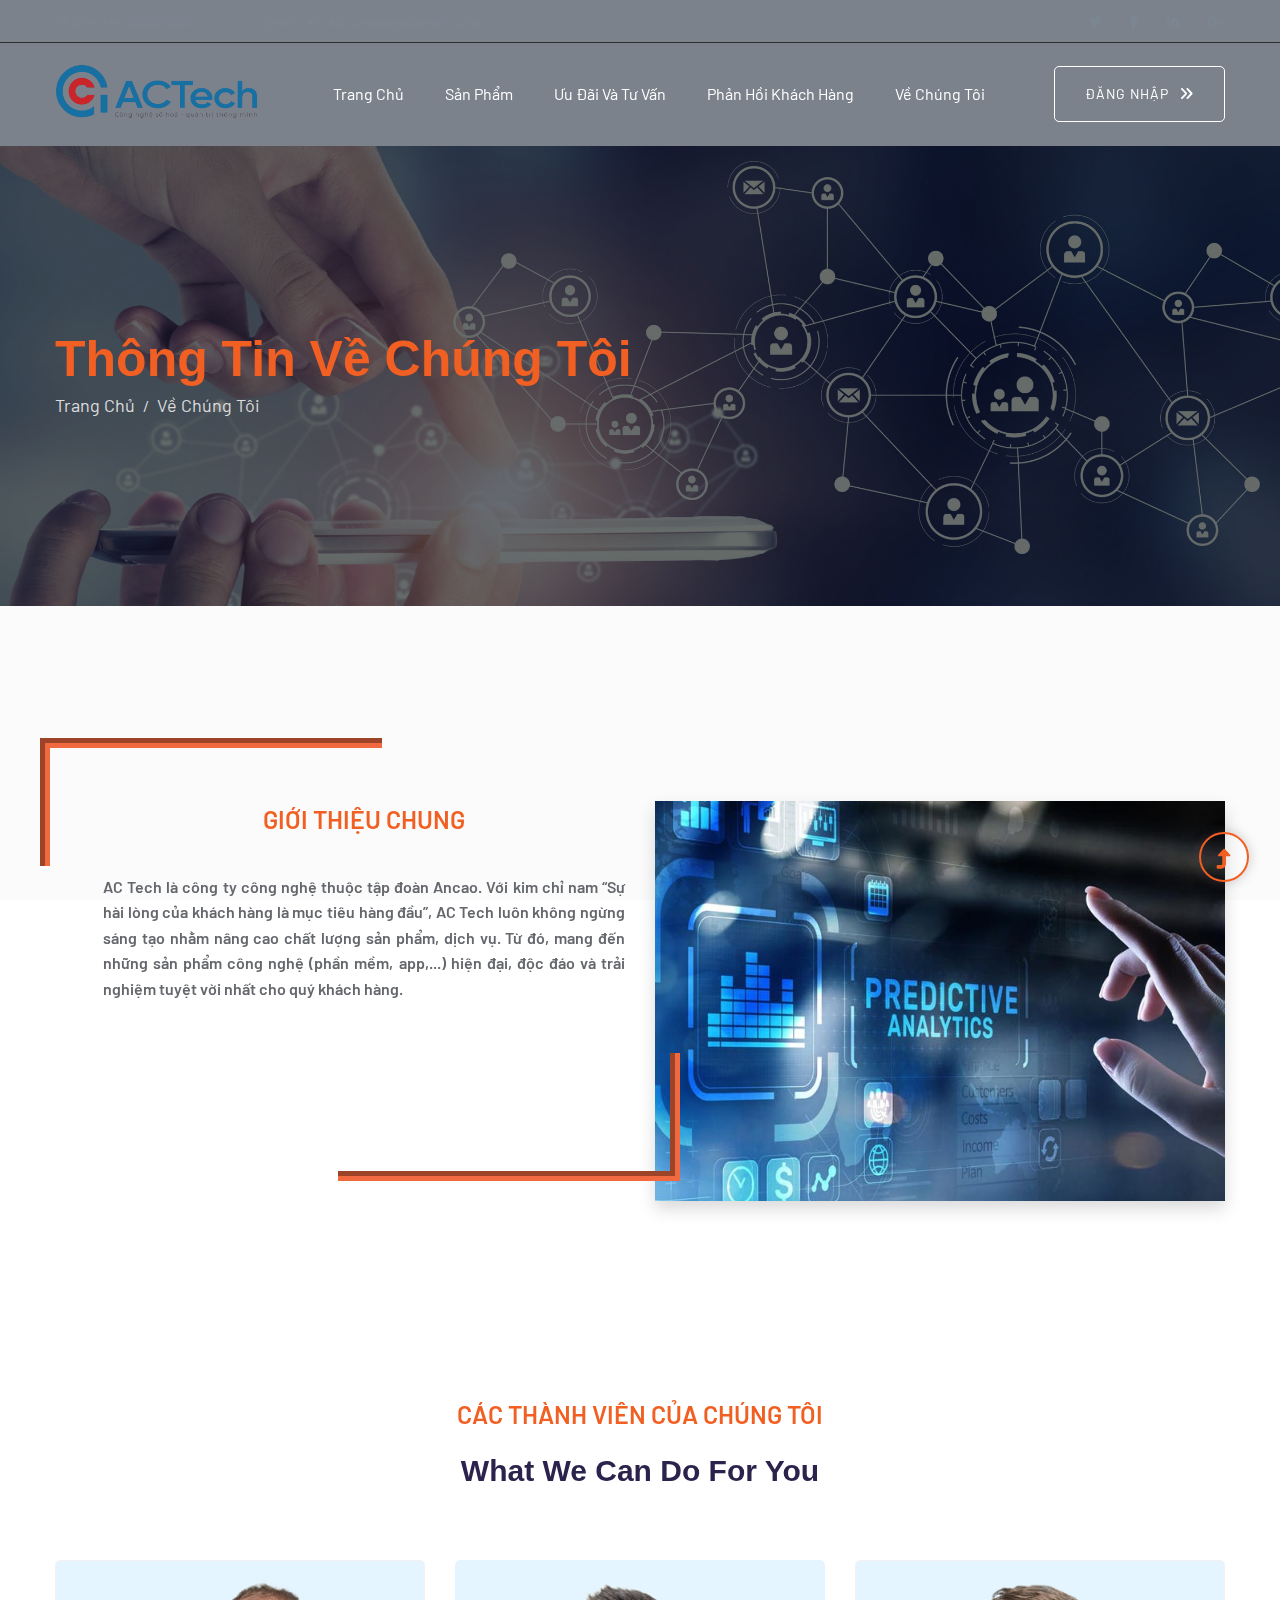
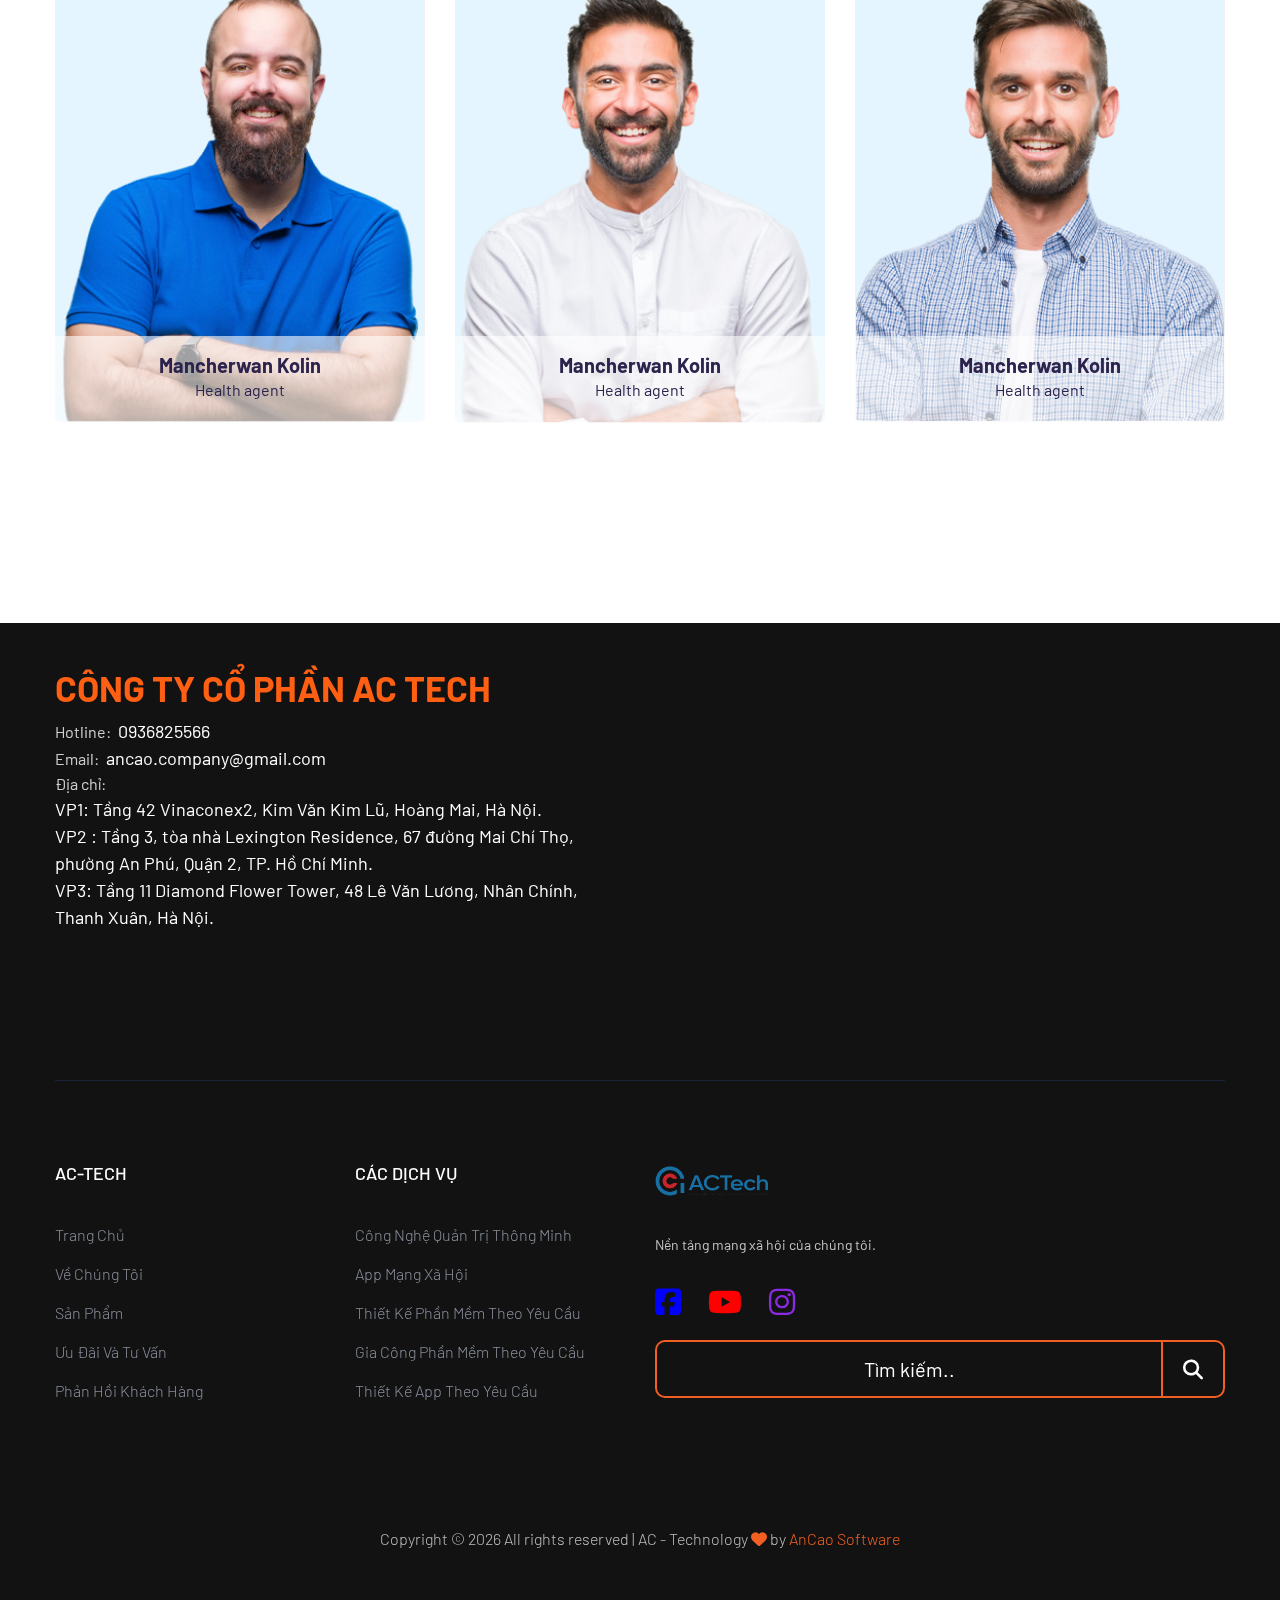
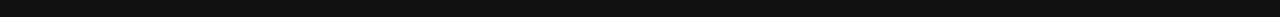
==== about.html @ 2e1b4f9d "First Commit" ====
<!doctype html>
<html class="no-js" lang="zxx">

<head>
    <meta charset="utf-8">
    <meta http-equiv="x-ua-compatible" content="ie=edge">
    <title>AC-TECH ABOUT US </title>
    <meta name="description" content="">
    <meta name="viewport" content="width=device-width, initial-scale=1">
    <link rel="manifest" href="site.webmanifest">
    <link rel="shortcut icon" type="image/x-icon" href="assets/img/logo ACTECH-01.ico">

    <!-- CSS here -->
    <link rel="stylesheet" href="assets/css/bootstrap.min.css">
    <link rel="stylesheet" href="assets/css/owl.carousel.min.css">
    <link rel="stylesheet" href="assets/css/slicknav.css">
    <link rel="stylesheet" href="assets/css/flaticon.css">
    <link rel="stylesheet" href="assets/css/animate.min.css">
    <link rel="stylesheet" href="assets/css/magnific-popup.css">
    <link rel="stylesheet" href="https://cdnjs.cloudflare.com/ajax/libs/font-awesome/6.1.0/css/all.min.css">
    <link rel="stylesheet" href="assets/css/themify-icons.css">
    <link rel="stylesheet" href="assets/css/slick.css">
    <link rel="stylesheet" href="assets/css/nice-select.css">
    <link rel="stylesheet" href="assets/css/style.css">
</head>

<body>
    <!--? Preloader Start -->
    <div id="preloader-active">
        <div class="preloader d-flex align-items-center justify-content-center">
            <div class="preloader-inner position-relative">
                <div class="preloader-circle"></div>
                <div class="preloader-img pere-text">
                    <img src="assets/img/logo/logo ACTECH-01.png" alt="">
                </div>
            </div>
        </div>
    </div>
    <!-- Preloader Start -->
    <header>
        <!-- Header Start -->
        <div class="header-area">
            <div class="main-header ">
                <div class="header-top d-none d-lg-block">
                    <div class="container">
                        <div class="col-xl-12">
                            <div class="row d-flex justify-content-between align-items-center">
                                <div class="header-info-left">
                                    <ul>
                                        <li>Phone: +84 936825566</li>
                                        <li>Email: ancao.company@gmail.com</li>
                                    </ul>
                                </div>
                                <div class="header-info-right">
                                    <ul class="header-social">
                                        <li><a href="#"><i class="fab fa-twitter"></i></a></li>
                                        <li><a href="#"><i class="fab fa-facebook-f"></i></a></li>
                                        <li><a href="#"><i class="fab fa-linkedin-in"></i></a></li>
                                        <li> <a href="#"><i class="fab fa-google-plus-g"></i></a></li>
                                    </ul>
                                </div>
                            </div>
                        </div>
                    </div>
                </div>
                <div class="header-bottom  header-sticky">
                    <div class="container">
                        <div class="row align-items-center">
                            <!-- Logo -->
                            <div class="col-xl-2 col-lg-2">
                                <div class="logo">
                                    <a href="index.html"><img src="assets/img/logo/logo ACTECH-02.png" alt=""
                                            width="120%"></a>
                                </div>
                            </div>
                            <div class="col-xl-10 col-lg-10">
                                <div class="menu-wrapper  d-flex align-items-center justify-content-end">
                                    <!-- Main-menu -->
                                    <div class="main-menu d-none d-lg-block">
                                        <nav>
                                            <ul id="navigation">
                                                <li><a href="index.html">Trang chủ</a></li>
                                                <li><a href="services.html">Sản phẩm</a>
                                                    <ul class="submenu">
                                                        <li><a href="#">Công nghệ quản trị thông minh</a></li>
                                                        <li><a href="#">Ứng dụng mạng xã hội</a></li>
                                                        <li><a href="#">Thiết kế phần mềm theo yêu cầu
                                                            </a></li>
                                                        <li><a href="#">Gia công phần mềm theo yêu cầu
                                                            </a></li>
                                                    </ul>
                                                </li>
                                                <li><a href="#">Ưu đãi và tư vấn</a></li>
                                                <li><a href="#">Phản hồi khách hàng</a></li>
                                                <li><a href="about.html">Về chúng tôi</a></li>
                                            </ul>
                                        </nav>
                                    </div>
                                    <!-- Header-btn -->
                                    <div class="header-right-btn d-none d-lg-block ml-20">
                                        <a href="#" class="btn header-btn">Đăng nhập<i
                                                class="fas fa-angle-double-right btn-arrow"></i></a>
                                    </div>
                                </div>
                            </div>
                            <!-- Mobile Menu -->
                            <div class="col-12">
                                <div class="mobile_menu d-block d-lg-none"></div>
                            </div>
                        </div>
                    </div>
                </div>
            </div>
        </div>
        <!-- Header End -->
    </header>
    <main>
        <!--? slider Area Start-->
        <div class="slider-area ">
            <div class="single-slider hero-overly slider-height2 d-flex align-items-center"
                data-background="assets/img/hero/about.jpg">
                <div class="container">
                    <div class="row">
                        <div class="col-xl-12">
                            <div class="hero-cap">
                                <h2>Thông tin về chúng tôi</h2>
                                <nav aria-label="breadcrumb">
                                    <ol class="breadcrumb">
                                        <li class="breadcrumb-item"><a href="index.html">Trang chủ</a></li>
                                        <li class="breadcrumb-item"><a href="#">Về chúng tôi</a></li>
                                    </ol>
                                </nav>
                            </div>
                        </div>
                    </div>
                </div>
            </div>
        </div>
        <!-- slider Area End-->
        <!--? About Area Start -->
        <div class="about-low-area section-padding-top">
            <div class="container text-center">
                <div class="row">
                    <div class="col-lg-6 col-md-12">
                        <div class="about-caption mb-50 pl-5">
                            <!-- Section Tittle -->
                            <div class="section-tittle mb-35">
                                <span class="outside-content">
                                    GIỚI THIỆU CHUNG
                                </span>
                            </div>
                            <p>AC Tech là công ty công nghệ thuộc tập đoàn Ancao.
                                Với kim chỉ nam “Sự hài lòng của khách hàng là mục tiêu hàng đầu”, AC Tech luôn không
                                ngừng sáng tạo nhằm nâng cao chất lượng sản phẩm, dịch vụ.
                                Từ đó, mang đến những sản phẩm công nghệ (phần mềm, app,...) hiện đại, độc đáo và trải
                                nghiệm tuyệt vời nhất cho quý khách hàng.
                            </p>
                        </div>
                    </div>
                    <div class="col-lg-6 col-md-12">
                        <!-- about-img -->
                        <div class="about-img">
                            <div class="about-font-img shadow">
                                <img src="assets/img/gallery/about2.png" alt="">
                            </div>
                        </div>
                    </div>
                </div>
            </div>
        </div>
        <!-- About Area End -->
    
        <!--Team Ara Start -->
        <div class="team-area section-padding30">
            <div class="container">
                <div class="row justify-content-center">
                    <div class="cl-xl-7 col-lg-8 col-md-10">
                        <!-- Section Tittle -->
                        <div class="section-tittle text-center mb-70">
                            <span>CÁC THÀNH VIÊN CỦA CHÚNG TÔI</span>
                            <h2>What We Can Do For You</h2>
                        </div>
                    </div>
                </div>
                <div class="row">
                    <div class="col-lg-4 col-md-4 col-sm-6">
                        <div class="single-team mb-30 text-center">
                            <div class="team-img">
                                <img src="assets/img/gallery/team1.png" alt="">
                                <div class="team-caption">
                                    <h3><a href="#">Mancherwan Kolin</a></h3>
                                    <p>Health agent</p>
                                    <!-- Blog Social -->
                                    <div class="team-social">
                                        <ul>
                                            <li><a href="#"><i class="fab fa-facebook-f"></i></a></li>
                                            <li><a href="#"><i class="fab fa-twitter"></i></a></li>
                                            <li><a href="#"><i class="fas fa-globe"></i></a></li>
                                            <li><a href="#"><i class="fab fa-instagram"></i></a></li>
                                        </ul>
                                    </div>
                                </div>
                            </div>
                        </div>
                    </div>
                    <div class="col-lg-4 col-md-4 col-sm-6">
                        <div class="single-team mb-30 text-center">
                            <div class="team-img">
                                <img src="assets/img/gallery/team2.png" alt="">
                                <div class="team-caption">
                                    <h3><a href="#">Mancherwan Kolin</a></h3>
                                    <p>Health agent</p>
                                    <!-- Blog Social -->
                                    <div class="team-social">
                                        <ul>
                                            <li><a href="#"><i class="fab fa-facebook-f"></i></a></li>
                                            <li><a href="#"><i class="fab fa-twitter"></i></a></li>
                                            <li><a href="#"><i class="fas fa-globe"></i></a></li>
                                            <li><a href="#"><i class="fab fa-instagram"></i></a></li>
                                        </ul>
                                    </div>
                                </div>
                            </div>
                        </div>
                    </div>
                    <div class="col-lg-4 col-md-4 col-sm-6">
                        <div class="single-team mb-30 text-center">
                            <div class="team-img">
                                <img src="assets/img/gallery/team3.png" alt="">
                                <div class="team-caption">
                                    <h3><a href="#">Mancherwan Kolin</a></h3>
                                    <p>Health agent</p>
                                    <!-- Blog Social -->
                                    <div class="team-social">
                                        <ul>
                                            <li><a href="#"><i class="fab fa-facebook-f"></i></a></li>
                                            <li><a href="#"><i class="fab fa-twitter"></i></a></li>
                                            <li><a href="#"><i class="fas fa-globe"></i></a></li>
                                            <li><a href="#"><i class="fab fa-instagram"></i></a></li>
                                        </ul>
                                    </div>
                                </div>
                            </div>
                        </div>
                    </div>
                </div>
            </div>
        </div>
        <!-- Team Ara End -->

    </main>
    <footer>
        <!--? Footer Start-->
        <div class="footer-area footer-bg">
            <div class="container">
                <div class="footer-top footer-padding">
                    <!-- footer Heading -->
                    <div class="footer-heading">
                        <div class="row">
                            <div class="col-xl-6 col-lg-8 col-md-8">
                                <p class="contact-number">
                                    CÔNG TY CỔ PHẦN AC TECH
                                </p>
                                <div class="address">
                                    <span>
                                       Hotline: 
                                    </span><a style="padding-left: 4px;"> 0936825566</a>
                                    <span><br>
                                        Email: 
                                    </span><a style="padding-left: 4px;"> ancao.company@gmail.com</a><br>
                                    <span>
                                        Địa chỉ: <br>
                                        
                                    </span><a>
                                        VP1: Tầng 42 Vinaconex2, Kim Văn Kim Lũ, Hoàng Mai, Hà Nội.
                                    </a><br>
                                    <a>
                                        VP2 : Tầng 3, tòa nhà Lexington Residence, 67 đường Mai Chí Thọ, phường An Phú, Quận 2, TP. Hồ Chí Minh.
                                    </a><br>
                                    <a>
                                        VP3: Tầng 11 Diamond Flower Tower, 48 Lê Văn Lương, Nhân Chính, Thanh Xuân, Hà Nội.
                                    </a>
                                </div>
                            </div>
                            <div class="col-xl-6 col-lg-8 col-md-8">
                                <iframe
                                    src="https://www.google.com/maps/embed?pb=!1m18!1m12!1m3!1d3725.490439268603!2d105.81883121590946!3d20.972968886028568!2m3!1f0!2f0!3f0!3m2!1i1024!2i768!4f13.1!3m3!1m2!1s0x3135adf663f31ed9%3A0x5112e1bddc759106!2sVinaconex%202!5e0!3m2!1svi!2s!4v1647679159446!5m2!1svi!2s"
                                    width="600" height="350" style="border:0;" allowfullscreen=""
                                    loading="lazy"></iframe>
                            </div>
                        </div>
                    </div>
                    <!-- Footer Menu -->
                    <div class="row d-flex justify-content-between">
                        <div class="col-6">
                            <div class="row">
                                <div class="col-6">
                                    <div class="single-footer-caption mb-50">
                                        <div class="footer-tittle">
                                            <h4>AC-TECH</h4>
                                            <ul>
                                                <li><a href="#">Trang chủ</a></li>
                                                <li><a href="#">Về chúng tôi</a></li>
                                                <li><a href="#">Sản phẩm</a></li>
                                                <li><a href="#">Ưu đãi và tư vấn</a></li>
                                                <li><a href="#">Phản hồi khách hàng</a></li>
                                            </ul>
                                        </div>
                                    </div>
                                </div>
                                <div class="col-6">
                                    <div class="single-footer-caption mb-50">
                                        <div class="footer-tittle">
                                            <h4>Các dịch vụ</h4>
                                            <ul>
                                                <li><a href="#"> Công nghệ quản trị thông minh</a></li>
                                                <li><a href="#"> App mạng xã hội</a></li>
                                                <li><a href="#"> Thiết kế phần mềm theo yêu cầu</a></li>
                                                <li><a href="#"> Gia công phần mềm theo yêu cầu</a></li>
                                                <li><a href="#"> Thiết kế app theo yêu cầu</a></li>
                                            </ul>
                                        </div>
                                    </div>
                                </div>
                            </div>
                        </div>
                        <div class="col-6">
                            <div class="single-footer-caption mb-50">
                                <!-- logo -->
                                <div class="footer-logo">
                                    <a href="index.html"><img src="assets/img/logo/logo ACTECH-02.png" width="20%"></a>
                                </div>
                                <div class="footer-tittle">
                                    <div class="footer-pera">
                                        <p class="info1">Nền tảng mạng xã hội của chúng tôi.</p>
                                    </div>
                                </div>
                                <!-- Footer Social -->
                                <div class="footer-social ">
                                    <a href="https://www.facebook.com/sai4ull"><i class="fa-brands fa-facebook-square" style="color: blue; font-size: 30px"></i></a>
                                    <a href="#"><i class="fab fa-youtube" style="color: red; font-size: 30px"></i></a>
                                    <a href="#"><i class="fab fa-instagram" style="color: blueviolet; font-size: 30px"></i></a>
                                </div>
                                <div class="search-box">
                                    <input type="text" class="search-input" placeholder="Tìm kiếm..">
                                    <button class="search-button">
                                      <i class="fas fa-search"></i>
                                    </button>
                                 </div>
                            </div>
                        </div>
                    </div>
                </div>
                <!-- Footer Bottom -->
                <div class="footer-bottom">
                    <div class="row d-flex align-items-center">
                        <div class="col-lg-12">
                            <div class="footer-copy-right text-center">
                                <p>
                                    <!-- Link back to Colorlib can't be removed. Template is licensed under CC BY 3.0. -->
                                    Copyright &copy;
                                    <script>document.write(new Date().getFullYear());</script> All rights reserved |
                                    AC - Technology  <i class="fa fa-heart" aria-hidden="true"></i> by <a
                                        href="#" target="_blank">AnCao Software</a>
                                    <!-- Link back to Colorlib can't be removed. Template is licensed under CC BY 3.0. -->
                                </p>
                            </div>
                        </div>
                    </div>
                </div>
            </div>
        </div>
        <!-- Footer End-->
    </footer>
    <!-- Scroll Up -->
    <div id="back-top">
        <a title="Go to Top" href="#"> <i class="fas fa-level-up-alt"></i></a>
    </div>

    <!-- JS here -->
    <!-- All JS Custom Plugins Link Here here -->
    <script src="./assets/js/vendor/modernizr-3.5.0.min.js"></script>
    <!-- Jquery, Popper, Bootstrap -->
    <script src="./assets/js/vendor/jquery-1.12.4.min.js"></script>
    <script src="./assets/js/popper.min.js"></script>
    <script src="./assets/js/bootstrap.min.js"></script>
    <!-- Jquery Mobile Menu -->
    <script src="./assets/js/jquery.slicknav.min.js"></script>

    <!-- Jquery Slick , Owl-Carousel Plugins -->
    <script src="./assets/js/owl.carousel.min.js"></script>
    <script src="./assets/js/slick.min.js"></script>
    <!-- One Page, Animated-HeadLin -->
    <script src="./assets/js/wow.min.js"></script>
    <script src="./assets/js/animated.headline.js"></script>
    <script src="./assets/js/jquery.magnific-popup.js"></script>

    <!-- Nice-select, sticky -->
    <script src="./assets/js/jquery.nice-select.min.js"></script>
    <script src="./assets/js/jquery.sticky.js"></script>

    <!-- contact js -->
    <script src="./assets/js/contact.js"></script>
    <script src="./assets/js/jquery.form.js"></script>
    <script src="./assets/js/jquery.validate.min.js"></script>
    <script src="./assets/js/mail-script.js"></script>
    <script src="./assets/js/jquery.ajaxchimp.min.js"></script>

    <!-- Jquery Plugins, main Jquery -->
    <script src="./assets/js/plugins.js"></script>
    <script src="./assets/js/main.js"></script>

</body>

</html>
---- assets/css/flaticon.css ----
/*
  	Flaticon icon font: Flaticon
  	Creation date: 07/04/2020 05:31
  	*/

@font-face {
  font-family: "Flaticon";
  src: url("../fonts/Flaticon.eot");
  src: url("../fonts/Flaticon.eot?#iefix") format("embedded-opentype"),
       url("../fonts/Flaticon.woff2") format("woff2"),
       url("../fonts/Flaticon.woff") format("woff"),
       url("../fonts/Flaticon.ttf") format("truetype"),
       url("../fonts/Flaticon.svg#Flaticon") format("svg");
  font-weight: normal;
  font-style: normal;
}

@media screen and (-webkit-min-device-pixel-ratio:0) {
  @font-face {
    font-family: "Flaticon";
    src: url("../fonts/Flaticon.svg#Flaticon") format("svg");
  }
}

[class^="flaticon-"]:before, [class*=" flaticon-"]:before,
[class^="flaticon-"]:after, [class*=" flaticon-"]:after {   
  font-family: Flaticon;
font-style: normal;
}

.flaticon-shipped:before { content: "\f100"; }
.flaticon-ship:before { content: "\f101"; }
.flaticon-plane:before { content: "\f102"; }
.flaticon-support:before { content: "\f103"; }
.flaticon-clock:before { content: "\f104"; }
.flaticon-place:before { content: "\f105"; }
---- assets/css/themify-icons.css ----
@font-face {
	font-family: 'themify';
	src:url('../fonts/themify.eot?-fvbane');


	src:url('../fonts/themify.eot?#iefix-fvbane') format('embedded-opentype'),
		url('../fonts/themify.woff?-fvbane') format('woff'),
		url('../fonts/themify.ttf?-fvbane') format('truetype'),
		url('../fonts/themify.svg?-fvbane#themify') format('svg');
	font-weight: normal;
	font-style: normal;
}

[class^="ti-"], [class*=" ti-"] {
	font-family: 'themify';
	speak: none;
	font-style: normal;
	font-weight: normal;
	font-variant: normal;
	text-transform: none;
	line-height: 1;

	/* Better Font Rendering =========== */
	-webkit-font-smoothing: antialiased;
	-moz-osx-font-smoothing: grayscale;
}

.ti-wand:before {
	content: "\e600";
}
.ti-volume:before {
	content: "\e601";
}
.ti-user:before {
	content: "\e602";
}
.ti-unlock:before {
	content: "\e603";
}
.ti-unlink:before {
	content: "\e604";
}
.ti-trash:before {
	content: "\e605";
}
.ti-thought:before {
	content: "\e606";
}
.ti-target:before {
	content: "\e607";
}
.ti-tag:before {
	content: "\e608";
}
.ti-tablet:before {
	content: "\e609";
}
.ti-star:before {
	content: "\e60a";
}
.ti-spray:before {
	content: "\e60b";
}
.ti-signal:before {
	content: "\e60c";
}
.ti-shopping-cart:before {
	content: "\e60d";
}
.ti-shopping-cart-full:before {
	content: "\e60e";
}
.ti-settings:before {
	content: "\e60f";
}
.ti-search:before {
	content: "\e610";
}
.ti-zoom-in:before {
	content: "\e611";
}
.ti-zoom-out:before {
	content: "\e612";
}
.ti-cut:before {
	content: "\e613";
}
.ti-ruler:before {
	content: "\e614";
}
.ti-ruler-pencil:before {
	content: "\e615";
}
.ti-ruler-alt:before {
	content: "\e616";
}
.ti-bookmark:before {
	content: "\e617";
}
.ti-bookmark-alt:before {
	content: "\e618";
}
.ti-reload:before {
	content: "\e619";
}
.ti-plus:before {
	content: "\e61a";
}
.ti-pin:before {
	content: "\e61b";
}
.ti-pencil:before {
	content: "\e61c";
}
.ti-pencil-alt:before {
	content: "\e61d";
}
.ti-paint-roller:before {
	content: "\e61e";
}
.ti-paint-bucket:before {
	content: "\e61f";
}
.ti-na:before {
	content: "\e620";
}
.ti-mobile:before {
	content: "\e621";
}
.ti-minus:before {
	content: "\e622";
}
.ti-medall:before {
	content: "\e623";
}
.ti-medall-alt:before {
	content: "\e624";
}
.ti-marker:before {
	content: "\e625";
}
.ti-marker-alt:before {
	content: "\e626";
}
.ti-arrow-up:before {
	content: "\e627";
}
.ti-arrow-right:before {
	content: "\e628";
}
.ti-arrow-left:before {
	content: "\e629";
}
.ti-arrow-down:before {
	content: "\e62a";
}
.ti-lock:before {
	content: "\e62b";
}
.ti-location-arrow:before {
	content: "\e62c";
}
.ti-link:before {
	content: "\e62d";
}
.ti-layout:before {
	content: "\e62e";
}
.ti-layers:before {
	content: "\e62f";
}
.ti-layers-alt:before {
	content: "\e630";
}
.ti-key:before {
	content: "\e631";
}
.ti-import:before {
	content: "\e632";
}
.ti-image:before {
	content: "\e633";
}
.ti-heart:before {
	content: "\e634";
}
.ti-heart-broken:before {
	content: "\e635";
}
.ti-hand-stop:before {
	content: "\e636";
}
.ti-hand-open:before {
	content: "\e637";
}
.ti-hand-drag:before {
	content: "\e638";
}
.ti-folder:before {
	content: "\e639";
}
.ti-flag:before {
	content: "\e63a";
}
.ti-flag-alt:before {
	content: "\e63b";
}
.ti-flag-alt-2:before {
	content: "\e63c";
}
.ti-eye:before {
	content: "\e63d";
}
.ti-export:before {
	content: "\e63e";
}
.ti-exchange-vertical:before {
	content: "\e63f";
}
.ti-desktop:before {
	content: "\e640";
}
.ti-cup:before {
	content: "\e641";
}
.ti-crown:before {
	content: "\e642";
}
.ti-comments:before {
	content: "\e643";
}
.ti-comment:before {
	content: "\e644";
}
.ti-comment-alt:before {
	content: "\e645";
}
.ti-close:before {
	content: "\e646";
}
.ti-clip:before {
	content: "\e647";
}
.ti-angle-up:before {
	content: "\e648";
}
.ti-angle-right:before {
	content: "\e649";
}
.ti-angle-left:before {
	content: "\e64a";
}
.ti-angle-down:before {
	content: "\e64b";
}
.ti-check:before {
	content: "\e64c";
}
.ti-check-box:before {
	content: "\e64d";
}
.ti-camera:before {
	content: "\e64e";
}
.ti-announcement:before {
	content: "\e64f";
}
.ti-brush:before {
	content: "\e650";
}
.ti-briefcase:before {
	content: "\e651";
}
.ti-bolt:before {
	content: "\e652";
}
.ti-bolt-alt:before {
	content: "\e653";
}
.ti-blackboard:before {
	content: "\e654";
}
.ti-bag:before {
	content: "\e655";
}
.ti-move:before {
	content: "\e656";
}
.ti-arrows-vertical:before {
	content: "\e657";
}
.ti-arrows-horizontal:before {
	content: "\e658";
}
.ti-fullscreen:before {
	content: "\e659";
}
.ti-arrow-top-right:before {
	content: "\e65a";
}
.ti-arrow-top-left:before {
	content: "\e65b";
}
.ti-arrow-circle-up:before {
	content: "\e65c";
}
.ti-arrow-circle-right:before {
	content: "\e65d";
}
.ti-arrow-circle-left:before {
	content: "\e65e";
}
.ti-arrow-circle-down:before {
	content: "\e65f";
}
.ti-angle-double-up:before {
	content: "\e660";
}
.ti-angle-double-right:before {
	content: "\e661";
}
.ti-angle-double-left:before {
	content: "\e662";
}
.ti-angle-double-down:before {
	content: "\e663";
}
.ti-zip:before {
	content: "\e664";
}
.ti-world:before {
	content: "\e665";
}
.ti-wheelchair:before {
	content: "\e666";
}
.ti-view-list:before {
	content: "\e667";
}
.ti-view-list-alt:before {
	content: "\e668";
}
.ti-view-grid:before {
	content: "\e669";
}
.ti-uppercase:before {
	content: "\e66a";
}
.ti-upload:before {
	content: "\e66b";
}
.ti-underline:before {
	content: "\e66c";
}
.ti-truck:before {
	content: "\e66d";
}
.ti-timer:before {
	content: "\e66e";
}
.ti-ticket:before {
	content: "\e66f";
}
.ti-thumb-up:before {
	content: "\e670";
}
.ti-thumb-down:before {
	content: "\e671";
}
.ti-text:before {
	content: "\e672";
}
.ti-stats-up:before {
	content: "\e673";
}
.ti-stats-down:before {
	content: "\e674";
}
.ti-split-v:before {
	content: "\e675";
}
.ti-split-h:before {
	content: "\e676";
}
.ti-smallcap:before {
	content: "\e677";
}
.ti-shine:before {
	content: "\e678";
}
.ti-shift-right:before {
	content: "\e679";
}
.ti-shift-left:before {
	content: "\e67a";
}
.ti-shield:before {
	content: "\e67b";
}
.ti-notepad:before {
	content: "\e67c";
}
.ti-server:before {
	content: "\e67d";
}
.ti-quote-right:before {
	content: "\e67e";
}
.ti-quote-left:before {
	content: "\e67f";
}
.ti-pulse:before {
	content: "\e680";
}
.ti-printer:before {
	content: "\e681";
}
.ti-power-off:before {
	content: "\e682";
}
.ti-plug:before {
	content: "\e683";
}
.ti-pie-chart:before {
	content: "\e684";
}
.ti-paragraph:before {
	content: "\e685";
}
.ti-panel:before {
	content: "\e686";
}
.ti-package:before {
	content: "\e687";
}
.ti-music:before {
	content: "\e688";
}
.ti-music-alt:before {
	content: "\e689";
}
.ti-mouse:before {
	content: "\e68a";
}
.ti-mouse-alt:before {
	content: "\e68b";
}
.ti-money:before {
	content: "\e68c";
}
.ti-microphone:before {
	content: "\e68d";
}
.ti-menu:before {
	content: "\e68e";
}
.ti-menu-alt:before {
	content: "\e68f";
}
.ti-map:before {
	content: "\e690";
}
.ti-map-alt:before {
	content: "\e691";
}
.ti-loop:before {
	content: "\e692";
}
.ti-location-pin:before {
	content: "\e693";
}
.ti-list:before {
	content: "\e694";
}
.ti-light-bulb:before {
	content: "\e695";
}
.ti-Italic:before {
	content: "\e696";
}
.ti-info:before {
	content: "\e697";
}
.ti-infinite:before {
	content: "\e698";
}
.ti-id-badge:before {
	content: "\e699";
}
.ti-hummer:before {
	content: "\e69a";
}
.ti-home:before {
	content: "\e69b";
}
.ti-help:before {
	content: "\e69c";
}
.ti-headphone:before {
	content: "\e69d";
}
.ti-harddrives:before {
	content: "\e69e";
}
.ti-harddrive:before {
	content: "\e69f";
}
.ti-gift:before {
	content: "\e6a0";
}
.ti-game:before {
	content: "\e6a1";
}
.ti-filter:before {
	content: "\e6a2";
}
.ti-files:before {
	content: "\e6a3";
}
.ti-file:before {
	content: "\e6a4";
}
.ti-eraser:before {
	content: "\e6a5";
}
.ti-envelope:before {
	content: "\e6a6";
}
.ti-download:before {
	content: "\e6a7";
}
.ti-direction:before {
	content: "\e6a8";
}
.ti-direction-alt:before {
	content: "\e6a9";
}
.ti-dashboard:before {
	content: "\e6aa";
}
.ti-control-stop:before {
	content: "\e6ab";
}
.ti-control-shuffle:before {
	content: "\e6ac";
}
.ti-control-play:before {
	content: "\e6ad";
}
.ti-control-pause:before {
	content: "\e6ae";
}
.ti-control-forward:before {
	content: "\e6af";
}
.ti-control-backward:before {
	content: "\e6b0";
}
.ti-cloud:before {
	content: "\e6b1";
}
.ti-cloud-up:before {
	content: "\e6b2";
}
.ti-cloud-down:before {
	content: "\e6b3";
}
.ti-clipboard:before {
	content: "\e6b4";
}
.ti-car:before {
	content: "\e6b5";
}
.ti-calendar:before {
	content: "\e6b6";
}
.ti-book:before {
	content: "\e6b7";
}
.ti-bell:before {
	content: "\e6b8";
}
.ti-basketball:before {
	content: "\e6b9";
}
.ti-bar-chart:before {
	content: "\e6ba";
}
.ti-bar-chart-alt:before {
	content: "\e6bb";
}
.ti-back-right:before {
	content: "\e6bc";
}
.ti-back-left:before {
	content: "\e6bd";
}
.ti-arrows-corner:before {
	content: "\e6be";
}
.ti-archive:before {
	content: "\e6bf";
}
.ti-anchor:before {
	content: "\e6c0";
}
.ti-align-right:before {
	content: "\e6c1";
}
.ti-align-left:before {
	content: "\e6c2";
}
.ti-align-justify:before {
	content: "\e6c3";
}
.ti-align-center:before {
	content: "\e6c4";
}
.ti-alert:before {
	content: "\e6c5";
}
.ti-alarm-clock:before {
	content: "\e6c6";
}
.ti-agenda:before {
	content: "\e6c7";
}
.ti-write:before {
	content: "\e6c8";
}
.ti-window:before {
	content: "\e6c9";
}
.ti-widgetized:before {
	content: "\e6ca";
}
.ti-widget:before {
	content: "\e6cb";
}
.ti-widget-alt:before {
	content: "\e6cc";
}
.ti-wallet:before {
	content: "\e6cd";
}
.ti-video-clapper:before {
	content: "\e6ce";
}
.ti-video-camera:before {
	content: "\e6cf";
}
.ti-vector:before {
	content: "\e6d0";
}
.ti-themify-logo:before {
	content: "\e6d1";
}
.ti-themify-favicon:before {
	content: "\e6d2";
}
.ti-themify-favicon-alt:before {
	content: "\e6d3";
}
.ti-support:before {
	content: "\e6d4";
}
.ti-stamp:before {
	content: "\e6d5";
}
.ti-split-v-alt:before {
	content: "\e6d6";
}
.ti-slice:before {
	content: "\e6d7";
}
.ti-shortcode:before {
	content: "\e6d8";
}
.ti-shift-right-alt:before {
	content: "\e6d9";
}
.ti-shift-left-alt:before {
	content: "\e6da";
}
.ti-ruler-alt-2:before {
	content: "\e6db";
}
.ti-receipt:before {
	content: "\e6dc";
}
.ti-pin2:before {
	content: "\e6dd";
}
.ti-pin-alt:before {
	content: "\e6de";
}
.ti-pencil-alt2:before {
	content: "\e6df";
}
.ti-palette:before {
	content: "\e6e0";
}
.ti-more:before {
	content: "\e6e1";
}
.ti-more-alt:before {
	content: "\e6e2";
}
.ti-microphone-alt:before {
	content: "\e6e3";
}
.ti-magnet:before {
	content: "\e6e4";
}
.ti-line-double:before {
	content: "\e6e5";
}
.ti-line-dotted:before {
	content: "\e6e6";
}
.ti-line-dashed:before {
	content: "\e6e7";
}
.ti-layout-width-full:before {
	content: "\e6e8";
}
.ti-layout-width-default:before {
	content: "\e6e9";
}
.ti-layout-width-default-alt:before {
	content: "\e6ea";
}
.ti-layout-tab:before {
	content: "\e6eb";
}
.ti-layout-tab-window:before {
	content: "\e6ec";
}
.ti-layout-tab-v:before {
	content: "\e6ed";
}
.ti-layout-tab-min:before {
	content: "\e6ee";
}
.ti-layout-slider:before {
	content: "\e6ef";
}
.ti-layout-slider-alt:before {
	content: "\e6f0";
}
.ti-layout-sidebar-right:before {
	content: "\e6f1";
}
.ti-layout-sidebar-none:before {
	content: "\e6f2";
}
.ti-layout-sidebar-left:before {
	content: "\e6f3";
}
.ti-layout-placeholder:before {
	content: "\e6f4";
}
.ti-layout-menu:before {
	content: "\e6f5";
}
.ti-layout-menu-v:before {
	content: "\e6f6";
}
.ti-layout-menu-separated:before {
	content: "\e6f7";
}
.ti-layout-menu-full:before {
	content: "\e6f8";
}
.ti-layout-media-right-alt:before {
	content: "\e6f9";
}
.ti-layout-media-right:before {
	content: "\e6fa";
}
.ti-layout-media-overlay:before {
	content: "\e6fb";
}
.ti-layout-media-overlay-alt:before {
	content: "\e6fc";
}
.ti-layout-media-overlay-alt-2:before {
	content: "\e6fd";
}
.ti-layout-media-left-alt:before {
	content: "\e6fe";
}
.ti-layout-media-left:before {
	content: "\e6ff";
}
.ti-layout-media-center-alt:before {
	content: "\e700";
}
.ti-layout-media-center:before {
	content: "\e701";
}
.ti-layout-list-thumb:before {
	content: "\e702";
}
.ti-layout-list-thumb-alt:before {
	content: "\e703";
}
.ti-layout-list-post:before {
	content: "\e704";
}
.ti-layout-list-large-image:before {
	content: "\e705";
}
.ti-layout-line-solid:before {
	content: "\e706";
}
.ti-layout-grid4:before {
	content: "\e707";
}
.ti-layout-grid3:before {
	content: "\e708";
}
.ti-layout-grid2:before {
	content: "\e709";
}
.ti-layout-grid2-thumb:before {
	content: "\e70a";
}
.ti-layout-cta-right:before {
	content: "\e70b";
}
.ti-layout-cta-left:before {
	content: "\e70c";
}
.ti-layout-cta-center:before {
	content: "\e70d";
}
.ti-layout-cta-btn-right:before {
	content: "\e70e";
}
.ti-layout-cta-btn-left:before {
	content: "\e70f";
}
.ti-layout-column4:before {
	content: "\e710";
}
.ti-layout-column3:before {
	content: "\e711";
}
.ti-layout-column2:before {
	content: "\e712";
}
.ti-layout-accordion-separated:before {
	content: "\e713";
}
.ti-layout-accordion-merged:before {
	content: "\e714";
}
.ti-layout-accordion-list:before {
	content: "\e715";
}
.ti-ink-pen:before {
	content: "\e716";
}
.ti-info-alt:before {
	content: "\e717";
}
.ti-help-alt:before {
	content: "\e718";
}
.ti-headphone-alt:before {
	content: "\e719";
}
.ti-hand-point-up:before {
	content: "\e71a";
}
.ti-hand-point-right:before {
	content: "\e71b";
}
.ti-hand-point-left:before {
	content: "\e71c";
}
.ti-hand-point-down:before {
	content: "\e71d";
}
.ti-gallery:before {
	content: "\e71e";
}
.ti-face-smile:before {
	content: "\e71f";
}
.ti-face-sad:before {
	content: "\e720";
}
.ti-credit-card:before {
	content: "\e721";
}
.ti-control-skip-forward:before {
	content: "\e722";
}
.ti-control-skip-backward:before {
	content: "\e723";
}
.ti-control-record:before {
	content: "\e724";
}
.ti-control-eject:before {
	content: "\e725";
}
.ti-comments-smiley:before {
	content: "\e726";
}
.ti-brush-alt:before {
	content: "\e727";
}
.ti-youtube:before {
	content: "\e728";
}
.ti-vimeo:before {
	content: "\e729";
}
.ti-twitter:before {
	content: "\e72a";
}
.ti-time:before {
	content: "\e72b";
}
.ti-tumblr:before {
	content: "\e72c";
}
.ti-skype:before {
	content: "\e72d";
}
.ti-share:before {
	content: "\e72e";
}
.ti-share-alt:before {
	content: "\e72f";
}
.ti-rocket:before {
	content: "\e730";
}
.ti-pinterest:before {
	content: "\e731";
}
.ti-new-window:before {
	content: "\e732";
}
.ti-microsoft:before {
	content: "\e733";
}
.ti-list-ol:before {
	content: "\e734";
}
.ti-linkedin:before {
	content: "\e735";
}
.ti-layout-sidebar-2:before {
	content: "\e736";
}
.ti-layout-grid4-alt:before {
	content: "\e737";
}
.ti-layout-grid3-alt:before {
	content: "\e738";
}
.ti-layout-grid2-alt:before {
	content: "\e739";
}
.ti-layout-column4-alt:before {
	content: "\e73a";
}
.ti-layout-column3-alt:before {
	content: "\e73b";
}
.ti-layout-column2-alt:before {
	content: "\e73c";
}
.ti-instagram:before {
	content: "\e73d";
}
.ti-google:before {
	content: "\e73e";
}
.ti-github:before {
	content: "\e73f";
}
.ti-flickr:before {
	content: "\e740";
}
.ti-facebook:before {
	content: "\e741";
}
.ti-dropbox:before {
	content: "\e742";
}
.ti-dribbble:before {
	content: "\e743";
}
.ti-apple:before {
	content: "\e744";
}
.ti-android:before {
	content: "\e745";
}
.ti-save:before {
	content: "\e746";
}
.ti-save-alt:before {
	content: "\e747";
}
.ti-yahoo:before {
	content: "\e748";
}
.ti-wordpress:before {
	content: "\e749";
}
.ti-vimeo-alt:before {
	content: "\e74a";
}
.ti-twitter-alt:before {
	content: "\e74b";
}
.ti-tumblr-alt:before {
	content: "\e74c";
}
.ti-trello:before {
	content: "\e74d";
}
.ti-stack-overflow:before {
	content: "\e74e";
}
.ti-soundcloud:before {
	content: "\e74f";
}
.ti-sharethis:before {
	content: "\e750";
}
.ti-sharethis-alt:before {
	content: "\e751";
}
.ti-reddit:before {
	content: "\e752";
}
.ti-pinterest-alt:before {
	content: "\e753";
}
.ti-microsoft-alt:before {
	content: "\e754";
}
.ti-linux:before {
	content: "\e755";
}
.ti-jsfiddle:before {
	content: "\e756";
}
.ti-joomla:before {
	content: "\e757";
}
.ti-html5:before {
	content: "\e758";
}
.ti-flickr-alt:before {
	content: "\e759";
}
.ti-email:before {
	content: "\e75a";
}
.ti-drupal:before {
	content: "\e75b";
}
.ti-dropbox-alt:before {
	content: "\e75c";
}
.ti-css3:before {
	content: "\e75d";
}
.ti-rss:before {
	content: "\e75e";
}
.ti-rss-alt:before {
	content: "\e75f";
}
---- assets/css/nice-select.css ----
.nice-select {
  -webkit-tap-highlight-color: transparent;
  background-color: #fff;
  border-radius: 5px;
  border: solid 1px #e8e8e8;
  box-sizing: border-box;
  clear: both;
  cursor: pointer;
  display: block;
  float: left;
  font-family: inherit;
  font-size: 14px;
  font-weight: normal;
  height: 42px;
  line-height: 40px;
  outline: none;
  padding-left: 18px;
  padding-right: 30px;
  position: relative;
  text-align: left !important;
  -webkit-transition: all 0.2s ease-in-out;
  transition: all 0.2s ease-in-out;
  -webkit-user-select: none;
     -moz-user-select: none;
      -ms-user-select: none;
          user-select: none;
  white-space: nowrap;
  width: auto; }
  .nice-select:hover {
    border-color: #dbdbdb; }
  .nice-select:active, .nice-select.open, .nice-select:focus {
    border-color: #999; }
  .nice-select:after {
    border-bottom: 2px solid #999;
    border-right: 2px solid #999;
    content: '';
    display: block;
    height: 5px;
    margin-top: -4px;
    pointer-events: none;
    position: absolute;
    right: 12px;
    top: 50%;
    -webkit-transform-origin: 66% 66%;
        -ms-transform-origin: 66% 66%;
            transform-origin: 66% 66%;
    -webkit-transform: rotate(45deg);
        -ms-transform: rotate(45deg);
            transform: rotate(45deg);
    -webkit-transition: all 0.15s ease-in-out;
    transition: all 0.15s ease-in-out;
    width: 5px; }
  .nice-select.open:after {
    -webkit-transform: rotate(-135deg);
        -ms-transform: rotate(-135deg);
            transform: rotate(-135deg); }
  .nice-select.open .list {
    opacity: 1;
    pointer-events: auto;
    -webkit-transform: scale(1) translateY(0);
        -ms-transform: scale(1) translateY(0);
            transform: scale(1) translateY(0); }
  .nice-select.disabled {
    border-color: #ededed;
    color: #999;
    pointer-events: none; }
    .nice-select.disabled:after {
      border-color: #cccccc; }
  .nice-select.wide {
    width: 100%; }
    .nice-select.wide .list {
      left: 0 !important;
      right: 0 !important; }
  .nice-select.right {
    float: right; }
    .nice-select.right .list {
      left: auto;
      right: 0; }
  .nice-select.small {
    font-size: 12px;
    height: 36px;
    line-height: 34px; }
    .nice-select.small:after {
      height: 4px;
      width: 4px; }
    .nice-select.small .option {
      line-height: 34px;
      min-height: 34px; }
  .nice-select .list {
    background-color: #fff;
    border-radius: 5px;
    box-shadow: 0 0 0 1px rgba(68, 68, 68, 0.11);
    box-sizing: border-box;
    margin-top: 4px;
    opacity: 0;
    overflow: hidden;
    padding: 0;
    pointer-events: none;
    position: absolute;
    top: 100%;
    left: 0;
    -webkit-transform-origin: 50% 0;
        -ms-transform-origin: 50% 0;
            transform-origin: 50% 0;
    -webkit-transform: scale(0.75) translateY(-21px);
        -ms-transform: scale(0.75) translateY(-21px);
            transform: scale(0.75) translateY(-21px);
    -webkit-transition: all 0.2s cubic-bezier(0.5, 0, 0, 1.25), opacity 0.15s ease-out;
    transition: all 0.2s cubic-bezier(0.5, 0, 0, 1.25), opacity 0.15s ease-out;
    z-index: 9; }
    .nice-select .list:hover .option:not(:hover) {
      background-color: transparent !important; }
  .nice-select .option {
    cursor: pointer;
    font-weight: 400;
    line-height: 40px;
    list-style: none;
    min-height: 40px;
    outline: none;
    padding-left: 18px;
    padding-right: 29px;
    text-align: left;
    -webkit-transition: all 0.2s;
    transition: all 0.2s; }
    .nice-select .option:hover, .nice-select .option.focus, .nice-select .option.selected.focus {
      background-color: #f6f6f6; }
    .nice-select .option.selected {
      font-weight: bold; }
    .nice-select .option.disabled {
      background-color: transparent;
      color: #999;
      cursor: default; }

.no-csspointerevents .nice-select .list {
  display: none; }

.no-csspointerevents .nice-select.open .list {
  display: block; }
---- assets/css/style.css ----
@import url("https://fonts.googleapis.com/css?family=Barlow:300, 400, 500, 600, 700, 800|Teko:300, 400, 500, 600, 700&display=swap");
    .white-bg {
    background: #ffffff;
}
.gray-bg {
    background: #f5f5f5;
}
.gray-bg {
    background: #f7f7fd;
}
.white-bg {
    background: #fff;
}
.black-bg {
    background: #16161a;
}
.theme-bg {
    background: #f15f22;
}
.brand-bg {
    background: #f1f4fa;
}
.testimonial-bg {
    background: #f9fafc;
}
.white-color {
    color: #fff;
}
.black-color {
    color: #16161a;
}
.theme-color {
    color: #f15f22;
}
.boxed-btn {
    background: #fff;
    color: #f15f22 !important;
    display: inline-block;
    padding: 18px 44px;
    font-family: "Teko", sans-serif;
    font-size: 14px;
    font-weight: 400;
    border: 0;
    border: 1px solid #f15f22;
    letter-spacing: 3px;
    text-align: center;
    color: #f15f22;
    text-transform: uppercase;
    cursor: pointer;
}
.boxed-btn:hover {
    background: #f15f22;
    color: #fff !important;
    border: 1px solid #f15f22;
}
.boxed-btn:focus {
    outline: none;
}
.boxed-btn.large-width {
    width: 220px;
}
[data-overlay] {
    position: relative;
    background-size: cover;
    background-repeat: no-repeat;
    background-position: center center;
}
[data-overlay]::before {
    position: absolute;
    left: 0;
    top: 0;
    right: 0;
    bottom: 0;
    content: ""}
[data-opacity="1"]::before {
    opacity: 0.1;
}
[data-opacity="2"]::before {
    opacity: 0.2;
}
[data-opacity="3"]::before {
    opacity: 0.3;
}
[data-opacity="4"]::before {
    opacity: 0.4;
}
[data-opacity="5"]::before {
    opacity: 0.5;
}
[data-opacity="6"]::before {
    opacity: 0.6;
}
[data-opacity="7"]::before {
    opacity: 0.7;
}
[data-opacity="8"]::before {
    opacity: 0.8;
}
[data-opacity="9"]::before {
    opacity: 0.9;
}
body {
    font-family: "Barlow", sans-serif;
    font-weight: normal;
    font-style: normal;
}
h1, h2, h3, h4, h5, h6 {
    font-family: "Teko", sans-serif;
    color: #2c234d;
    margin-top: 0px;
    font-style: normal;
    font-weight: 500;
    text-transform: normal;
}
p {
    font-family: "Barlow", sans-serif;
    color: #10285d;
    font-size: 16px;
    line-height: 30px;
    margin-bottom: 15px;
    font-weight: normal;
}
.bg-img-1 {
    background-image: url(../img/slider/slider-img-1.jpg);
}
.bg-img-2 {
    background-image: url(../img/background-img/bg-img-2.jpg);
}
.cta-bg-1 {
    background-image: url(../img/background-img/bg-img-3.jpg);
}
.img {
    max-width: 100%;
    -webkit-transition: all .3s ease-out 0s;
    -moz-transition: all .3s ease-out 0s;
    -ms-transition: all .3s ease-out 0s;
    -o-transition: all .3s ease-out 0s;
    transition: all .3s ease-out 0s;
}
.f-left {
    float: left;
}
.f-right {
    float: right;
}
.fix {
    overflow: hidden;
}
.clear {
    clear: both;
}
a, .button {
    -webkit-transition: all .3s ease-out 0s;
    -moz-transition: all .3s ease-out 0s;
    -ms-transition: all .3s ease-out 0s;
    -o-transition: all .3s ease-out 0s;
    transition: all .3s ease-out 0s;
}
a:focus, .button:focus {
    text-decoration: none;
    outline: none;
}
a {
    color: #635c5c;
}
a:hover {
    color: #fff;
}
a:focus, a:hover, .portfolio-cat a:hover, .footer -menu li a:hover {
    text-decoration: none;
}
a, button {
    color: #fff;
    outline: medium none;
}
button:focus, input:focus, input:focus, textarea, textarea:focus {
    outline: 0;
}
.uppercase {
    text-transform: uppercase;
}
input:focus::-moz-placeholder {
    opacity: 0;
    -webkit-transition: .4s;
    -o-transition: .4s;
    transition: .4s;
}
.capitalize {
    text-transform: capitalize;
}
h1 a, h2 a, h3 a, h4 a, h5 a, h6 a {
    color: inherit;
}
ul {
    margin: 0px;
    padding: 0px;
}
li {
    list-style: none;
}
hr {
    border-bottom: 1px solid #eceff8;
    border-top: 0 none;
    margin: 30px 0;
    padding: 0;
}
.theme-overlay {
    position: relative;
}
.theme-overlay::before {
    background: #1696e7 none repeat scroll 0 0;
    content: "";
    height: 100%;
    left: 0;
    opacity: 0.6;
    position: absolute;
    top: 0;
    width: 100%}
.overlay {
    position: relative;
    z-index: 0;
}
.overlay::before {
    position: absolute;
    content: "";
    top: 0;
    left: 0;
    width: 100%;
    height: 100%;
    z-index: -1;
}
.overlay2 {
    position: relative;
    z-index: 0;
}
.overlay2::before {
    position: absolute;
    content: "";
    background-color: #2E2200;
    top: 0;
    left: 0;
    width: 100%;
    height: 100%;
    z-index: -1;
    opacity: 0.5;
}
.section-padding {
    padding-top: 120px;
    padding-bottom: 120px;
}
.separator {
    border-top: 1px solid #f2f2f2;
}
.mb-90 {
    margin-bottom: 90px;
}
@media (max-width: 767px) {
    .mb-90 {
    margin-bottom: 30px;
}
}@media (min-width: 768px) and (max-width: 991px) {
    .mb-90 {
    margin-bottom: 45px;
}
}.owl-carousel .owl-nav div {
    background: rgba(255, 255, 255, 0.8) none repeat scroll 0 0;
    height: 40px;
    left: 20px;
    line-height: 40px;
    font-size: 22px;
    color: #646464;
    opacity: 1;
    visibility: visible;
    position: absolute;
    text-align: center;
    top: 50%;
    transform: translateY(-50%);
    transition: all 0.3s ease 0s;
    width: 40px;
}
.owl-carousel .owl-nav div.owl-next {
    left: auto;
    right: -30px;
}
.owl-carousel .owl-nav div.owl-next i {
    position: relative;
    right: 0;
    top: 1px;
}
.owl-carousel .owl-nav div.owl-prev i {
    position: relative;
    right: 1px;
    top: 0px;
}
.owl-carousel:hover .owl-nav div {
    opacity: 1;
    visibility: visible;
}
.owl-carousel:hover .owl-nav div:hover {
    color: #fff;
    background: #ff3500;
}
.btn {
    background: #000c2000;
    padding: 27px 44px;
    text-transform: uppercase;
    font-family: "Barlow", sans-serif;
    color: #fff;
    cursor: pointer;
    display: inline-block;
    font-size: 14px;
    border-radius: 5px;
    -moz-user-select: none;
    font-weight: 400;
    letter-spacing: 1px;
    line-height: 0;
    margin-bottom: 0;
    margin: 10px;
    cursor: pointer;
    transition: color 0.4s linear;
    position: relative;
    z-index: 1;
    border: 0;
    overflow: hidden;
    margin: 0;
    border: 1px solid #fff;
}
.btn::before {
    content: "";
    position: absolute;
    left: 0;
    top: 0;
    width: 101%;
    height: 101%;
    background: #e0581e;
    z-index: 1;
    border-radius: 5px;
    transition: transform 0.5s;
    transition-timing-function: ease;
    transform-origin: 0 0;
    transition-timing-function: cubic-bezier(0.5,  1.6,  0.4,  0.7);
    transform: scaleX(0);
    border-radius: 0;
}

.btn-style-black {
    border: 2px solid #000;
    color: #000;
    font-weight: 700;
}

.btn:hover::before {
    transform: scaleX(1);
    color: #fff !important;
    z-index: -1;
}
.btn.focus, .btn:focus {
    outline: 0;
    box-shadow: none;
}
.header-btn {
    padding: 20px 30px;
}

.btn-arrow {
    padding-left: 10px;
}
.submit-btn {
    width: 100%;
    background: #ff5f13;
    padding: 19px 44px;
    color: #fff;
    cursor: pointer;
    text-transform: uppercase;
    font-family: "Barlow", sans-serif;
    font-size: 14px;
    border-radius: 5px;
    border: 0;
}
.hero-btn {
    padding: 30px 38px;
}
hero-btn {
    padding: 30px 38px;
}
@media (max-width: 575px) {
    .btn.btn-black.f-right {
    float: left;
    margin-top: 20px;
}
}@media only screen and (min-width: 576px) and (max-width: 767px) {
    .btn.btn-black.f-right {
    float: left;
    margin-top: 20px;
}
}.submit-btn2 {
    background: #ec5b53;
    width: 100%;
    height: 60px;
    padding: 10px 20px;
    border: 0;
    color: #fff;
    text-transform: capitalize;
    cursor: pointer;
    font-size: 16px;
    border-radius: 0px;
}
.border-btn {
    border: 1px solid #e3c6c6;
    color: #464d65;
    background: none;
    border-radius: 5px;
    text-transform: capitalize;
    padding: 25px 57px;
    -moz-user-select: none;
    cursor: pointer;
    display: inline-block;
    font-size: 14px;
    font-weight: 500;
    letter-spacing: 1px;
    margin-bottom: 0;
    position: relative;
    transition: color 0.4s linear;
    position: relative;
    overflow: hidden;
    margin: 0;
}
@media (max-width: 575px) {
    .border-btn {
    display: none;
}
}.border-btn::before {
    border: 1px solid transparent;
    content: "";
    position: absolute;
    left: 0;
    top: 0;
    width: 101%;
    height: 101%;
    background: #f15f22;
    z-index: -1;
    transition: transform 0.5s;
    transition-timing-function: ease;
    transform-origin: 0 0;
    transition-timing-function: cubic-bezier(0.5,  1.6,  0.4,  0.7);
    transform: scaleY(0);
    border-radius: 0;
}
.border-btn:hover::before {
    transform: scaleY(1);
    border: 1px solid transparent;
}
.breadcrumb>.active {
    color: #888;
}
#scrollUp, #back-top {
    background: #f1602200;
    height: 50px;
    width: 50px;
    right: 31px;
    bottom: 18px;
    position: fixed;
    z-index: 10;
    color: #fff;
    font-size: 20px;
    text-align: center;
    border-radius: 50%;
    line-height: 48px;
    border: 2px solid #f15f22;
    box-shadow: 0 0 10px 3px rgba(108, 98, 98, 0.2);
}

#scrollUp, #back-top i {
    color: #f15f22;
}
@media (max-width: 575px) {
    #scrollUp, #back-top {
    right: 16px;
}
}#scrollUp a i, #back-top a i {
    display: block;
    line-height: 50px;
}
#scrollUp:hover {
    color: #fff;
}
.sticky-bar {
    left: 0;
    margin: auto;
    position: fixed;
    top: 0;
    width: 100%;
    -webkit-box-shadow: 0 10px 15px rgba(25, 25, 25, 0.1);
    box-shadow: 0 10px 15px rgba(25, 25, 25, 0.1);
    z-index: 9999;
    -webkit-animation: 300ms ease-in-out 0s normal none 1 running fadeInDown;
    animation: 300ms ease-in-out 0s normal none 1 running fadeInDown;
    -webkit-box-shadow: 0 10px 15px rgba(25, 25, 25, 0.1);
    background: #fff;
}
.mt-5 {
    margin-top: 5px;
}
.mt-10 {
    margin-top: 10px;
}
.mt-15 {
    margin-top: 15px;
}
.mt-20 {
    margin-top: 20px;
}
.mt-25 {
    margin-top: 25px;
}
.mt-30 {
    margin-top: 30px;
}
.mt-35 {
    margin-top: 35px;
}
.mt-40 {
    margin-top: 40px;
}
.mt-45 {
    margin-top: 45px;
}
.mt-50 {
    margin-top: 50px;
}
.mt-55 {
    margin-top: 55px;
}
.mt-60 {
    margin-top: 60px;
}
.mt-65 {
    margin-top: 65px;
}
.mt-70 {
    margin-top: 70px;
}
.mt-75 {
    margin-top: 75px;
}
.mt-80 {
    margin-top: 80px;
}
.mt-85 {
    margin-top: 85px;
}
.mt-90 {
    margin-top: 90px;
}
.mt-95 {
    margin-top: 95px;
}
.mt-100 {
    margin-top: 100px;
}
.mt-105 {
    margin-top: 105px;
}
.mt-110 {
    margin-top: 110px;
}
.mt-115 {
    margin-top: 115px;
}
.mt-120 {
    margin-top: 120px;
}
.mt-125 {
    margin-top: 125px;
}
.mt-130 {
    margin-top: 130px;
}
.mt-135 {
    margin-top: 135px;
}
.mt-140 {
    margin-top: 140px;
}
.mt-145 {
    margin-top: 145px;
}
.mt-150 {
    margin-top: 150px;
}
.mt-155 {
    margin-top: 155px;
}
.mt-160 {
    margin-top: 160px;
}
.mt-165 {
    margin-top: 165px;
}
.mt-170 {
    margin-top: 170px;
}
.mt-175 {
    margin-top: 175px;
}
.mt-180 {
    margin-top: 180px;
}
.mt-185 {
    margin-top: 185px;
}
.mt-190 {
    margin-top: 190px;
}
.mt-195 {
    margin-top: 195px;
}
.mt-200 {
    margin-top: 200px;
}
.mb-5 {
    margin-bottom: 5px;
}
.mb-10 {
    margin-bottom: 10px;
}
.mb-15 {
    margin-bottom: 15px;
}
.mb-20 {
    margin-bottom: 20px;
}
.mb-25 {
    margin-bottom: 25px;
}
.mb-30 {
    margin-bottom: 30px;
}
.mb-35 {
    margin-bottom: 35px;
}
.mb-40 {
    margin-bottom: 40px;
}
.mb-45 {
    margin-bottom: 45px;
}
.mb-50 {
    margin-bottom: 50px;
}
.mb-55 {
    margin-bottom: 55px;
}
.mb-60 {
    margin-bottom: 60px;
}
.mb-65 {
    margin-bottom: 65px;
}
.mb-70 {
    margin-bottom: 70px;
}
.mb-75 {
    margin-bottom: 75px;
}
.mb-80 {
    margin-bottom: 80px;
}
.mb-85 {
    margin-bottom: 85px;
}
.mb-90 {
    margin-bottom: 90px;
}
.mb-95 {
    margin-bottom: 95px;
}
.mb-100 {
    margin-bottom: 100px;
}
.mb-105 {
    margin-bottom: 105px;
}
.mb-110 {
    margin-bottom: 110px;
}
.mb-115 {
    margin-bottom: 115px;
}
.mb-120 {
    margin-bottom: 120px;
}
.mb-125 {
    margin-bottom: 125px;
}
.mb-130 {
    margin-bottom: 130px;
}
.mb-135 {
    margin-bottom: 135px;
}
.mb-140 {
    margin-bottom: 140px;
}
.mb-145 {
    margin-bottom: 145px;
}
.mb-150 {
    margin-bottom: 150px;
}
.mb-155 {
    margin-bottom: 155px;
}
.mb-160 {
    margin-bottom: 160px;
}
.mb-165 {
    margin-bottom: 165px;
}
.mb-170 {
    margin-bottom: 170px;
}
.mb-175 {
    margin-bottom: 175px;
}
.mb-180 {
    margin-bottom: 180px;
}
.mb-185 {
    margin-bottom: 185px;
}
.mb-190 {
    margin-bottom: 190px;
}
.mb-195 {
    margin-bottom: 195px;
}
.mb-200 {
    margin-bottom: 200px;
}
.ml-5 {
    margin-left: 5px;
}
.ml-10 {
    margin-left: 10px;
}
.ml-15 {
    margin-left: 15px;
}
.ml-20 {
    margin-left: 20px;
}
.ml-25 {
    margin-left: 25px;
}
.ml-30 {
    margin-left: 30px;
}
.ml-35 {
    margin-left: 35px;
}
.ml-40 {
    margin-left: 40px;
}
.ml-45 {
    margin-left: 45px;
}
.ml-50 {
    margin-left: 50px;
}
.ml-55 {
    margin-left: 55px;
}
.ml-60 {
    margin-left: 60px;
}
.ml-65 {
    margin-left: 65px;
}
.ml-70 {
    margin-left: 70px;
}
.ml-75 {
    margin-left: 75px;
}
.ml-80 {
    margin-left: 80px;
}
.ml-85 {
    margin-left: 85px;
}
.ml-90 {
    margin-left: 90px;
}
.ml-95 {
    margin-left: 95px;
}
.ml-100 {
    margin-left: 100px;
}
.ml-105 {
    margin-left: 105px;
}
.ml-110 {
    margin-left: 110px;
}
.ml-115 {
    margin-left: 115px;
}
.ml-120 {
    margin-left: 120px;
}
.ml-125 {
    margin-left: 125px;
}
.ml-130 {
    margin-left: 130px;
}
.ml-135 {
    margin-left: 135px;
}
.ml-140 {
    margin-left: 140px;
}
.ml-145 {
    margin-left: 145px;
}
.ml-150 {
    margin-left: 150px;
}
.ml-155 {
    margin-left: 155px;
}
.ml-160 {
    margin-left: 160px;
}
.ml-165 {
    margin-left: 165px;
}
.ml-170 {
    margin-left: 170px;
}
.ml-175 {
    margin-left: 175px;
}
.ml-180 {
    margin-left: 180px;
}
.ml-185 {
    margin-left: 185px;
}
.ml-190 {
    margin-left: 190px;
}
.ml-195 {
    margin-left: 195px;
}
.ml-200 {
    margin-left: 200px;
}
.mr-5 {
    margin-right: 5px;
}
.mr-10 {
    margin-right: 10px;
}
.mr-15 {
    margin-right: 15px;
}
.mr-20 {
    margin-right: 20px;
}
.mr-25 {
    margin-right: 25px;
}
.mr-30 {
    margin-right: 30px;
}
.mr-35 {
    margin-right: 35px;
}
.mr-40 {
    margin-right: 40px;
}
.mr-45 {
    margin-right: 45px;
}
.mr-50 {
    margin-right: 50px;
}
.mr-55 {
    margin-right: 55px;
}
.mr-60 {
    margin-right: 60px;
}
.mr-65 {
    margin-right: 65px;
}
.mr-70 {
    margin-right: 70px;
}
.mr-75 {
    margin-right: 75px;
}
.mr-80 {
    margin-right: 80px;
}
.mr-85 {
    margin-right: 85px;
}
.mr-90 {
    margin-right: 90px;
}
.mr-95 {
    margin-right: 95px;
}
.mr-100 {
    margin-right: 100px;
}
.mr-105 {
    margin-right: 105px;
}
.mr-110 {
    margin-right: 110px;
}
.mr-115 {
    margin-right: 115px;
}
.mr-120 {
    margin-right: 120px;
}
.mr-125 {
    margin-right: 125px;
}
.mr-130 {
    margin-right: 130px;
}
.mr-135 {
    margin-right: 135px;
}
.mr-140 {
    margin-right: 140px;
}
.mr-145 {
    margin-right: 145px;
}
.mr-150 {
    margin-right: 150px;
}
.mr-155 {
    margin-right: 155px;
}
.mr-160 {
    margin-right: 160px;
}
.mr-165 {
    margin-right: 165px;
}
.mr-170 {
    margin-right: 170px;
}
.mr-175 {
    margin-right: 175px;
}
.mr-180 {
    margin-right: 180px;
}
.mr-185 {
    margin-right: 185px;
}
.mr-190 {
    margin-right: 190px;
}
.mr-195 {
    margin-right: 195px;
}
.mr-200 {
    margin-right: 200px;
}
.pt-5 {
    padding-top: 5px;
}
.pt-10 {
    padding-top: 10px;
}
.pt-15 {
    padding-top: 15px;
}
.pt-20 {
    padding-top: 20px;
}
.pt-25 {
    padding-top: 25px;
}
.pt-30 {
    padding-top: 30px;
}
.pt-35 {
    padding-top: 35px;
}
.pt-40 {
    padding-top: 40px;
}
.pt-45 {
    padding-top: 45px;
}
.pt-50 {
    padding-top: 50px;
}
.pt-55 {
    padding-top: 55px;
}
.pt-60 {
    padding-top: 60px;
}
.pt-65 {
    padding-top: 65px;
}
.pt-70 {
    padding-top: 70px;
}
.pt-75 {
    padding-top: 75px;
}
.pt-80 {
    padding-top: 80px;
}
.pt-85 {
    padding-top: 85px;
}
.pt-90 {
    padding-top: 90px;
}
.pt-95 {
    padding-top: 95px;
}
.pt-100 {
    padding-top: 100px;
}
.pt-105 {
    padding-top: 105px;
}
.pt-110 {
    padding-top: 110px;
}
.pt-115 {
    padding-top: 115px;
}
.pt-120 {
    padding-top: 120px;
}
.pt-125 {
    padding-top: 125px;
}
.pt-130 {
    padding-top: 130px;
}
.pt-135 {
    padding-top: 135px;
}
.pt-140 {
    padding-top: 140px;
}
.pt-145 {
    padding-top: 145px;
}
.pt-150 {
    padding-top: 150px;
}
.pt-155 {
    padding-top: 155px;
}
.pt-160 {
    padding-top: 160px;
}
.pt-165 {
    padding-top: 165px;
}
.pt-170 {
    padding-top: 170px;
}
.pt-175 {
    padding-top: 175px;
}
.pt-180 {
    padding-top: 180px;
}
.pt-185 {
    padding-top: 185px;
}
.pt-190 {
    padding-top: 190px;
}
.pt-195 {
    padding-top: 195px;
}
.pt-200 {
    padding-top: 200px;
}
.pt-260 {
    padding-top: 260px;
}
.pb-5 {
    padding-bottom: 5px;
}
.pb-10 {
    padding-bottom: 10px;
}
.pb-15 {
    padding-bottom: 15px;
}
.pb-20 {
    padding-bottom: 20px;
}
.pb-25 {
    padding-bottom: 25px;
}
.pb-30 {
    padding-bottom: 30px;
}
.pb-35 {
    padding-bottom: 35px;
}
.pb-40 {
    padding-bottom: 40px;
}
.pb-45 {
    padding-bottom: 45px;
}
.pb-50 {
    padding-bottom: 50px;
}
.pb-55 {
    padding-bottom: 55px;
}
.pb-60 {
    padding-bottom: 60px;
}
.pb-65 {
    padding-bottom: 65px;
}
.pb-70 {
    padding-bottom: 70px;
}
.pb-75 {
    padding-bottom: 75px;
}
.pb-80 {
    padding-bottom: 80px;
}
.pb-85 {
    padding-bottom: 85px;
}
.pb-90 {
    padding-bottom: 90px;
}
.pb-95 {
    padding-bottom: 95px;
}
.pb-100 {
    padding-bottom: 100px;
}
.pb-105 {
    padding-bottom: 105px;
}
.pb-110 {
    padding-bottom: 110px;
}
.pb-115 {
    padding-bottom: 115px;
}
.pb-120 {
    padding-bottom: 120px;
}
.pb-125 {
    padding-bottom: 125px;
}
.pb-130 {
    padding-bottom: 130px;
}
.pb-135 {
    padding-bottom: 135px;
}
.pb-140 {
    padding-bottom: 140px;
}
.pb-145 {
    padding-bottom: 145px;
}
.pb-150 {
    padding-bottom: 150px;
}
.pb-155 {
    padding-bottom: 155px;
}
.pb-160 {
    padding-bottom: 160px;
}
.pb-165 {
    padding-bottom: 165px;
}
.pb-170 {
    padding-bottom: 170px;
}
.pb-175 {
    padding-bottom: 175px;
}
.pb-180 {
    padding-bottom: 180px;
}
.pb-185 {
    padding-bottom: 185px;
}
.pb-190 {
    padding-bottom: 190px;
}
.pb-195 {
    padding-bottom: 195px;
}
.pb-200 {
    padding-bottom: 200px;
}
.pl-5 {
    padding-left: 5px;
}
.pl-10 {
    padding-left: 10px;
}
.pl-15 {
    padding-left: 15px;
}
.pl-20 {
    padding-left: 20px;
}
.pl-25 {
    padding-left: 25px;
}
.pl-30 {
    padding-left: 30px;
}
.pl-35 {
    padding-left: 35px;
}
.pl-40 {
    padding-left: 40px;
}
.pl-45 {
    padding-left: 45px;
}
.pl-50 {
    padding-left: 50px;
}
.pl-55 {
    padding-left: 55px;
}
.pl-60 {
    padding-left: 60px;
}
.pl-65 {
    padding-left: 65px;
}
.pl-70 {
    padding-left: 70px;
}
.pl-75 {
    padding-left: 75px;
}
.pl-80 {
    padding-left: 80px;
}
.pl-85 {
    padding-left: 85px;
}
.pl-90 {
    padding-left: 90px;
}
.pl-95 {
    padding-left: 95px;
}
.pl-100 {
    padding-left: 100px;
}
.pl-105 {
    padding-left: 105px;
}
.pl-110 {
    padding-left: 110px;
}
.pl-115 {
    padding-left: 115px;
}
.pl-120 {
    padding-left: 120px;
}
.pl-125 {
    padding-left: 125px;
}
.pl-130 {
    padding-left: 130px;
}
.pl-135 {
    padding-left: 135px;
}
.pl-140 {
    padding-left: 140px;
}
.pl-145 {
    padding-left: 145px;
}
.pl-150 {
    padding-left: 150px;
}
.pl-155 {
    padding-left: 155px;
}
.pl-160 {
    padding-left: 160px;
}
.pl-165 {
    padding-left: 165px;
}
.pl-170 {
    padding-left: 170px;
}
.pl-175 {
    padding-left: 175px;
}
.pl-180 {
    padding-left: 180px;
}
.pl-185 {
    padding-left: 185px;
}
.pl-190 {
    padding-left: 190px;
}
.pl-195 {
    padding-left: 195px;
}
.pl-200 {
    padding-left: 200px;
}
.pr-5 {
    padding-right: 5px;
}
.pr-10 {
    padding-right: 10px;
}
.pr-15 {
    padding-right: 15px;
}
.pr-20 {
    padding-right: 20px;
}
.pr-25 {
    padding-right: 25px;
}
.pr-30 {
    padding-right: 30px;
}
.pr-35 {
    padding-right: 35px;
}
.pr-40 {
    padding-right: 40px;
}
.pr-45 {
    padding-right: 45px;
}
.pr-50 {
    padding-right: 50px;
}
.pr-55 {
    padding-right: 55px;
}
.pr-60 {
    padding-right: 60px;
}
.pr-65 {
    padding-right: 65px;
}
.pr-70 {
    padding-right: 70px;
}
.pr-75 {
    padding-right: 75px;
}
.pr-80 {
    padding-right: 80px;
}
.pr-85 {
    padding-right: 85px;
}
.pr-90 {
    padding-right: 90px;
}
.pr-95 {
    padding-right: 95px;
}
.pr-100 {
    padding-right: 100px;
}
.pr-105 {
    padding-right: 105px;
}
.pr-110 {
    padding-right: 110px;
}
.pr-115 {
    padding-right: 115px;
}
.pr-120 {
    padding-right: 120px;
}
.pr-125 {
    padding-right: 125px;
}
.pr-130 {
    padding-right: 130px;
}
.pr-135 {
    padding-right: 135px;
}
.pr-140 {
    padding-right: 140px;
}
.pr-145 {
    padding-right: 145px;
}
.pr-150 {
    padding-right: 150px;
}
.pr-155 {
    padding-right: 155px;
}
.pr-160 {
    padding-right: 160px;
}
.pr-165 {
    padding-right: 165px;
}
.pr-170 {
    padding-right: 170px;
}
.pr-175 {
    padding-right: 175px;
}
.pr-180 {
    padding-right: 180px;
}
.pr-185 {
    padding-right: 185px;
}
.pr-190 {
    padding-right: 190px;
}
.pr-195 {
    padding-right: 195px;
}
.pr-200 {
    padding-right: 200px;
}
.bounce-animate {
    animation-name: float-bob;
    animation-duration: 2s;
    animation-iteration-count: infinite;
    -moz-animation-name: float-bob;
    -moz-animation-duration: 2s;
    -moz-animation-iteration-count: infinite;
    -moz-animation-timing-function: linear;
    -ms-animation-name: float-bob;
    -ms-animation-duration: 2s;
    -ms-animation-iteration-count: infinite;
    -ms-animation-timing-function: linear;
    -o-animation-name: float-bob;
    -o-animation-duration: 2s;
    -o-animation-iteration-count: infinite;
    -o-animation-timing-function: linear;
}
@-webkit-keyframes float-bob {
    0% {
    -webkit-transform: translateY(-20px);
    transform: translateY(-20px);
}
50% {
    -webkit-transform: translateY(-10px);
    transform: translateY(-10px);
}
100% {
    -webkit-transform: translateY(-20px);
    transform: translateY(-20px);
}
}.heartbeat {
    animation: heartbeat 1s infinite alternate;
}
@-webkit-keyframes heartbeat {
    to {
    -webkit-transform: scale(1.03);
    transform: scale(1.03);
}
}.rotateme {
    -webkit-animation-name: rotateme;
    animation-name: rotateme;
    -webkit-animation-duration: 30s;
    animation-duration: 30s;
    -webkit-animation-iteration-count: infinite;
    animation-iteration-count: infinite;
    -webkit-animation-timing-function: linear;
    animation-timing-function: linear;
}
@keyframes rotateme {
    from {
    -webkit-transform: rotate(0deg);
    transform: rotate(0deg);
}
to {
    -webkit-transform: rotate(360deg);
    transform: rotate(360deg);
}
}@-webkit-keyframes rotateme {
    from {
    -webkit-transform: rotate(0deg);
}
to {
    -webkit-transform: rotate(360deg);
}
}.preloader {
    background-color: #f7f7f7;
    width: 100%;
    height: 100%;
    position: fixed;
    top: 0;
    left: 0;
    right: 0;
    bottom: 0;
    z-index: 999999;
    -webkit-transition: .6s;
    -o-transition: .6s;
    transition: .6s;
    margin: 0 auto;
}
.preloader .preloader-circle {
    width: 100px;
    height: 100px;
    position: relative;
    border-style: solid;
    border-width: 1px;
    border-top-color: #f15f22;
    border-bottom-color: transparent;
    border-left-color: transparent;
    border-right-color: transparent;
    z-index: 10;
    border-radius: 50%;
    -webkit-box-shadow: 0 1px 5px 0 rgba(35, 181, 185, 0.15);
    box-shadow: 0 1px 5px 0 rgba(35, 181, 185, 0.15);
    background-color: #fff;
    -webkit-animation: zoom 2000ms infinite ease;
    animation: zoom 2000ms infinite ease;
    -webkit-transition: .6s;
    -o-transition: .6s;
    transition: .6s;
}
.preloader .preloader-circle2 {
    border-top-color: #0078ff;
}
.preloader .preloader-img {
    position: absolute;
    top: 50%;
    z-index: 200;
    left: 0;
    right: 0;
    margin: 0 auto;
    text-align: center;
    display: inline-block;
    -webkit-transform: translateY(-50%);
    -ms-transform: translateY(-50%);
    transform: translateY(-50%);
    padding-top: 6px;
    -webkit-transition: .6s;
    -o-transition: .6s;
    transition: .6s;
}
.preloader .preloader-img img {
    max-width: 55px;
}
.preloader .pere-text strong {
    font-weight: 800;
    color: #dca73a;
    text-transform: uppercase;
}
@-webkit-keyframes zoom {
    0% {
    -webkit-transform: rotate(0deg);
    transform: rotate(0deg);
    -webkit-transition: .6s;
    -o-transition: .6s;
    transition: .6s;
}
100% {
    -webkit-transform: rotate(360deg);
    transform: rotate(360deg);
    -webkit-transition: .6s;
    -o-transition: .6s;
    transition: .6s;
}
}@keyframes zoom {
    0% {
    -webkit-transform: rotate(0deg);
    transform: rotate(0deg);
    -webkit-transition: .6s;
    -o-transition: .6s;
    transition: .6s;
}
100% {
    -webkit-transform: rotate(360deg);
    transform: rotate(360deg);
    -webkit-transition: .6s;
    -o-transition: .6s;
    transition: .6s;
}
}.section-padding2 {
    padding-top: 200px;
    padding-bottom: 200px;
}
@media only screen and (min-width: 1200px) and (max-width: 1600px) {
    .section-padding2 {
    padding-top: 200px;
    padding-bottom: 200px;
}
}@media only screen and (min-width: 992px) and (max-width: 1199px) {
    .section-padding2 {
    padding-top: 200px;
    padding-bottom: 200px;
}
}@media only screen and (min-width: 768px) and (max-width: 991px) {
    .section-padding2 {
    padding-top: 100px;
    padding-bottom: 100px;
}
}@media only screen and (min-width: 576px) and (max-width: 767px) {
    .section-padding2 {
    padding-top: 70px;
    padding-bottom: 70px;
}
}@media (max-width: 575px) {
    .section-padding2 {
    padding-top: 70px;
    padding-bottom: 70px;
}
}.pb-bottom {
    padding-bottom: 200px;
}
@media only screen and (min-width: 992px) and (max-width: 1199px) {
    .pb-bottom {
    padding-bottom: 200px;
}
}@media only screen and (min-width: 768px) and (max-width: 991px) {
    .pb-bottom {
    padding-bottom: 50px;
}
}@media only screen and (min-width: 576px) and (max-width: 767px) {
    .pb-bottom {
    padding-bottom: 10px;
}
}@media (max-width: 575px) {
    .pb-bottom {
    padding-bottom: 10px;
}
}.pb-top {
    padding-top: 200px;
}
@media only screen and (min-width: 768px) and (max-width: 991px) {
    .pb-top {
    padding-top: 70px;
}
}@media only screen and (min-width: 576px) and (max-width: 767px) {
    .pb-top {
    padding-top: 70px;
}
}@media (max-width: 575px) {
    .pb-top {
    padding-top: 70px;
}
}.testimonial-padding {
    padding-top: 190px;
    padding-bottom: 170px;
}
@media only screen and (min-width: 992px) and (max-width: 1199px) {
    .testimonial-padding {
    padding-top: 190px;
    padding-bottom: 170px;
}
}@media only screen and (min-width: 768px) and (max-width: 991px) {
    .testimonial-padding {
    padding-top: 70px;
    padding-bottom: 60px;
}
}@media only screen and (min-width: 576px) and (max-width: 767px) {
    .testimonial-padding {
    padding-top: 60px;
    padding-bottom: 40px;
}
}@media (max-width: 575px) {
    .testimonial-padding {
    padding-top: 60px;
    padding-bottom: 40px;
}
}.w-padding2 {
    padding-top: 130px;
    padding-bottom: 125px;
}
@media only screen and (min-width: 992px) and (max-width: 1199px) {
    .w-padding2 {
    padding-top: 130px;
    padding-bottom: 125px;
}
}@media only screen and (min-width: 768px) and (max-width: 991px) {
    .w-padding2 {
    padding-top: 100px;
    padding-bottom: 100px;
}
}@media only screen and (min-width: 576px) and (max-width: 767px) {
    .w-padding2 {
    padding-top: 70px;
    padding-bottom: 70px;
}
}@media (max-width: 575px) {
    .w-padding2 {
    padding-top: 70px;
    padding-bottom: 70px;
}
}

.section-padding30 {
    padding-top: 195px;
    padding-bottom: 170px;
}

.section-padding-top {
    padding-top: 195px;
}

@media only screen and (min-width: 1200px) and (max-width: 1600px) {
    .section-padding30 {
    padding-top: 195px;
    padding-bottom: 170px;
}
}@media only screen and (min-width: 992px) and (max-width: 1199px) {
    .section-padding30 {
    padding-top: 150px;
    padding-bottom: 110px;
}
}@media only screen and (min-width: 768px) and (max-width: 991px) {
    .section-padding30 {
    padding-top: 100px;
    padding-bottom: 70px;
}
}@media only screen and (min-width: 576px) and (max-width: 767px) {
    .section-padding30 {
    padding-top: 65px;
    padding-bottom: 30px;
}
}@media (max-width: 575px) {
    .section-padding30 {
    padding-top: 65px;
    padding-bottom: 30px;
}
}.padding-bottom {
    padding-bottom: 190px;
}
@media only screen and (min-width: 992px) and (max-width: 1199px) {
    .padding-bottom {
    padding-bottom: 100px;
}
}@media only screen and (min-width: 768px) and (max-width: 991px) {
    .padding-bottom {
    padding-bottom: 70px;
}
}@media only screen and (min-width: 576px) and (max-width: 767px) {
    .padding-bottom {
    padding-bottom: 70px;
}
}@media (max-width: 575px) {
    .padding-bottom {
    padding-bottom: 70px;
}
}.services-padding {
    padding-top: 145px;
    padding-bottom: 170px;
}
@media only screen and (min-width: 992px) and (max-width: 1199px) {
    .services-padding {
    padding-top: 145px;
    padding-bottom: 170px;
}
}@media only screen and (min-width: 768px) and (max-width: 991px) {
    .services-padding {
    padding-top: 100px;
    padding-bottom: 70px;
}
}@media only screen and (min-width: 576px) and (max-width: 767px) {
    .services-padding {
    padding-top: 65px;
    padding-bottom: 70px;
}
}@media (max-width: 575px) {
    .services-padding {
    padding-top: 65px;
    padding-bottom: 70px;
}
}.section-paddingt30 {
    padding-top: 195px;
    padding-bottom: 90px;
}
@media only screen and (min-width: 992px) and (max-width: 1199px) {
    .section-paddingt30 {
    padding-top: 150px;
    padding-bottom: 90px;
}
}@media only screen and (min-width: 768px) and (max-width: 991px) {
    .section-paddingt30 {
    padding-top: 100px;
    padding-bottom: 40px;
}
}@media only screen and (min-width: 576px) and (max-width: 767px) {
    .section-paddingt30 {
    padding-top: 65px;
    padding-bottom: 10px;
}
}@media (max-width: 575px) {
    .section-paddingt30 {
    padding-top: 65px;
    padding-bottom: 10px;
}
}.section-padding3 {
    padding-top: 150px;
    padding-bottom: 0;
}
@media only screen and (min-width: 992px) and (max-width: 1199px) {
    .section-padding3 {
    padding-top: 150px;
    padding-bottom: 0;
}
}@media only screen and (min-width: 768px) and (max-width: 991px) {
    .section-padding3 {
    padding-top: 60px;
    padding-bottom: 0;
}
}@media only screen and (min-width: 576px) and (max-width: 767px) {
    .section-padding3 {
    padding-top: 60px;
    padding-bottom: 0;
}
}@media (max-width: 575px) {
    .section-padding3 {
    padding-top: 60px;
    padding-bottom: 0;
}
}.footer-padding {
    padding-top: 50px;
    padding-bottom: 50px;
}
@media only screen and (min-width: 992px) and (max-width: 1199px) {
    .footer-padding {
    padding-top: 50px;
    padding-bottom: 50px;
}
}@media only screen and (min-width: 768px) and (max-width: 991px) {
    .footer-padding {
        padding-top: 50px;
        padding-bottom: 50px;
}
}@media only screen and (min-width: 576px) and (max-width: 767px) {
    .footer-padding {
    padding-top: 50px;
    padding-bottom: 0px;
}
}@media (max-width: 575px) {
    .footer-padding {
    padding-top: 50px;
    padding-bottom: 0px;
}
}@media (max-width: 575px) {
    .section-tittle {
    margin-bottom: 50px;
}
}@media only screen and (min-width: 576px) and (max-width: 767px) {
    .section-tittle {
    margin-bottom: 50px;
}
}.section-tittle span {
    font-size: 25px;
    display: block;
    color: #f15f22;
    font-weight: 600;
    text-transform: uppercase;
    margin-bottom: 17px;
}
.section-tittle h2 {
    font-size: 30px;
    display: block;
    font-weight: 600;
    text-transform: capitalize;
    line-height: 1.3;
    font-family: Arial, Helvetica, sans-serif;
}
@media only screen and (min-width: 992px) and (max-width: 1199px) {
    .section-tittle h2 {
    font-size: 42px;
}
}@media only screen and (min-width: 576px) and (max-width: 767px) {
    .section-tittle h2 {
    font-size: 31px;
}
}@media (max-width: 575px) {
    .section-tittle h2 {
    font-size: 30px;
    line-height: 1.6;
}
}.section-tittle p {
    color: #64676c;
    line-height: 1.6;
    margin-bottom: 35px;
    text-align: center;
    font-weight: 700;
    font-size: unset;
}
.section-tittle2 h2 {
    color: #fff;
}
.section-tittle2 p {
    color: #fff;
}
.section-bg {
    background-size: cover;
    background-repeat: no-repeat;
    background-position: center center;
}
.white-bg {
    background: #ffffff;
}
.gray-bg {
    background: #f5f5f5;
}
.gray-bg {
    background: #f7f7fd;
}
.white-bg {
    background: #fff;
}
.black-bg {
    background: #16161a;
}
.theme-bg {
    background: #f15f22;
}
.brand-bg {
    background: #f1f4fa;
}
.testimonial-bg {
    background: #f9fafc;
}
.white-color {
    color: #fff;
}
.black-color {
    color: #16161a;
}
.theme-color {
    color: #f15f22;
}
@media only screen and (min-width: 768px) and (max-width: 991px) {
    .header-area .header-bottom {
    padding: 15px 0px;
}
}@media only screen and (min-width: 576px) and (max-width: 767px) {
    .header-area .header-bottom {
    padding: 15px 0px;
}
}@media (max-width: 575px) {
    .header-area .header-bottom {
    padding: 15px 0px;
}
}.header-area {
    background: #000c20;
}
@media only screen and (min-width: 768px) and (max-width: 991px) {
    .header-area {
    box-shadow: 0 10px 15px rgba(25, 25, 25, 0.1);
}
}@media only screen and (min-width: 576px) and (max-width: 767px) {
    .header-area {
    box-shadow: 0 10px 15px rgba(25, 25, 25, 0.1);
}
}@media (max-width: 575px) {
    .header-area {
    box-shadow: 0 10px 15px rgba(25, 25, 25, 0.1);
}

.isActive {
    color: #f15f22 !important;
}

}.header-area .header-top {
    border-bottom: 1px solid #2d2d2d;
    padding: 9px 0px;
}
.header-area .header-top .header-info-left ul li {
    color: #7b8693;
    display: inline-block;
    margin-right: 70px;
    font-size: 14px;
}
.header-area .header-top .header-info-left ul li:last-child {
    margin-right: 0px;
}
.header-area .header-top .header-info-left ul li i {
    margin-right: 8px;
}
.header-area .header-top .header-info-right .header-social li {
    display: inline-block;
}
.header-area .header-top .header-info-right .header-social li a {
    color: #7b8693;
    font-size: 14px;
    padding-left: 25px;
}
.header-area .header-top .header-info-right .header-social li a:hover {
    color: #f15f22;
}
.main-header {
    position: relative;
    z-index: 3;
}
@media only screen and (min-width: 1200px) and (max-width: 1600px) {
    .main-header .main-menu {
    margin-right: 30px;
}
}.main-header .main-menu ul li {
    display: inline-block;
    position: relative;
    z-index: 1;
}
.main-header .main-menu ul li a {
    color: #fff;
    font-weight: 400;
    padding: 39px 19px;
    display: block;
    font-size: 16px;
    -webkit-transition: all .3s ease-out 0s;
    -moz-transition: all .3s ease-out 0s;
    -ms-transition: all .3s ease-out 0s;
    -o-transition: all .3s ease-out 0s;
    transition: all .3s ease-out 0s;
    text-transform: capitalize;
}
@media only screen and (min-width: 992px) and (max-width: 1199px) {
    .main-header .main-menu ul li a {
    padding: 39px 14px;
}
}.main-header .main-menu ul li:hover>a {
    color: #f15f22;
}
.main-header .main-menu ul ul.submenu {
    position: absolute;
    width: 300px;
    background: rgba(0, 12, 32, 0.8);
    left: 0;
    top: 90%;
    visibility: hidden;
    opacity: 0;
    box-shadow: 0 0 10px 3px rgba(0, 0, 0, 0.05);
    padding: 17px 0;
    border-top: 5px solid #f15f22;
    -webkit-transition: all .3s ease-out 0s;
    -moz-transition: all .3s ease-out 0s;
    -ms-transition: all .3s ease-out 0s;
    -o-transition: all .3s ease-out 0s;
    transition: all .3s ease-out 0s;
}
.main-header .main-menu ul ul.submenu>li {
    margin-left: 7px;
    display: block;
}
.main-header .main-menu ul ul.submenu>li>a {
    padding: 6px 10px !important;
    font-size: 16px;
    color: #fdfdfd;
}
.main-header .main-menu ul ul.submenu>li>a:hover {
    color: #f15f22;
    background: none;
    padding-left: 13px !important;
}
.main-header ul>li:hover>ul.submenu {
    visibility: visible;
    opacity: 1;
    top: 100%}
.header-transparent {
    position: absolute;
    top: 0;
    right: 0;
    left: 0;
    z-index: 9;
}
.header-area .header-top .header-info-right .header-social a i {
    -webkit-transition: all .4s ease-out 0s;
    -moz-transition: all .4s ease-out 0s;
    -ms-transition: all .4s ease-out 0s;
    -o-transition: all .4s ease-out 0s;
    transition: all .4s ease-out 0s;
    transform: rotateY(0deg);
    -webkit-transform: rotateY(0deg);
    -moz-transform: rotateY(0deg);
    -ms-transform: rotateY(0deg);
    -o-transform: rotateY(0deg);
}
.header-area .header-top .header-info-right .header-social a:hover i {
    transform: rotateY(180deg);
    -webkit-transform: rotateY(180deg);
    -moz-transform: rotateY(180deg);
    -ms-transform: rotateY(180deg);
    -o-transform: rotateY(180deg);
}
.header-sticky.sticky-bar {
    background: #000;
}
.header-sticky.sticky-bar.sticky .main-menu ul li a {
    padding: 20px 20px !important;
}
@media only screen and (min-width: 768px) and (max-width: 991px) {
    .header-sticky.sticky-bar.sticky {
    padding: 15px 0px;
}
}@media only screen and (min-width: 576px) and (max-width: 767px) {
    .header-sticky.sticky-bar.sticky {
    padding: 15px 0px;
}
}@media (max-width: 575px) {
    .header-sticky.sticky-bar.sticky {
    padding: 15px 0px;
}
}.mobile_menu {
    position: absolute;
    right: 0px;
    width: 100%;
    z-index: 99;
}
.mobile_menu .slicknav_menu {
    background: transparent;
    margin-top: 0px !important;
}
.mobile_menu .slicknav_menu .slicknav_btn {
    top: -34px;
}
.mobile_menu .slicknav_menu .slicknav_btn .slicknav_icon-bar {
    background-color: #f15f22 !important;
}
.mobile_menu .slicknav_menu .slicknav_nav {
    margin-top: 9px !important;
    box-shadow: 0 0 10px 3px rgba(141, 140, 140, 0.5);
}
.mobile_menu .slicknav_menu .slicknav_nav a:hover {
    background: transparent;
    color: #f15f22;
}
.mobile_menu .slicknav_menu .slicknav_nav a {
    font-size: 15px;
    padding: 7px 10px;
}
.mobile_menu .slicknav_menu .slicknav_nav .slicknav_item a {
    padding: 0 !important;
}
.slider-height {
    /* background-image: url(../img/hero/h1_hero.jpg);
    min-height: 1080px;
    background-repeat: no-repeat;
    background-position: center center;
    background-size: cover; */
}

.banner{
    width: 100%;
    height: 650px;
    background: rgba(165, 49, 49, 0);
    overflow: none;
}

.banner-video {
    display: block;
    width: 100%;
    z-index: -100;
    object-fit: cover;
}

.banner-btn {
    position: absolute;
    left: 50%;
    top: 60%;
    transform: translateX(-40%);
    text-align: center;
}

@media only screen and (min-width: 992px) and (max-width: 1199px) {
    .slider-height {
    min-height: 700px;
}
}@media only screen and (min-width: 768px) and (max-width: 991px) {
    .slider-height {
    min-height: 500px;
}
}@media only screen and (min-width: 576px) and (max-width: 767px) {
    .slider-height {
    min-height: 500px;
}
}@media (max-width: 575px) {
    .slider-height {
    min-height: 500px;
}
}.slider-height2 {
    background-image: url(../img/hero/hero2.jpg);
    min-height: 460px;
    background-repeat: no-repeat;
    background-size: cover;
}
@media only screen and (min-width: 768px) and (max-width: 991px) {
    .slider-height2 {
    min-height: 350px;
}
}@media only screen and (min-width: 576px) and (max-width: 767px) {
    .slider-height2 {
    min-height: 260px;
}
}@media (max-width: 575px) {
    .slider-height2 {
    min-height: 260px;
}
}@media only screen and (min-width: 576px) and (max-width: 767px) {
    .slider-area .hero__caption {
    padding-top: 50px;
}
}@media (max-width: 575px) {
    .slider-area .hero__caption {
    padding-top: 50px;
}
}.slider-area .hero__caption h1 {
    font-size: 95px;
    font-weight: 600;
    margin-bottom: 14px;
    color: #fff;
    line-height: 95px;
    text-transform: capitalize;
    margin-bottom: 40px;
    margin-left: 19px;
}
@media only screen and (min-width: 992px) and (max-width: 1199px) {
    .slider-area .hero__caption h1 {
    font-size: 60px;
    line-height: 1.2;
}
}@media only screen and (min-width: 768px) and (max-width: 991px) {
    .slider-area .hero__caption h1 {
    font-size: 50px;
    line-height: 1.2;
}
}@media only screen and (min-width: 576px) and (max-width: 767px) {
    .slider-area .hero__caption h1 {
    font-size: 35px;
    line-height: 1.2;
}
}@media (max-width: 575px) {
    .slider-area .hero__caption h1 {
    font-size: 32px;
    line-height: 1.2;
}
}.slider-area .hero__caption h1 span {
    color: #f15f22;
}
.slider-area form.search-box {
    display: flex;
    flex-wrap: wrap;
    border-radius: 50px;
    margin-bottom: 15px;
}
.slider-area form.search-box .input-form {
    width: 53%;
    position: relative;
    overflow: hidden;
}
@media only screen and (min-width: 576px) and (max-width: 767px) {
    .slider-area form.search-box .input-form {
    width: 66%}
}@media (max-width: 575px) {
    .slider-area form.search-box .input-form {
    width: 100%}
}.slider-area form.search-box .input-form input {
    height: 60px;
    width: 100%;
    color: #777777;
    font-size: 18px;
    font-weight: 400;
    padding: 9px 33px 9px 32px;
    border: none;
    border-top-left-radius: 5px;
    border-bottom-left-radius: 5px;
}
@media (max-width: 575px) {
    .slider-area form.search-box .input-form input {
    margin-bottom: 20px;
    border-top-left-radius: 0px;
    border-bottom-left-radius: 0px;
}
}@media only screen and (min-width: 576px) and (max-width: 767px) {
    .slider-area form.search-box .input-form input {
    padding: 9px 33px 9px 25px;
}
}.slider-area form.search-box .input-form input::placeholder {
    color: #616875;
}
@media (max-width: 575px) {
    .slider-area form.search-box .input-form input::placeholder {
    font-size: 13px;
}
}.slider-area form.search-box .search-form {
    width: 22%;
    overflow: hidden;
}
@media only screen and (min-width: 576px) and (max-width: 767px) {
    .slider-area form.search-box .search-form {
    width: 34%}
}@media (max-width: 575px) {
    .slider-area form.search-box .search-form {
    width: 100%}
}.slider-area form.search-box .search-form a {
    width: 100%;
    height: 60px;
    background: #ff5f13;
    font-size: 20px;
    line-height: 1;
    text-align: center;
    color: #fff;
    display: block;
    padding: 15px;
    border-radius: 0px;
    text-transform: uppercase;
    font-family: "Barlow", sans-serif;
    line-height: 1.2;
    line-height: 29px;
    font-size: 14px;
    font-weight: 700;
    letter-spacing: 0.03em;
    border-top-right-radius: 5px;
    border-bottom-right-radius: 5px;
}
@media (max-width: 575px) {
    .slider-area form.search-box .search-form a {
    border-top-right-radius: 0px;
    border-bottom-right-radius: 0px;
}
}.slider-area .hero-pera p {
    color: #fff;
    margin-bottom: 42px;
    font-size: 14px;
    font-style: italic;
    text-transform: uppercase;
}
.hero-overly {
    position: relative;
    z-index: 1;
}
.hero-overly::before {
    position: absolute;
    content: "";
    background-color: rgba(1, 10, 28, 0.6);
    width: 100%;
    height: 100%;
    left: 0;
    top: 0;
    bottom: 0;
    right: 0;
    z-index: -1;
    background-repeat: no-repeat;
}
.slider-area .hero-cap h2 {
    color: #f15f22;
    font-size: 50px;
    font-weight: 600;
    text-transform: capitalize;
    line-height: 1;
    font-family: Arial, Helvetica, sans-serif;
}
@media only screen and (min-width: 576px) and (max-width: 767px) {
    .slider-area .hero-cap h2 {
    font-size: 50px;
}
}@media (max-width: 575px) {
    .slider-area .hero-cap h2 {
    font-size: 35px;
}
}.slider-area .hero-cap .breadcrumb {
    background: none;
    padding: 0;
    margin: 0;
}
.slider-area .hero-cap .breadcrumb a {
    color: #dcdcdc;
    font-size: 18px;
    text-transform: capitalize;
}
.slider-area .hero-cap .breadcrumb-item+.breadcrumb-item::before {
    color: #dcdcdc;
}

.about-low-area .about-caption::after {
    content: " ";
    position: absolute;
    border-top-style: none;
    border-left-style: none;
    border-right-style: groove;
    border-bottom-style: groove;
    border-color: #f1693e;
    border-bottom-width: 10px;
    border-right-width: 10px;
    right: -40px;
    bottom: 20px;
    height: 32%;
    width: 57%;
    z-index: 2;
}

.about-low-area .about-caption::before {
    content: " ";
    position: absolute;
    border-top-style: groove;
    border-left-style: groove;
    border-right-style: none;
    border-bottom-style: none;
    border-color: #f1693e;
    border-top-width: 10px;
    border-left-width: 10px;
    left: 0px;
    top: -63px;
    height: 32%;
    width: 57%;
    z-index: 2;
}

.about-low-area .about-caption p {
    color: #64676c;
    line-height: 1.6;
    margin-bottom: 35px;
    text-align: justify;
    font-weight: 600;
    font-size: unset;
}
@media only screen and (min-width: 992px) and (max-width: 1199px) {
    .about-low-area .about-caption p {
    padding-right: 20px;
}

}@media only screen and (min-width: 576px) and (max-width: 767px) {
    .about-low-area .about-caption p {
    padding-right: 0px;
}

}
@media (max-width: 575px) {
    .about-low-area .about-caption p {
    padding-right: 0px;
}

}
.about-low-area .about-img {
    box-shadow: #111111;
}

.about-low-area .about-img .about-font-img img {
    width: 570px;
    height: 400px;
    object-fit: cover;
}
@media only screen and (min-width: 768px) and (max-width: 991px) {
    .about-low-area .about-img .about-font-img {
    position: unset;
}
}@media only screen and (min-width: 576px) and (max-width: 767px) {
    .about-low-area .about-img .about-font-img {
    position: unset;
}
}@media (max-width: 575px) {
    .about-low-area .about-img .about-font-img {
    position: unset;
}
}@media (max-width: 575px) {
    .about-low-area .about-img .about-font-img img {
    width: 100%}
}.about-low-area .about-img .about-back-img {
    position: absolute;
    top: -45px;
    right: 0;
    z-index: 0;
}
@media (max-width: 575px) {
    .about-low-area .about-img .about-back-img img {
    width: 90%}
}@media (max-width: 575px) {
    .about-caption {
    margin-bottom: 35px;
}
}@media (max-width: 575px) {
    .bg-height.pb-160 {
    padding-bottom: 100px;
}
}.our-info-area {
    background: #f9f9f9;
}
.our-info-area .single-info {
    display: flex;
    align-items: center;
}
.our-info-area .single-info .info-icon span {
    color: #f15f22;
    font-size: 44px;
    margin-bottom: 0;
    display: block;
}
.our-info-area .single-info .info-caption {
    padding-left: 20px;
}
.our-info-area .single-info .info-caption p {
    color: #677294;
    font-size: 16px;
    font-weight: 400;
    margin-bottom: 0;
}
.our-info-area .single-info .info-caption span {
    color: #2c234d;
    font-size: 20px;
    margin-bottom: 0px;
    display: block;
    font-weight: 600;
}
@media only screen and (min-width: 576px) and (max-width: 767px) {
    .our-info-area .single-info .info-caption span {
    font-size: 16px;
}

}.categories-area .single-cat {
    background-color: #176fa2;
    border: 1px solid #e1ebf7;
    border-radius: 6px;
    padding: 20px 10px;
    -webkit-transition: all .4s ease-out 0s;
    -moz-transition: all .4s ease-out 0s;
    -ms-transition: all .4s ease-out 0s;
    -o-transition: all .4s ease-out 0s;
    transition: all .4s ease-out 0s;
    position: relative;
    z-index: 1;
}

@media (max-width: 575px) {
    .categories-area .single-cat {
    padding: 20px 22px;
}
}.categories-area .single-cat::before {
    content: "";
    display: block;
    position: absolute;
    border-bottom: groove;
    border-left: groove;
    border-bottom-width: 10px;
    border-left-width: 10px;
    border-color: #f1693e;
    height: 100%;
    width: 80px;
    left: -15px;
    bottom: -15px;
    transition: .1s ease-out;
}
.categories-area .single-cat .cat-icon span {
    color: #f15f22;
    font-size: 50px;
    margin: 20px 0;
    display: block;
}
.categories-area .single-cat .cat-cap h5>a {
    color: #fff;
    font-size: 24px;
    font-weight: 700;
    margin-bottom: 21px;
    display: block;
    -webkit-transition: all .2s ease-out 0s;
    -moz-transition: all .2s ease-out 0s;
    -ms-transition: all .2s ease-out 0s;
    -o-transition: all .2s ease-out 0s;
    transition: all .2s ease-out 0s;
    font-family: "Barlow", sans-serif;
}
@media only screen and (min-width: 576px) and (max-width: 767px) {
    .categories-area .single-cat .cat-cap h5>a {
    font-size: 26px;
}
}@media (max-width: 575px) {
    .categories-area .single-cat .cat-cap h5>a {
    font-size: 26px;
}
}.categories-area .single-cat .cat-cap p {
    margin-bottom: 0;
    color: #fff;
    font-size: 16px;
    -webkit-transition: all .2s ease-out 0s;
    -moz-transition: all .2s ease-out 0s;
    -ms-transition: all .2s ease-out 0s;
    -o-transition: all .2s ease-out 0s;
    transition: all .2s ease-out 0s;
}
@media only screen and (min-width: 576px) and (max-width: 767px) {
    .categories-area .single-cat .cat-cap p {
    font-size: 15px;
}
}.categories-area .single-cat .cat-cap a {
    color: #1c165c;
    font-size: 16px;
    font-weight: 600;
    -webkit-transition: all .2s ease-out 0s;
    -moz-transition: all .2s ease-out 0s;
    -ms-transition: all .2s ease-out 0s;
    -o-transition: all .2s ease-out 0s;
    transition: all .2s ease-out 0s;
}
.categories-area .single-cat:hover::before {
    border-bottom: groove;
    border-left: groove;
    border-bottom-width: 10px;
    border-left-width: 10px;
    border-color: #f1693e;
    height: 80px;
    width: 100%;
    left: -15px;
    bottom: -15px;
    transition: .6s ease-out;
}

.categories-area .single-cat:hover .cat-icon span {
    color: #fff;
    font-size: 52px;
    transition: .2s ease-out;
}
.categories-area .single-cat:hover .cat-cap h5 {
    color: #f1693e !important;
}
.categories-area .single-cat:hover .cat-cap p {
    color: #fff;
}
.categories-area .single-cat:hover .cat-cap a {
    color: #f1693e !important;
}
.contact-form-area .contact-form-wrapper {
    background: #f5f5f5;
    padding: 80px;
    border-radius: 8px;
}
@media (max-width: 575px) {
    .contact-form-area .contact-form-wrapper {
    padding: 20px;
}
}@media only screen and (min-width: 576px) and (max-width: 767px) {
    .contact-form-area .contact-form-wrapper {
    padding: 30px;
}
}.contact-form-area .contact-form-wrapper form.contact-form input {
    height: 60px;
    width: 100%;
    color: #777777;
    font-size: 18px;
    font-weight: 400;
    padding: 9px 33px 9px 32px;
    border-radius: 5px;
    border: 1px solid #efebeb;
    background: #fff;
    margin-bottom: 20px;
}
@media (max-width: 575px) {
    .contact-form-area .contact-form-wrapper form.contact-form input {
    margin-bottom: 20px;
}
}@media only screen and (min-width: 576px) and (max-width: 767px) {
    .contact-form-area .contact-form-wrapper form.contact-form input {
    padding: 9px 33px 9px 25px;
    margin-bottom: 20px;
}
}.contact-form-area .contact-form-wrapper form.contact-form input::placeholder {
    color: #616875;
}
@media (max-width: 575px) {
    .contact-form-area .contact-form-wrapper form.contact-form input::placeholder {
    font-size: 14px;
}
}.contact-form-area .contact-form-wrapper form.contact-form .nice-select {
    width: 100%;
    height: 60px;
    background: #fff;
    padding: 11px 19px 11px 31px;
    line-height: 42px;
    border-radius: 5px;
    border: 1px solid #efebeb;
    background: #fff;
    color: #a6abb0;
    font-size: 17px;
    margin-bottom: 20px;
}
@media (max-width: 575px) {
    .contact-form-area .contact-form-wrapper form.contact-form .nice-select {
    margin-bottom: 20px;
    padding-left: 25px;
}
}@media only screen and (min-width: 576px) and (max-width: 767px) {
    .contact-form-area .contact-form-wrapper form.contact-form .nice-select {
    margin-bottom: 20px;
    padding-left: 25px;
}
}.contact-form-area .contact-form-wrapper form.contact-form .nice-select .list {
    width: 100%}
.contact-form-area .contact-form-wrapper form.contact-form .nice-select.open .list {
    width: 100%;
    border-radius: 0;
    border: 0;
}
.contact-form-area .contact-form-wrapper form.contact-form .nice-select::after {
    border-bottom: 1px solid #a9b6cd;
    border-right: 1px solid #a9b6cd;
    height: 12px;
    width: 12px;
    margin-top: -7px;
    right: 29px;
}
.contact-form-area .contact-form-wrapper form.contact-form .radio-wrapper {
    display: flex;
}
.contact-form-area .contact-form-wrapper form.contact-form .radio-wrapper>label {
    position: relative;
    bottom: -8px;
    color: #2c234d;
    font-weight: 700;
}
@media only screen and (min-width: 768px) and (max-width: 991px) {
    .contact-form-area .contact-form-wrapper form.contact-form .radio-wrapper {
    display: block;
}
}@media only screen and (min-width: 992px) and (max-width: 1199px) {
    .contact-form-area .contact-form-wrapper form.contact-form .radio-wrapper {
    display: block;
}
}@media only screen and (min-width: 576px) and (max-width: 767px) {
    .contact-form-area .contact-form-wrapper form.contact-form .radio-wrapper {
    display: block;
}
}@media (max-width: 575px) {
    .contact-form-area .contact-form-wrapper form.contact-form .radio-wrapper {
    display: block;
}
}.contact-form-area .contact-form-wrapper form.contact-form .radio-wrapper .select-radio .radio {
    margin: 0.5rem;
    display: inline-block;
}
.contact-form-area .contact-form-wrapper form.contact-form .radio-wrapper .select-radio .radio label {
    cursor: pointer;
    margin-left: -2px;
    font-size: 14px;
    color: #677294;
}
@media only screen and (min-width: 992px) and (max-width: 1199px) {
    .contact-form-area .contact-form-wrapper form.contact-form .radio-wrapper .select-radio .radio label {
    font-size: 15px;
}
}.contact-form-area .contact-form-wrapper form.contact-form .radio-wrapper .select-radio .radio input[type="radio"] {
    position: absolute;
    opacity: 0;
    cursor: pointer;
}
.contact-form-area .contact-form-wrapper form.contact-form .radio-wrapper .select-radio .radio input[type="radio"]+.radio-label:before {
    content: '';
    background: #f4f4f4;
    border-radius: 100%;
    border: 1px solid #b4b4b4;
    display: inline-block;
    width: 1.4em;
    height: 1.4em;
    position: relative;
    top: 3px;
    margin-right: 17px;
    vertical-align: top;
    cursor: pointer;
    text-align: center;
    transition: all 250ms ease;
}
.contact-form-area .contact-form-wrapper form.contact-form .radio-wrapper .select-radio .radio input[type="radio"]:checked+.radio-label:before {
    background-color: #f15f22;
    box-shadow: inset 0 0 0 4px #f4f4f4;
}
.contact-form-area .contact-form-wrapper form.contact-form .radio-wrapper .select-radio .radio input[type="radio"]:focus+.radio-label:before {
    outline: none;
    border-color: #f15f22;
}
.contact-form-area .contact-form-wrapper form.contact-form .radio-wrapper .select-radio .radio input[type="radio"]:disabled+.radio-label:before {
    box-shadow: inset 0 0 0 4px #f4f4f4;
    border-color: #b4b4b4;
    background: #b4b4b4;
}
.contact-form-area .contact-form-wrapper form.contact-form .radio-wrapper .select-radio .radio input[type="radio"]+.radio-label:empty:before {
    margin-right: 0;
}
.team-area .single-team .team-img {
    position: relative;
    overflow: hidden;
}
.team-area .single-team .team-img img {
    width: 100%}
.team-area .single-team .team-caption {
    position: absolute;
    bottom: -36px;
    background: rgba(255, 255, 255, 0.6);
    width: 100%;
    padding-top: 20px;
    padding-bottom: 30px;
    text-align: center;
    -webkit-transition: all .4s ease-out 0s;
    -moz-transition: all .4s ease-out 0s;
    -ms-transition: all .4s ease-out 0s;
    -o-transition: all .4s ease-out 0s;
    transition: all .4s ease-out 0s;
}
.team-area .single-team .team-caption h3 {
    margin-bottom: 3px;
    line-height: 13px;
    font-family: "Barlow", sans-serif;
}
.team-area .single-team .team-caption h3 a {
    color: #2c234d;
    font-weight: 700;
    font-size: 20px;
}
.team-area .single-team .team-caption h3 a:hover {
    color: #f15f22;
}
.team-area .single-team .team-caption p {
    color: #2c234d;
    font-size: 16px;
    margin: 0;
    padding: 0;
}
.team-area .single-team:hover .team-img .team-social a {
    transform: translateY(6px);
    opacity: 1;
    visibility: visible;
    color: #fff;
}
.team-area .single-team:hover .team-caption {
    background: #f15f22;
    bottom: 0;
}
.team-area .single-team:hover .team-caption h3 a {
    color: #fff;
}
.team-area .single-team:hover .team-caption p {
    color: #fff;
}
.team-social {
    bottom: 22px;
    left: 0;
    right: 0;
    text-align: center;
}
.team-social li {
    display: inline-block;
}
.team-social li a {
    color: #8ba4b1;
    font-size: 14px;
    margin: 0 12px;
    display: inline-block;
    -webkit-transform: .4s;
    -ms-transform: .4s;
    transform: .4s;
    transform: translateY(60px);
    opacity: 1;
    visibility: visible;
}
.team-social li a i {
    display: inline-block;
}
.team-social li:nth-child(1) a {
    transition-delay: 0.0s;
}
.team-social li:nth-child(2) a {
    transition-delay: 0.1s;
}
.team-social li:nth-child(3) a {
    transition-delay: 0.2s;
}
.team-social li:nth-child(4) a {
    transition-delay: 0.3s;
}
.testimonial-area .testimonial-caption .testimonial-top-cap svg {
    margin-bottom: 17px;
}
.testimonial-area .testimonial-caption .testimonial-top-cap p {
    color: #fff;
    font-weight: 500;
    line-height: 1.5;
    padding: 0 3px;
    margin-bottom: 50px;
    font-size: 16px;
}
@media only screen and (min-width: 768px) and (max-width: 991px) {
    .testimonial-area .testimonial-caption .testimonial-top-cap p {
    margin-bottom: 30px;
}
}@media (max-width: 575px) {
    .testimonial-area .testimonial-caption .testimonial-top-cap p {
    margin-bottom: 30px;
}
}.testimonial-area .testimonial-caption .testimonial-founder .founder-text {
    padding-left: 20px;
}
.testimonial-area .testimonial-caption .testimonial-founder .founder-text span {
    color: #fff;
    font-size: large;
    font-weight: 600;
}
.testimonial-area .testimonial-caption .testimonial-founder .founder-text p {
    color: #fff;
    font-weight: 500;
    line-height: 1.5;
    margin-bottom: 5px;
}
.h1-testimonial-active button.slick-arrow {
    position: absolute;
    right: 90px;
    border: 0;
    padding: 0;
    z-index: 2;
    height: 50px;
    width: 50px;
    line-height: 50px;
    border-radius: 6px;
    cursor: pointer;
    font-size: 20px;
    -webkit-transition: all .3s ease-out 0s;
    -moz-transition: all .3s ease-out 0s;
    -ms-transition: all .3s ease-out 0s;
    -o-transition: all .3s ease-out 0s;
    transition: all .3s ease-out 0s;
    color: #616373;
    background: none;
    margin: 0 auto;
    bottom: 0;
    border: 1px solid #616373;
}
.h1-testimonial-active button.slick-arrow:hover {
    border: 1px solid #f15f22;
    color: #f15f22;
}
.h1-testimonial-active button.slick-next {
    right: 31px;
}
.h1-testimonial-active button i {
    font-size: 13px;
    position: relative;
    top: -3px;
}
.slick-initialized .slick-slide {
    outline: 0;
}
.testimonial-form {
    padding: 50px;
    border-radius: 10px;
    background: #fff;
    padding: 50px;
    border-radius: 10px;
}
@media (max-width: 575px) {
    .testimonial-form {
    padding: 30px;
}
}.testimonial-form h3 {
    font-size: 26px;
    display: block;
    font-weight: 600;
    text-transform: capitalize;
    line-height: 1.3;
    margin-bottom: 30px;
    font-family: Arial, Helvetica, sans-serif;
}
.testimonial-form input {
    height: 60px;
    width: 100%;
    color: #777777;
    font-size: 18px;
    font-weight: 400;
    padding: 9px 33px 9px 32px;
    border-radius: 5px;
    border: 1px solid #efebeb;
    background: #fff;
    margin-bottom: 20px;
}
@media (max-width: 575px) {
    .testimonial-form input {
    margin-bottom: 20px;
}
}@media only screen and (min-width: 576px) and (max-width: 767px) {
    .testimonial-form input {
    padding: 9px 33px 9px 25px;
    margin-bottom: 20px;
}
}.testimonial-form input::placeholder {
    color: #616875;
}
@media (max-width: 575px) {
    .testimonial-form input::placeholder {
    font-size: 14px;
}
}.footer-area {
    background: #121212;
}
.footer-area .footer-heading {
    padding-bottom: 51px;
    margin-bottom: 82px;
    border-bottom: 1px solid #1a2537;
}
.footer-area .footer-heading .wantToWork-caption h2 {
    color: #fff;
    font-size: 36px;
    font-weight: 700;
    line-height: 1.2;
    font-family: "Barlow", sans-serif;
    margin: 0;
}

.footer-area .footer-heading .address span {
    color: #fff;
    opacity: .8;
}

.footer-area .footer-heading .address a {
   font-size: large;
   color: #fff;
}

.search-box{
    width: 100%;
    position: relative;
    display: flex;
    margin-top: 20px;
  
}
.search-input{
    width: 100%;
    padding: 10px;
    border: 2px solid #f15f22;
    border-radius:10px 0 0 10px ;
    border-right: none;
    outline: none;
    font-size: 20px;
    color: tomato;
    background: none;
}
.search-button{
   text-align: center;
  height: 58px;
  width: 70px;
  outline: none;
  cursor: pointer;
  border: 2px solid #f15f22;
   border-radius: 0 10px 10px 0 ;
  border-left: none;
  background: none;
  font-size: 20px;
  border-left: 2px solid #f15f22;
}

.search-input::placeholder {
    text-align: center;
    color: #fff;
}

@media only screen and (min-width: 768px) and (max-width: 991px) {
    .footer-area .footer-heading .wantToWork-caption h2 {
    font-size: 30px;
}
}@media (max-width: 575px) {
    .footer-area .footer-heading .wantToWork-caption h2 {
    font-size: 25px;
    margin-bottom: 20px;
}
}.footer-area .footer-heading .wantToWork-caption p {
    font-size: 18px;
}
.footer-area .footer-heading .contact-number {
    color: #ff5f13;
    font-size: 36px;
    font-weight: 700;
}
@media only screen and (min-width: 576px) and (max-width: 767px) {
    .footer-area .footer-heading .contact-number {
    float: left;
    margin-top: 30px;
}
}@media (max-width: 575px) {
    .footer-area .footer-heading .contact-number {
    float: left;
    margin-top: 20px;
    font-size: 30px;
}
}@media only screen and (min-width: 768px) and (max-width: 991px) {
    .footer-area .footer-heading .contact-number {
    float: left;
    margin-top: 30px;
}
}.footer-area .footer-top .single-footer-caption .footer-logo {
    margin-bottom: 30px;
}
.footer-area .footer-top .single-footer-caption .footer-pera .info1 {
    line-height: 1.8;
    margin-bottom: 30px;
    padding-right: 0;
    color: #c4c4c4;
    font-size: 14px;
}
@media only screen and (min-width: 992px) and (max-width: 1199px) {
    .footer-area .footer-top .single-footer-caption .footer-pera .info1 {
    padding-right: 0px;
}
}@media only screen and (min-width: 768px) and (max-width: 991px) {
    .footer-area .footer-top .single-footer-caption .footer-pera .info1 {
    padding-right: 0px;
}
}@media only screen and (min-width: 576px) and (max-width: 767px) {
    .footer-area .footer-top .single-footer-caption .footer-pera .info1 {
    padding-right: 0px;
}
}@media only screen and (min-width: 576px) and (max-width: 767px) {
    .footer-area .footer-top .single-footer-caption .footer-pera .info1 {
    padding-right: 0px;
}
}.footer-area .footer-top .single-footer-caption .footer-tittle h4 {
    color: #fff;
    font-family: "Barlow", sans-serif;
    font-size: 18px;
    margin-bottom: 38px;
    font-weight: 500;
    text-transform: uppercase;
}
.footer-area .footer-top .single-footer-caption .footer-tittle ul li {
    color: #bbbcbc;
    margin-bottom: 15px;
    text-transform: capitalize;
}
.footer-area .footer-top .single-footer-caption .footer-tittle ul li a {
    color: #868c98;
    font-weight: 300;
}
.footer-area .footer-top .single-footer-caption .footer-tittle ul li a:hover {
    color: #f15f22;
    padding-left: 5px;
}
.footer-area .footer-bottom {
    padding-bottom: 50px;
    padding-top: 20px;
}
.footer-area .footer-bottom .footer-copy-right p {
    color: #bbbcbc;
    font-weight: 300;
    font-size: 16px;
    line-height: 2;
    margin-bottom: 12px;
}
.footer-area .footer-bottom .footer-copy-right p i {
    color: #f15f22;
}
.footer-area .footer-bottom .footer-copy-right p a {
    color: #f15f22;
}
.footer-area .footer-social a {
    color: #848493;
    font-size: 18px;
    text-align: center;
    margin-left: 24px;
}
.footer-area .footer-social a:first-child {
    margin-left: 0px;
}
.footer-area .footer-social a:hover {
    color: #fff;
}
.hero-caption span {
    color: #fff;
    font-size: 16px;
    display: block;
    margin-bottom: 24px;
    font-weight: 600;
    padding-left: 95px;
    position: relative;
}
.hero-caption span::before {
    position: absolute;
    content: "";
    width: 75px;
    height: 3px;
    background: #f15f22;
    left: 0;
    top: 52%;
    transform: translateY(-50%);
}
.hero-caption h2 {
    color: #fff;
    font-size: 50px;
    font-weight: 700;
}
.home-blog-area .home-blog-single .blog-img {
    overflow: hidden;
    border-radius: 6px;
    margin-bottom: 30px;
}
.home-blog-area .home-blog-single .blog-img img {
    height: 300px;
    width: 100%;
    object-fit: cover;
    -webkit-transform: scale 1;
    -ms-transform: scale 1;
    transform: scale 1;
    transition: all 0.5s ease-out 0s;
}
.home-blog-area .home-blog-single .blog-caption .blog-date {
    background: #f5f5f5;
    padding: 14px 19px;
    display: block;
    float: left;
    overflow: hidden;
    border-radius: 6px;
}
@media only screen and (min-width: 768px) and (max-width: 991px) {
    .home-blog-area .home-blog-single .blog-caption .blog-date {
    padding: 8px 20px;
}
}@media only screen and (min-width: 576px) and (max-width: 767px) {
    .home-blog-area .home-blog-single .blog-caption .blog-date {
    padding: 8px 20px;
}
}@media (max-width: 575px) {
    .home-blog-area .home-blog-single .blog-caption .blog-date {
    padding: 8px 20px;
    float: unset;
    display: inline-block;
}
}.home-blog-area .home-blog-single .blog-caption .blog-date span {
    color: #f15f22;
    font-size: 32px;
    font-weight: 700;
    line-height: 1;
    margin: 0;
}
@media only screen and (min-width: 768px) and (max-width: 991px) {
    .home-blog-area .home-blog-single .blog-caption .blog-date span {
    font-size: 22px;
}
}@media only screen and (min-width: 576px) and (max-width: 767px) {
    .home-blog-area .home-blog-single .blog-caption .blog-date span {
    font-size: 22px;
}
}@media (max-width: 575px) {
    .home-blog-area .home-blog-single .blog-caption .blog-date span {
    font-size: 22px;
}
}.home-blog-area .home-blog-single .blog-caption .blog-date p {
    color: #111111;
    margin: 0;
    font-size: 14px;
    line-height: 1.1;
}
.home-blog-area .home-blog-single .blog-caption .blog-cap {
    margin-left: 100px;
}
@media (max-width: 575px) {
    .home-blog-area .home-blog-single .blog-caption .blog-cap {
    margin-left: 0px;
    margin-top: 10px;
}
}.home-blog-area .home-blog-single .blog-caption .blog-cap ul {
    margin-bottom: 10px;
}
.home-blog-area .home-blog-single .blog-caption .blog-cap ul li {
    display: inline-block;
    padding-right: 40px;
}
@media only screen and (min-width: 992px) and (max-width: 1199px) {
    .home-blog-area .home-blog-single .blog-caption .blog-cap ul li {
    padding-right: 14px;
}
}.home-blog-area .home-blog-single .blog-caption .blog-cap ul li:last-child {
    padding-right: 0px;
}
.home-blog-area .home-blog-single .blog-caption .blog-cap ul li a {
    color: #717b9b;
    font-size: 13px;
}
.home-blog-area .home-blog-single .blog-caption .blog-cap ul li a i {
    padding-right: 10px;
}
.home-blog-area .home-blog-single .blog-caption .blog-cap h3 a {
    color: #191d34;
    font-size: 16px;
    font-weight: 600;
    line-height: 1.4;
    margin-bottom: 20px;
    display: block;
    font-family: Arial, Helvetica, sans-serif;
}
.home-blog-area .home-blog-single .blog-caption .blog-cap h3 a:hover {
    color: #f15f22;
}
@media only screen and (min-width: 768px) and (max-width: 991px) {
    .home-blog-area .home-blog-single .blog-caption .blog-cap h3 a {
    font-size: 19px;
}
}@media only screen and (min-width: 576px) and (max-width: 767px) {
    .home-blog-area .home-blog-single .blog-caption .blog-cap h3 a {
    font-size: 19px;
}
}@media (max-width: 575px) {
    .home-blog-area .home-blog-single .blog-caption .blog-cap h3 a {
    font-size: 19px;
}
}.home-blog-single:hover .blog-img img {
    -webkit-transform: scale(1.1);
    -ms-transform: scale(1.1);
    transform: scale(1.1);
}
.latest-blog-area .area-heading {
    margin-bottom: 70px;
}
.blog_area a {
    color: "Teko", sans-serif !important;
    text-decoration: none;
    transition: .4s;
}
.blog_area a:hover, .blog_area a :hover {
    background: -webkit-linear-gradient(131deg,  #f15f22 0%,  #f15f22 99%);
    -webkit-background-clip: text;
    -webkit-text-fill-color: transparent;
    text-decoration: none;
    transition: .4s;
}
.single-blog {
    overflow: hidden;
    margin-bottom: 30px;
}
.single-blog:hover {
    box-shadow: 0px 10px 20px 0px rgba(42, 34, 123, 0.1);
}
.single-blog .thumb {
    overflow: hidden;
    position: relative;
}
.single-blog .thumb:after {
    content: '';
    position: absolute;
    left: 0;
    top: 0;
    width: 100%;
    height: 100%;
    background: #000;
    opacity: 0;
    -webkit-transition: all .3s ease-out 0s;
    -moz-transition: all .3s ease-out 0s;
    -ms-transition: all .3s ease-out 0s;
    -o-transition: all .3s ease-out 0s;
    transition: all .3s ease-out 0s;
}
.single-blog h4 {
    border-bottom: 1px solid #dfdfdf;
    padding-bottom: 34px;
    margin-bottom: 25px;
}
.single-blog a {
    font-size: 20px;
    font-weight: 600;
}
.single-blog .date {
    color: #666666;
    text-align: left;
    display: inline-block;
    font-size: 13px;
    font-weight: 300;
}
.single-blog .tag {
    text-align: left;
    display: inline-block;
    float: left;
    font-size: 13px;
    font-weight: 300;
    margin-right: 22px;
    position: relative;
}
.single-blog .tag:after {
    content: '';
    position: absolute;
    width: 1px;
    height: 10px;
    background: #acacac;
    right: -12px;
    top: 7px;
}
@media (max-width: 1199px) {
    .single-blog .tag {
    margin-right: 8px;
}
.single-blog .tag:after {
    display: none;
}
}.single-blog .likes {
    margin-right: 16px;
}
@media (max-width: 800px) {
    .single-blog {
    margin-bottom: 30px;
}
}.single-blog .single-blog-content {
    padding: 30px;
}
.single-blog .single-blog-content .meta-bottom p {
    font-size: 13px;
    font-weight: 300;
}
.single-blog .single-blog-content .meta-bottom i {
    color: #fdcb9e;
    font-size: 13px;
    margin-right: 7px;
}
@media (max-width: 1199px) {
    .single-blog .single-blog-content {
    padding: 15px;
}
}.single-blog:hover .thumb:after {
    opacity: .7;
    -webkit-transition: all .3s ease-out 0s;
    -moz-transition: all .3s ease-out 0s;
    -ms-transition: all .3s ease-out 0s;
    -o-transition: all .3s ease-out 0s;
    transition: all .3s ease-out 0s;
}
@media (max-width: 1199px) {
    .single-blog h4 {
    transition: all 300ms linear 0s;
    border-bottom: 1px solid #dfdfdf;
    padding-bottom: 14px;
    margin-bottom: 12px;
}
.single-blog h4 a {
    font-size: 18px;
}
}.full_image.single-blog {
    position: relative;
}
.full_image.single-blog .single-blog-content {
    position: absolute;
    left: 35px;
    bottom: 0;
    opacity: 0;
    visibility: hidden;
    -webkit-transition: all .3s ease-out 0s;
    -moz-transition: all .3s ease-out 0s;
    -ms-transition: all .3s ease-out 0s;
    -o-transition: all .3s ease-out 0s;
    transition: all .3s ease-out 0s;
}
@media (min-width: 992px) {
    .full_image.single-blog .single-blog-content {
    bottom: 100px;
}
}.full_image.single-blog h4 {
    -webkit-transition: all .3s ease-out 0s;
    -moz-transition: all .3s ease-out 0s;
    -ms-transition: all .3s ease-out 0s;
    -o-transition: all .3s ease-out 0s;
    transition: all .3s ease-out 0s;
    border-bottom: none;
    padding-bottom: 5px;
}
.full_image.single-blog a {
    font-size: 20px;
    font-weight: 600;
}
.full_image.single-blog .date {
    color: #fff;
}
.full_image.single-blog:hover .single-blog-content {
    opacity: 1;
    visibility: visible;
    -webkit-transition: all .3s ease-out 0s;
    -moz-transition: all .3s ease-out 0s;
    -ms-transition: all .3s ease-out 0s;
    -o-transition: all .3s ease-out 0s;
    transition: all .3s ease-out 0s;
}
.l_blog_item .l_blog_text .date {
    margin-top: 24px;
    margin-bottom: 15px;
}
.l_blog_item .l_blog_text .date a {
    font-size: 12px;
}
.l_blog_item .l_blog_text h4 {
    font-size: 18px;
    border-bottom: 1px solid #eeeeee;
    margin-bottom: 0px;
    padding-bottom: 20px;
    -webkit-transition: all .3s ease-out 0s;
    -moz-transition: all .3s ease-out 0s;
    -ms-transition: all .3s ease-out 0s;
    -o-transition: all .3s ease-out 0s;
    transition: all .3s ease-out 0s;
}
.l_blog_item .l_blog_text p {
    margin-bottom: 0px;
    padding-top: 20px;
}
.causes_slider .owl-dots {
    text-align: center;
    margin-top: 80px;
}
.causes_slider .owl-dots .owl-dot {
    height: 14px;
    width: 14px;
    background: #eeeeee;
    display: inline-block;
    margin-right: 7px;
}
.causes_slider .owl-dots .owl-dot:last-child {
    margin-right: 0px;
}
.causes_item {
    background: #fff;
}
.causes_item .causes_img {
    position: relative;
}
.causes_item .causes_img .c_parcent {
    position: absolute;
    bottom: 0px;
    width: 100%;
    left: 0px;
    height: 3px;
    background: rgba(255, 255, 255, 0.5);
}
.causes_item .causes_img .c_parcent span {
    width: 70%;
    height: 3px;
    position: absolute;
    left: 0px;
    bottom: 0px;
}
.causes_item .causes_img .c_parcent span:before {
    content: "75%";
    position: absolute;
    right: -10px;
    bottom: 0px;
    color: #fff;
    padding: 0px 5px;
}
.causes_item .causes_text {
    padding: 30px 35px 40px 30px;
}
.causes_item .causes_text h4 {
    font-size: 18px;
    font-weight: 600;
    margin-bottom: 15px;
    cursor: pointer;
}
.causes_item .causes_text p {
    font-size: 14px;
    line-height: 24px;
    font-weight: 300;
    margin-bottom: 0px;
}
.causes_item .causes_bottom a {
    width: 50%;
    border: 1px solid;
    text-align: center;
    float: left;
    line-height: 50px;
    color: #fff;
    font-size: 14px;
    font-weight: 500;
}
.causes_item .causes_bottom a+a {
    border-color: #eeeeee;
    background: #fff;
    font-size: 14px;
}
.latest_blog_area {
    background: #f9f9ff;
}
.single-recent-blog-post {
    margin-bottom: 30px;
}
.single-recent-blog-post .thumb {
    overflow: hidden;
}
.single-recent-blog-post .thumb img {
    transition: all 0.7s linear;
}
.single-recent-blog-post .details {
    padding-top: 30px;
}
.single-recent-blog-post .details .sec_h4 {
    line-height: 24px;
    padding: 10px 0px 13px;
    transition: all 0.3s linear;
}
.single-recent-blog-post .date {
    font-size: 14px;
    line-height: 24px;
    font-weight: 400;
}
.single-recent-blog-post:hover img {
    transform: scale(1.23) rotate(10deg);
}
.tags .tag_btn {
    font-size: 12px;
    font-weight: 500;
    line-height: 20px;
    border: 1px solid #eeeeee;
    display: inline-block;
    padding: 1px 18px;
    text-align: center;
}
.tags .tag_btn+.tag_btn {
    margin-left: 2px;
}
.blog_categorie_area {
    padding-top: 30px;
    padding-bottom: 30px;
}
@media (min-width: 900px) {
    .blog_categorie_area {
    padding-top: 80px;
    padding-bottom: 80px;
}
}@media (min-width: 1100px) {
    .blog_categorie_area {
    padding-top: 120px;
    padding-bottom: 120px;
}
}.categories_post {
    position: relative;
    text-align: center;
    cursor: pointer;
}
.categories_post img {
    max-width: 100%}
.categories_post .categories_details {
    position: absolute;
    top: 20px;
    left: 20px;
    right: 20px;
    bottom: 20px;
    background: rgba(34, 34, 34, 0.75);
    color: #fff;
    transition: all 0.3s linear;
    display: flex;
    align-items: center;
    justify-content: center;
}
.categories_post .categories_details h5 {
    margin-bottom: 0px;
    font-size: 18px;
    line-height: 26px;
    text-transform: uppercase;
    color: #fff;
    position: relative;
}
.categories_post .categories_details p {
    font-weight: 300;
    font-size: 14px;
    line-height: 26px;
    margin-bottom: 0px;
}
.categories_post .categories_details .border_line {
    margin: 10px 0px;
    background: #fff;
    width: 100%;
    height: 1px;
}
.categories_post:hover .categories_details {
    background: rgba(222, 99, 32, 0.85);
}
.blog_item {
    margin-bottom: 50px;
}
.blog_details {
    padding: 30px 0 20px 10px;
    box-shadow: 0px 10px 20px 0px rgba(221, 221, 221, 0.3);
}
@media (min-width: 768px) {
    .blog_details {
    padding: 60px 30px 35px 35px;
}
}.blog_details p {
    margin-bottom: 30px;
}
.blog_details a {
    color: #242b5e;
}
.blog_details a:hover {
    color: #ff5f13;
}
.blog_details h2 {
    font-size: 18px;
    font-weight: 600;
    margin-bottom: 8px;
}
@media (min-width: 768px) {
    .blog_details h2 {
    font-size: 24px;
    margin-bottom: 15px;
}
}.blog-info-link li {
    float: left;
    font-size: 14px;
}
.blog-info-link li a {
    color: #999999;
}
.blog-info-link li i, .blog-info-link li span {
    font-size: 13px;
    margin-right: 5px;
}
.blog-info-link li::after {
    content: "|";
    padding-left: 10px;
    padding-right: 10px;
}
.blog-info-link li:last-child::after {
    display: none;
}
.blog-info-link::after {
    content: "";
    display: block;
    clear: both;
    display: table;
}
.blog_item_img {
    position: relative;
}
.blog_item_img .blog_item_date {
    position: absolute;
    bottom: -10px;
    left: 10px;
    display: block;
    color: #fff;
    background-color: #f15f22;
    padding: 8px 15px;
    border-radius: 5px;
}
@media (min-width: 768px) {
    .blog_item_img .blog_item_date {
    bottom: -20px;
    left: 40px;
    padding: 13px 30px;
}
}.blog_item_img .blog_item_date h3 {
    font-size: 22px;
    font-weight: 600;
    color: #fff;
    margin-bottom: 0;
    line-height: 1.2;
}
@media (min-width: 768px) {
    .blog_item_img .blog_item_date h3 {
    font-size: 30px;
}
}.blog_item_img .blog_item_date p {
    font-size: 18px;
    margin-bottom: 0;
    color: #fff;
}
@media (min-width: 768px) {
    .blog_item_img .blog_item_date p {
    font-size: 18px;
}
}.blog_right_sidebar .widget_title {
    font-size: 20px;
    margin-bottom: 40px;
}
.blog_right_sidebar .widget_title::after {
    content: "";
    display: block;
    padding-top: 15px;
    border-bottom: 1px solid #f0e9ff;
}
.blog_right_sidebar .single_sidebar_widget {
    background: #fbf9ff;
    padding: 30px;
    margin-bottom: 30px;
}
.blog_right_sidebar .single_sidebar_widget .btn_1 {
    margin-top: 0px;
}
.blog_right_sidebar .search_widget .form-control {
    height: 50px;
    border-color: #f0e9ff;
    font-size: 13px;
    color: #999999;
    padding-left: 20px;
    border-radius: 0;
    border-right: 0;
}
.blog_right_sidebar .search_widget .form-control::placeholder {
    color: #999999;
}
.blog_right_sidebar .search_widget .form-control:focus {
    border-color: #f0e9ff;
    outline: 0;
    box-shadow: none;
}
.blog_right_sidebar .search_widget .input-group button {
    background: #f15f22;
    border-left: 0;
    border: 1px solid #f0e9ff;
    padding: 4px 15px;
    border-left: 0;
    cursor: pointer;
}
.blog_right_sidebar .search_widget .input-group button i {
    color: #fff;
}
.blog_right_sidebar .search_widget .input-group button span {
    font-size: 14px;
    color: #999999;
}
.blog_right_sidebar .newsletter_widget .form-control {
    height: 50px;
    border-color: #f0e9ff;
    font-size: 13px;
    color: #999999;
    padding-left: 20px;
    border-radius: 0;
}
.blog_right_sidebar .newsletter_widget .form-control::placeholder {
    color: #999999;
}
.blog_right_sidebar .newsletter_widget .form-control:focus {
    border-color: #f0e9ff;
    outline: 0;
    box-shadow: none;
}
.blog_right_sidebar .newsletter_widget .input-group button {
    background: #fff;
    border-left: 0;
    border: 1px solid #f0e9ff;
    padding: 4px 15px;
    border-left: 0;
}
.blog_right_sidebar .newsletter_widget .input-group button i, .blog_right_sidebar .newsletter_widget .input-group button span {
    font-size: 14px;
    color: #fff;
}
.blog_right_sidebar .post_category_widget .cat-list li {
    border-bottom: 1px solid #f0e9ff;
    transition: all 0.3s ease 0s;
    padding-bottom: 12px;
}
.blog_right_sidebar .post_category_widget .cat-list li:last-child {
    border-bottom: 0;
}
.blog_right_sidebar .post_category_widget .cat-list li a {
    font-size: 14px;
    line-height: 20px;
    color: #888888;
}
.blog_right_sidebar .post_category_widget .cat-list li a p {
    margin-bottom: 0px;
}
.blog_right_sidebar .post_category_widget .cat-list li+li {
    padding-top: 15px;
}
.blog_right_sidebar .popular_post_widget .post_item .media-body {
    justify-content: center;
    align-self: center;
    padding-left: 20px;
}
.blog_right_sidebar .popular_post_widget .post_item .media-body h3 {
    font-size: 16px;
    line-height: 20px;
    margin-bottom: 6px;
    transition: all 0.3s linear;
}
.blog_right_sidebar .popular_post_widget .post_item .media-body a:hover {
    color: #fff;
}
.blog_right_sidebar .popular_post_widget .post_item .media-body p {
    font-size: 14px;
    line-height: 21px;
    margin-bottom: 0px;
}
.blog_right_sidebar .popular_post_widget .post_item+.post_item {
    margin-top: 20px;
}
.blog_right_sidebar .tag_cloud_widget ul li {
    display: inline-block;
}
.blog_right_sidebar .tag_cloud_widget ul li a {
    display: inline-block;
    border: 1px solid #eeeeee;
    background: #fff;
    padding: 4px 20px;
    margin-bottom: 8px;
    margin-right: 3px;
    transition: all 0.3s ease 0s;
    color: #888888;
    font-size: 13px;
}
.blog_right_sidebar .tag_cloud_widget ul li a:hover {
    background: #f15f22;
    color: #fff !important;
    -webkit-text-fill-color: #fff;
    text-decoration: none;
    -webkit-transition: 0.5s;
    transition: 0.5s;
}
.blog_right_sidebar .instagram_feeds .instagram_row {
    display: flex;
    margin-right: -6px;
    margin-left: -6px;
}
.blog_right_sidebar .instagram_feeds .instagram_row li {
    width: 33.33%;
    float: left;
    padding-right: 6px;
    padding-left: 6px;
    margin-bottom: 15px;
}
.blog_right_sidebar .br {
    width: 100%;
    height: 1px;
    background: #eee;
    margin: 30px 0px;
}
.blog-pagination {
    margin-top: 80px;
}
.blog-pagination .page-link {
    font-size: 14px;
    position: relative;
    display: block;
    padding: 0;
    text-align: center;
    margin-left: -1px;
    line-height: 45px;
    width: 45px;
    height: 45px;
    border-radius: 0 !important;
    color: #8a8a8a;
    border: 1px solid #f0e9ff;
    margin-right: 10px;
}
.blog-pagination .page-link i, .blog-pagination .page-link span {
    font-size: 13px;
}
.blog-pagination .page-item.active .page-link {
    background-color: #fbf9ff;
    border-color: #f0e9ff;
    color: #888888;
}
.blog-pagination .page-item:last-child .page-link {
    margin-right: 0;
}
.single-post-area .blog_details {
    box-shadow: none;
    padding: 0;
}
.single-post-area .social-links {
    padding-top: 10px;
}
.single-post-area .social-links li {
    display: inline-block;
    margin-bottom: 10px;
}
.single-post-area .social-links li a {
    color: #cccccc;
    padding: 7px;
    font-size: 14px;
    transition: all 0.2s linear;
}
.single-post-area .blog_details {
    padding-top: 26px;
}
.single-post-area .blog_details p {
    margin-bottom: 20px;
    font-size: 15px;
}
.single-post-area .quote-wrapper {
    background: rgba(130, 139, 178, 0.1);
    padding: 15px;
    line-height: 1.733;
    color: #888888;
    font-style: italic;
    margin-top: 25px;
    margin-bottom: 25px;
}
@media (min-width: 768px) {
    .single-post-area .quote-wrapper {
    padding: 30px;
}
}.single-post-area .quotes {
    background: #fff;
    padding: 15px 15px 15px 20px;
    border-left: 2px solid;
}
@media (min-width: 768px) {
    .single-post-area .quotes {
    padding: 25px 25px 25px 30px;
}
}.single-post-area .arrow {
    position: absolute;
}
.single-post-area .arrow .lnr {
    font-size: 20px;
    font-weight: 600;
}
.single-post-area .thumb .overlay-bg {
    background: rgba(0, 0, 0, 0.8);
}
.single-post-area .navigation-top {
    padding-top: 15px;
    border-top: 1px solid #f0e9ff;
}
.single-post-area .navigation-top p {
    margin-bottom: 0;
}
.single-post-area .navigation-top .like-info {
    font-size: 14px;
}
.single-post-area .navigation-top .like-info i, .single-post-area .navigation-top .like-info span {
    font-size: 16px;
    margin-right: 5px;
}
.single-post-area .navigation-top .comment-count {
    font-size: 14px;
}
.single-post-area .navigation-top .comment-count i, .single-post-area .navigation-top .comment-count span {
    font-size: 16px;
    margin-right: 5px;
}
.single-post-area .navigation-top .social-icons li {
    display: inline-block;
    margin-right: 15px;
}
.single-post-area .navigation-top .social-icons li:last-child {
    margin: 0;
}
.single-post-area .navigation-top .social-icons li i, .single-post-area .navigation-top .social-icons li span {
    font-size: 14px;
    color: #999999;
}
.single-post-area .blog-author {
    padding: 40px 30px;
    background: #fbf9ff;
    margin-top: 50px;
}
@media (max-width: 600px) {
    .single-post-area .blog-author {
    padding: 20px 8px;
}
}.single-post-area .blog-author img {
    width: 90px;
    height: 90px;
    border-radius: 50%;
    margin-right: 30px;
}
@media (max-width: 600px) {
    .single-post-area .blog-author img {
    margin-right: 15px;
    width: 45px;
    height: 45px;
}
}.single-post-area .blog-author a {
    display: inline-block;
}
.single-post-area .blog-author a:hover {
    color: #ff5f13;
}
.single-post-area .blog-author p {
    margin-bottom: 0;
    font-size: 15px;
}
.single-post-area .blog-author h4 {
    font-size: 16px;
}
.single-post-area .navigation-area {
    border-bottom: 1px solid #eee;
    padding-bottom: 30px;
    margin-top: 55px;
}
.single-post-area .navigation-area p {
    margin-bottom: 0px;
}
.single-post-area .navigation-area h4 {
    font-size: 18px;
    line-height: 25px;
}
.single-post-area .navigation-area .nav-left {
    text-align: left;
}
.single-post-area .navigation-area .nav-left .thumb {
    margin-right: 20px;
    background: #000;
}
.single-post-area .navigation-area .nav-left .thumb img {
    -webkit-transition: all .3s ease-out 0s;
    -moz-transition: all .3s ease-out 0s;
    -ms-transition: all .3s ease-out 0s;
    -o-transition: all .3s ease-out 0s;
    transition: all .3s ease-out 0s;
}
.single-post-area .navigation-area .nav-left .lnr {
    margin-left: 20px;
    opacity: 0;
    -webkit-transition: all .3s ease-out 0s;
    -moz-transition: all .3s ease-out 0s;
    -ms-transition: all .3s ease-out 0s;
    -o-transition: all .3s ease-out 0s;
    transition: all .3s ease-out 0s;
}
.single-post-area .navigation-area .nav-left:hover .lnr {
    opacity: 1;
}
.single-post-area .navigation-area .nav-left:hover .thumb img {
    opacity: .5;
}
@media (max-width: 767px) {
    .single-post-area .navigation-area .nav-left {
    margin-bottom: 30px;
}
}.single-post-area .navigation-area .nav-right {
    text-align: right;
}
.single-post-area .navigation-area .nav-right .thumb {
    margin-left: 20px;
    background: #000;
}
.single-post-area .navigation-area .nav-right .thumb img {
    -webkit-transition: all .3s ease-out 0s;
    -moz-transition: all .3s ease-out 0s;
    -ms-transition: all .3s ease-out 0s;
    -o-transition: all .3s ease-out 0s;
    transition: all .3s ease-out 0s;
}
.single-post-area .navigation-area .nav-right .lnr {
    margin-right: 20px;
    opacity: 0;
    -webkit-transition: all .3s ease-out 0s;
    -moz-transition: all .3s ease-out 0s;
    -ms-transition: all .3s ease-out 0s;
    -o-transition: all .3s ease-out 0s;
    transition: all .3s ease-out 0s;
}
.single-post-area .navigation-area .nav-right:hover .lnr {
    opacity: 1;
}
.single-post-area .navigation-area .nav-right:hover .thumb img {
    opacity: .5;
}
@media (max-width: 991px) {
    .single-post-area .sidebar-widgets {
    padding-bottom: 0px;
}
}.comments-area {
    background: transparent;
    border-top: 1px solid #eee;
    padding: 45px 0;
    margin-top: 50px;
}
@media (max-width: 414px) {
    .comments-area {
    padding: 50px 8px;
}
}.comments-area h4 {
    margin-bottom: 35px;
    font-size: 18px;
}
.comments-area h5 {
    font-size: 16px;
    margin-bottom: 0px;
}
.comments-area .comment-list {
    padding-bottom: 48px;
}
.comments-area .comment-list:last-child {
    padding-bottom: 0px;
}
.comments-area .comment-list.left-padding {
    padding-left: 25px;
}
@media (max-width: 413px) {
    .comments-area .comment-list .single-comment h5 {
    font-size: 12px;
}
.comments-area .comment-list .single-comment .date {
    font-size: 11px;
}
.comments-area .comment-list .single-comment .comment {
    font-size: 10px;
}
}.comments-area .thumb {
    margin-right: 20px;
}
.comments-area .thumb img {
    width: 70px;
    border-radius: 50%}
.comments-area .date {
    font-size: 14px;
    color: #999999;
    margin-bottom: 0;
    margin-left: 20px;
}
.comments-area .comment {
    margin-bottom: 10px;
    color: #777777;
    font-size: 15px;
}
.comments-area .btn-reply {
    background-color: transparent;
    color: #888888;
    padding: 5px 18px;
    font-size: 14px;
    display: block;
    font-weight: 400;
}
.comment-form {
    border-top: 1px solid #eee;
    padding-top: 45px;
    margin-top: 50px;
    margin-bottom: 20px;
}
.comment-form .form-group {
    margin-bottom: 30px;
}
.comment-form h4 {
    margin-bottom: 40px;
    font-size: 18px;
    line-height: 22px;
}
.comment-form .name {
    padding-left: 0px;
}
@media (max-width: 767px) {
    .comment-form .name {
    padding-right: 0px;
    margin-bottom: 1rem;
}
}.comment-form .email {
    padding-right: 0px;
}
@media (max-width: 991px) {
    .comment-form .email {
    padding-left: 0px;
}
}.comment-form .form-control {
    border: 1px solid #f0e9ff;
    border-radius: 5px;
    height: 48px;
    padding-left: 18px;
    font-size: 13px;
    background: transparent;
}
.comment-form .form-control:focus {
    outline: 0;
    box-shadow: none;
}
.comment-form .form-control::placeholder {
    font-weight: 300;
    color: #999999;
}
.comment-form .form-control::placeholder {
    color: #777777;
}
.comment-form textarea {
    padding-top: 18px;
    border-radius: 12px;
    height: 100% !important;
}
.comment-form ::-webkit-input-placeholder {
    font-size: 13px;
    color: #777;
}
.comment-form ::-moz-placeholder {
    font-size: 13px;
    color: #777;
}
.comment-form :-ms-input-placeholder {
    font-size: 13px;
    color: #777;
}
.comment-form :-moz-placeholder {
    font-size: 13px;
    color: #777;
}
.dropdown .dropdown-menu {
    -webkit-transition: all 0.3s;
    -moz-transition: all 0.3s;
    -ms-transition: all 0.3s;
    -o-transition: all 0.3s;
    transition: all 0.3s;
}
.contact-info {
    margin-bottom: 25px;
}
.contact-info__icon {
    margin-right: 20px;
}
.contact-info__icon i, .contact-info__icon span {
    color: #8f9195;
    font-size: 27px;
}
.contact-info .media-body h3 {
    font-size: 16px;
    margin-bottom: 0;
    font-size: 16px;
    color: #2a2a2a;
}
.contact-info .media-body h3 a:hover {
    color: #1f2b7b;
}
.contact-info .media-body p {
    color: #8a8a8a;
}
.contact-title {
    font-size: 27px;
    font-weight: 600;
    margin-bottom: 20px;
}
.form-contact label {
    font-size: 14px;
}
.form-contact .form-group {
    margin-bottom: 30px;
}
.form-contact .form-control {
    border: 1px solid #e5e6e9;
    border-radius: 0px;
    height: 48px;
    padding-left: 18px;
    font-size: 13px;
    background: transparent;
}
.form-contact .form-control:focus {
    outline: 0;
    box-shadow: none;
}
.form-contact .form-control::placeholder {
    font-weight: 300;
    color: #999999;
}
.form-contact textarea {
    border-radius: 0px;
    height: 100% !important;
}
.modal-message .modal-dialog {
    position: absolute;
    top: 36%;
    left: 50%;
    transform: translateX(-50%) translateY(-50%) !important;
    margin: 0px;
    max-width: 500px;
    width: 100%}
.modal-message .modal-dialog .modal-content .modal-header {
    text-align: center;
    display: block;
    border-bottom: none;
    padding-top: 50px;
    padding-bottom: 50px;
}
.modal-message .modal-dialog .modal-content .modal-header .close {
    position: absolute;
    right: -15px;
    top: -15px;
    padding: 0px;
    color: #fff;
    opacity: 1;
    cursor: pointer;
}
.modal-message .modal-dialog .modal-content .modal-header h2 {
    display: block;
    text-align: center;
    padding-bottom: 10px;
}
.modal-message .modal-dialog .modal-content .modal-header p {
    display: block;
}
.contact-section {
    padding: 130px 0 100px;
}
@media (max-width: 991px) {
    .contact-section {
    padding: 70px 0 40px;
}
}@media only screen and (min-width: 992px) and (max-width: 1200px) {
    .contact-section {
    padding: 80px 0 50px;
}
}.contact-section .btn_2 {
    background-color: #191d34;
    padding: 18px 60px;
    border-radius: 50px;
    margin-top: 0;
}
.contact-section .btn_2:hover {
    background-color: #1f2b7b;
}
.breadcam_bg {
    background-image: url(../img/banner/bradcam.png);
}
.breadcam_bg_1 {
    background-image: url(../img/banner/bradcam2.png);
}
.breadcam_bg_2 {
    background-image: url(../img/banner/bradcam3.png);
}
.bradcam_area {
    background-size: cover;
    background-position: center center;
    padding: 160px 0;
    background-position: bottom;
    background-repeat: no-repeat;
}
@media (max-width: 767px) {
    .bradcam_area {
    padding: 150px 0;
}
}@media (min-width: 768px) and (max-width: 991px) {
    .bradcam_area {
    padding: 150px 0;
}
}.bradcam_area h3 {
    font-size: 50px;
    color: #fff;
    font-weight: 900;
    margin-bottom: 0;
    font-family: "Teko", sans-serif;
    text-transform: capitalize;
}
@media (max-width: 767px) {
    .bradcam_area h3 {
    font-size: 30px;
}
}@media (min-width: 768px) and (max-width: 991px) {
    .bradcam_area h3 {
    font-size: 40px;
}
}.popup_box {
    background: #fff;
    display: inline-block;
    z-index: 9;
    width: 681px;
    padding: 60px 40px;
}
@media (max-width: 767px) {
    .popup_box {
    width: 320px;
    padding: 45px 30px;
}
}@media only screen and (min-width: 480px) and (max-width: 767px) {
    .popup_box {
    width: 420px !important;
    padding: 45px 30px;
}
}.popup_box h3 {
    text-align: center;
    font-size: 22px;
    color: #1F1F1F;
    margin-bottom: 46px;
}
.popup_box .boxed-btn3 {
    width: 100%;
    text-transform: capitalize;
}
.popup_box .nice-select {
    -webkit-tap-highlight-color: transparent;
    background-color: #fff;
    border: solid 1px #E2E2E2;
    box-sizing: border-box;
    clear: both;
    cursor: pointer;
    display: block;
    float: left;
    font-family: "Barlow", sans-serif;
    font-weight: normal;
    width: 100% !important;
    line-height: 50px;
    outline: none;
    padding-left: 18px;
    padding-right: 30px;
    position: relative;
    text-align: left !important;
    -webkit-transition: all 0.2s ease-in-out;
    transition: all 0.2s ease-in-out;
    -webkit-user-select: none;
    -moz-user-select: none;
    -ms-user-select: none;
    user-select: none;
    white-space: nowrap;
    width: auto;
    border-radius: 0;
    margin-bottom: 30px;
    height: 50px !important;
    font-size: 16px;
    font-weight: 400;
    color: #919191;
}
.popup_box .nice-select::after {
    content: "\f0d7";
    display: block;
    height: 5px;
    margin-top: -5px;
    pointer-events: none;
    position: absolute;
    right: 17px;
    top: 3px;
    transition: all 0.15s ease-in-out;
    width: 5px;
    font-family: fontawesome;
    color: #919191;
    font-size: 15px;
}
.popup_box .nice-select.open .list {
    opacity: 1;
    pointer-events: auto;
    -webkit-transform: scale(1) translateY(0);
    -ms-transform: scale(1) translateY(0);
    transform: scale(1) translateY(0);
    height: 200px;
    overflow-y: scroll;
}
.popup_box .nice-select.list {
    height: 200px;
    overflow-y: scroll;
}
#test-form {
    display: inline-block;
    margin: auto;
    text-align: center;
    position: absolute;
    left: 50%;
    top: 50%;
    -webkit-transform: translate(-50%,  -50%);
    -ms-transform: translate(-50%,  -50%);
    transform: translate(-50%,  -50%);
}
@media (max-width: 767px) {
    #test-form {
    top: 0;
    left: 0;
    width: 100%;
    height: 100%;
    -webkit-transform: none;
    -ms-transform: none;
    transform: none;
}
}#test-form .mfp-close-btn-in .mfp-close {
    color: #333;
    display: none !important;
}
#test-form button.mfp-close {
    display: none !important;
}
@media (max-width: 767px) {
    #test-form button.mfp-close {
    display: block !important;
    position: absolute;
    left: 0;
    right: 0;
    margin: auto;
}
}#test-form button.mfp-close {
    overflow: visible;
    cursor: pointer;
    background: transparent;
    border: 0;
    -webkit-appearance: none;
    display: block;
    outline: none;
    padding: 0;
    z-index: 1046;
    box-shadow: none;
    touch-action: manipulation;
    width: 40px;
    height: 40px;
    background: #4A3600;
    text-align: center;
    line-height: 20px;
    position: absolute;
    right: 0;
    border-bottom-right-radius: 20px;
    border-bottom-left-radius: 20px;
    position: absolute;
    right: -6px;
    color: #fff !important;
}
.mfp-bg {
    top: 0;
    left: 0;
    width: 100%;
    height: 100%;
    z-index: 1042;
    overflow: hidden;
    position: fixed;
    background: #4A3600;
    opacity: 0.6;
}
@media (max-width: 767px) {
    .gj-picker.gj-picker-md.timepicker {
    width: 310px;
    left: 6px !important;
}
}@media (max-width: 767px) {
    .gj-picker.gj-picker-md.datepicker.gj-unselectable {
    width: 320px;
    left: 0 !important;
}
}.flex-center-start {
    display: -webkit-box;
    display: -ms-flexbox;
    display: flex;
    -webkit-box-align: center;
    -ms-flex-align: center;
    align-items: center;
    -webkit-box-pack: start;
    -ms-flex-pack: start;
    justify-content: start;
}
.overlay::before {
    background-image: -moz-linear-gradient(170deg,  rgba(34, 34, 34, 0) 0%,  #000 100%);
    background-image: -webkit-linear-gradient(170deg,  rgba(34, 34, 34, 0) 0%,  #000 100%);
    background-image: -ms-linear-gradient(170deg,  rgba(34, 34, 34, 0) 0%,  #000 100%);
}
.sample-text-area {
    background: #fff;
    padding: 100px 0 70px 0;
}
.text-heading {
    margin-bottom: 30px;
    font-size: 24px;
}
b, sup, sub, u, del {
    color: #1f2b7b;
}
.typography h1, .typography h2, .typography h3, .typography h4, .typography h5, .typography h6 {
    color: #828bb2;
}
.button-area {
    background: #fff;
}
.button-area .border-top-generic {
    padding: 70px 15px;
    border-top: 1px dotted #eee;
}
.button-group-area .genric-btn {
    margin-right: 10px;
    margin-top: 10px;
}
.button-group-area .genric-btn:last-child {
    margin-right: 0;
}
.genric-btn {
    display: inline-block;
    outline: none;
    line-height: 40px;
    padding: 0 30px;
    font-size: .8em;
    text-align: center;
    text-decoration: none;
    font-weight: 500;
    cursor: pointer;
    -webkit-transition: all 0.3s ease 0s;
    -moz-transition: all 0.3s ease 0s;
    -o-transition: all 0.3s ease 0s;
    transition: all 0.3s ease 0s;
}
.genric-btn:focus {
    outline: none;
}
.genric-btn.e-large {
    padding: 0 40px;
    line-height: 50px;
}
.genric-btn.large {
    line-height: 45px;
}
.genric-btn.medium {
    line-height: 30px;
}
.genric-btn.small {
    line-height: 25px;
}
.genric-btn.radius {
    border-radius: 3px;
}
.genric-btn.circle {
    border-radius: 20px;
}
.genric-btn.arrow {
    display: -webkit-inline-box;
    display: -ms-inline-flexbox;
    display: inline-flex;
    -webkit-box-align: center;
    -ms-flex-align: center;
    align-items: center;
}
.genric-btn.arrow span {
    margin-left: 10px;
}
.genric-btn.default {
    color: #415094;
    background: #f9f9ff;
    border: 1px solid transparent;
}
.genric-btn.default:hover {
    border: 1px solid #f9f9ff;
    background: #fff;
}
.genric-btn.default-border {
    border: 1px solid #f9f9ff;
    background: #fff;
}
.genric-btn.default-border:hover {
    color: #415094;
    background: #f9f9ff;
    border: 1px solid transparent;
}
.genric-btn.primary {
    color: #fff;
    background: #1f2b7b;
    border: 1px solid transparent;
}
.genric-btn.primary:hover {
    color: #1f2b7b;
    border: 1px solid #1f2b7b;
    background: #fff;
}
.genric-btn.primary-border {
    color: #1f2b7b;
    border: 1px solid #1f2b7b;
    background: #fff;
}
.genric-btn.primary-border:hover {
    color: #fff;
    background: #1f2b7b;
    border: 1px solid transparent;
}
.genric-btn.success {
    color: #fff;
    background: #4cd3e3;
    border: 1px solid transparent;
}
.genric-btn.success:hover {
    color: #4cd3e3;
    border: 1px solid #4cd3e3;
    background: #fff;
}
.genric-btn.success-border {
    color: #4cd3e3;
    border: 1px solid #4cd3e3;
    background: #fff;
}
.genric-btn.success-border:hover {
    color: #fff;
    background: #4cd3e3;
    border: 1px solid transparent;
}
.genric-btn.info {
    color: #fff;
    background: #38a4ff;
    border: 1px solid transparent;
}
.genric-btn.info:hover {
    color: #38a4ff;
    border: 1px solid #38a4ff;
    background: #fff;
}
.genric-btn.info-border {
    color: #38a4ff;
    border: 1px solid #38a4ff;
    background: #fff;
}
.genric-btn.info-border:hover {
    color: #fff;
    background: #38a4ff;
    border: 1px solid transparent;
}
.genric-btn.warning {
    color: #fff;
    background: #f4e700;
    border: 1px solid transparent;
}
.genric-btn.warning:hover {
    color: #f4e700;
    border: 1px solid #f4e700;
    background: #fff;
}
.genric-btn.warning-border {
    color: #f4e700;
    border: 1px solid #f4e700;
    background: #fff;
}
.genric-btn.warning-border:hover {
    color: #fff;
    background: #f4e700;
    border: 1px solid transparent;
}
.genric-btn.danger {
    color: #fff;
    background: #f44a40;
    border: 1px solid transparent;
}
.genric-btn.danger:hover {
    color: #f44a40;
    border: 1px solid #f44a40;
    background: #fff;
}
.genric-btn.danger-border {
    color: #f44a40;
    border: 1px solid #f44a40;
    background: #fff;
}
.genric-btn.danger-border:hover {
    color: #fff;
    background: #f44a40;
    border: 1px solid transparent;
}
.genric-btn.link {
    color: #415094;
    background: #f9f9ff;
    text-decoration: underline;
    border: 1px solid transparent;
}
.genric-btn.link:hover {
    color: #415094;
    border: 1px solid #f9f9ff;
    background: #fff;
}
.genric-btn.link-border {
    color: #415094;
    border: 1px solid #f9f9ff;
    background: #fff;
    text-decoration: underline;
}
.genric-btn.link-border:hover {
    color: #415094;
    background: #f9f9ff;
    border: 1px solid transparent;
}
.genric-btn.disable {
    color: #222, 0.3;
    background: #f9f9ff;
    border: 1px solid transparent;
    cursor: not-allowed;
}
.generic-blockquote {
    padding: 30px 50px 30px 30px;
    background: #f9f9ff;
    border-left: 2px solid #1f2b7b;
}
.progress-table-wrap {
    overflow-x: scroll;
}
.progress-table {
    background: #f9f9ff;
    padding: 15px 0px 30px 0px;
    min-width: 800px;
}
.progress-table .serial {
    width: 11.83%;
    padding-left: 30px;
}
.progress-table .country {
    width: 28.07%}
.progress-table .visit {
    width: 19.74%}
.progress-table .percentage {
    width: 40.36%;
    padding-right: 50px;
}
.progress-table .table-head {
    display: flex;
}
.progress-table .table-head .serial, .progress-table .table-head .country, .progress-table .table-head .visit, .progress-table .table-head .percentage {
    color: #415094;
    line-height: 40px;
    text-transform: uppercase;
    font-weight: 500;
}
.progress-table .table-row {
    padding: 15px 0;
    border-top: 1px solid #edf3fd;
    display: flex;
}
.progress-table .table-row .serial, .progress-table .table-row .country, .progress-table .table-row .visit, .progress-table .table-row .percentage {
    display: flex;
    align-items: center;
}
.progress-table .table-row .country img {
    margin-right: 15px;
}
.progress-table .table-row .percentage .progress {
    width: 80%;
    border-radius: 0px;
    background: transparent;
}
.progress-table .table-row .percentage .progress .progress-bar {
    height: 5px;
    line-height: 5px;
}
.progress-table .table-row .percentage .progress .progress-bar.color-1 {
    background-color: #6382e6;
}
.progress-table .table-row .percentage .progress .progress-bar.color-2 {
    background-color: #e66686;
}
.progress-table .table-row .percentage .progress .progress-bar.color-3 {
    background-color: #f09359;
}
.progress-table .table-row .percentage .progress .progress-bar.color-4 {
    background-color: #73fbaf;
}
.progress-table .table-row .percentage .progress .progress-bar.color-5 {
    background-color: #73fbaf;
}
.progress-table .table-row .percentage .progress .progress-bar.color-6 {
    background-color: #6382e6;
}
.progress-table .table-row .percentage .progress .progress-bar.color-7 {
    background-color: #a367e7;
}
.progress-table .table-row .percentage .progress .progress-bar.color-8 {
    background-color: #e66686;
}
.single-gallery-image {
    margin-top: 30px;
    background-repeat: no-repeat !important;
    background-position: center center !important;
    background-size: cover !important;
    height: 200px;
}
.list-style {
    width: 14px;
    height: 14px;
}
.unordered-list li {
    position: relative;
    padding-left: 30px;
    line-height: 1.82em !important;
}
.unordered-list li:before {
    content: "";
    position: absolute;
    width: 14px;
    height: 14px;
    border: 3px solid #1f2b7b;
    background: #fff;
    top: 4px;
    left: 0;
    border-radius: 50%}
.ordered-list {
    margin-left: 30px;
}
.ordered-list li {
    list-style-type: decimal-leading-zero;
    color: #1f2b7b;
    font-weight: 500;
    line-height: 1.82em !important;
}
.ordered-list li span {
    font-weight: 300;
    color: #828bb2;
}
.ordered-list-alpha li {
    margin-left: 30px;
    list-style-type: lower-alpha;
    color: #1f2b7b;
    font-weight: 500;
    line-height: 1.82em !important;
}
.ordered-list-alpha li span {
    font-weight: 300;
    color: #828bb2;
}
.ordered-list-roman li {
    margin-left: 30px;
    list-style-type: lower-roman;
    color: #1f2b7b;
    font-weight: 500;
    line-height: 1.82em !important;
}
.ordered-list-roman li span {
    font-weight: 300;
    color: #828bb2;
}
.single-input {
    display: block;
    width: 100%;
    line-height: 40px;
    border: none;
    outline: none;
    background: #f9f9ff;
    padding: 0 20px;
}
.single-input:focus {
    outline: none;
}
.input-group-icon {
    position: relative;
}
.input-group-icon .icon {
    position: absolute;
    left: 20px;
    top: 0;
    line-height: 40px;
    z-index: 3;
}
.input-group-icon .icon i {
    color: #797979;
}
.input-group-icon .single-input {
    padding-left: 45px;
}
.single-textarea {
    display: block;
    width: 100%;
    line-height: 40px;
    border: none;
    outline: none;
    background: #f9f9ff;
    padding: 0 20px;
    height: 100px;
    resize: none;
}
.single-textarea:focus {
    outline: none;
}
.single-input-primary {
    display: block;
    width: 100%;
    line-height: 40px;
    border: 1px solid transparent;
    outline: none;
    background: #f9f9ff;
    padding: 0 20px;
}
.single-input-primary:focus {
    outline: none;
    border: 1px solid #1f2b7b;
}
.single-input-accent {
    display: block;
    width: 100%;
    line-height: 40px;
    border: 1px solid transparent;
    outline: none;
    background: #f9f9ff;
    padding: 0 20px;
}
.single-input-accent:focus {
    outline: none;
    border: 1px solid #eb6b55;
}
.single-input-secondary {
    display: block;
    width: 100%;
    line-height: 40px;
    border: 1px solid transparent;
    outline: none;
    background: #f9f9ff;
    padding: 0 20px;
}
.single-input-secondary:focus {
    outline: none;
    border: 1px solid #f09359;
}
.default-switch {
    width: 35px;
    height: 17px;
    border-radius: 8.5px;
    background: #f9f9ff;
    position: relative;
    cursor: pointer;
}
.default-switch input {
    position: absolute;
    left: 0;
    top: 0;
    right: 0;
    bottom: 0;
    width: 100%;
    height: 100%;
    opacity: 0;
    cursor: pointer;
}
.default-switch input+label {
    position: absolute;
    top: 1px;
    left: 1px;
    width: 15px;
    height: 15px;
    border-radius: 50%;
    background: #1f2b7b;
    -webkit-transition: all 0.2s;
    -moz-transition: all 0.2s;
    -o-transition: all 0.2s;
    transition: all 0.2s;
    box-shadow: 0px 4px 5px 0px rgba(0, 0, 0, 0.2);
    cursor: pointer;
}
.default-switch input:checked+label {
    left: 19px;
}
.primary-switch {
    width: 35px;
    height: 17px;
    border-radius: 8.5px;
    background: #f9f9ff;
    position: relative;
    cursor: pointer;
}
.primary-switch input {
    position: absolute;
    left: 0;
    top: 0;
    right: 0;
    bottom: 0;
    width: 100%;
    height: 100%;
    opacity: 0;
}
.primary-switch input+label {
    position: absolute;
    left: 0;
    top: 0;
    right: 0;
    bottom: 0;
    width: 100%;
    height: 100%}
.primary-switch input+label:before {
    content: "";
    position: absolute;
    left: 0;
    top: 0;
    right: 0;
    bottom: 0;
    width: 100%;
    height: 100%;
    background: transparent;
    border-radius: 8.5px;
    cursor: pointer;
    -webkit-transition: all 0.2s;
    -moz-transition: all 0.2s;
    -o-transition: all 0.2s;
    transition: all 0.2s;
}
.primary-switch input+label:after {
    content: "";
    position: absolute;
    top: 1px;
    left: 1px;
    width: 15px;
    height: 15px;
    border-radius: 50%;
    background: #fff;
    -webkit-transition: all 0.2s;
    -moz-transition: all 0.2s;
    -o-transition: all 0.2s;
    transition: all 0.2s;
    box-shadow: 0px 4px 5px 0px rgba(0, 0, 0, 0.2);
    cursor: pointer;
}
.primary-switch input:checked+label:after {
    left: 19px;
}
.primary-switch input:checked+label:before {
    background: #1f2b7b;
}
.confirm-switch {
    width: 35px;
    height: 17px;
    border-radius: 8.5px;
    background: #f9f9ff;
    position: relative;
    cursor: pointer;
}
.confirm-switch input {
    position: absolute;
    left: 0;
    top: 0;
    right: 0;
    bottom: 0;
    width: 100%;
    height: 100%;
    opacity: 0;
}
.confirm-switch input+label {
    position: absolute;
    left: 0;
    top: 0;
    right: 0;
    bottom: 0;
    width: 100%;
    height: 100%}
.confirm-switch input+label:before {
    content: "";
    position: absolute;
    left: 0;
    top: 0;
    right: 0;
    bottom: 0;
    width: 100%;
    height: 100%;
    background: transparent;
    border-radius: 8.5px;
    -webkit-transition: all 0.2s;
    -moz-transition: all 0.2s;
    -o-transition: all 0.2s;
    transition: all 0.2s;
    cursor: pointer;
}
.confirm-switch input+label:after {
    content: "";
    position: absolute;
    top: 1px;
    left: 1px;
    width: 15px;
    height: 15px;
    border-radius: 50%;
    background: #fff;
    -webkit-transition: all 0.2s;
    -moz-transition: all 0.2s;
    -o-transition: all 0.2s;
    transition: all 0.2s;
    box-shadow: 0px 4px 5px 0px rgba(0, 0, 0, 0.2);
    cursor: pointer;
}
.confirm-switch input:checked+label:after {
    left: 19px;
}
.confirm-switch input:checked+label:before {
    background: #4cd3e3;
}
.primary-checkbox {
    width: 16px;
    height: 16px;
    border-radius: 3px;
    background: #f9f9ff;
    position: relative;
    cursor: pointer;
}
.primary-checkbox input {
    position: absolute;
    left: 0;
    top: 0;
    right: 0;
    bottom: 0;
    width: 100%;
    height: 100%;
    opacity: 0;
}
.primary-checkbox input+label {
    position: absolute;
    left: 0;
    top: 0;
    right: 0;
    bottom: 0;
    width: 100%;
    height: 100%;
    border-radius: 3px;
    cursor: pointer;
    border: 1px solid #f1f1f1;
}
.primary-checkbox input:checked+label {
    background: url(../img/elements/primary-check.png) no-repeat center center/cover;
    border: none;
}
.confirm-checkbox {
    width: 16px;
    height: 16px;
    border-radius: 3px;
    background: #f9f9ff;
    position: relative;
    cursor: pointer;
}
.confirm-checkbox input {
    position: absolute;
    left: 0;
    top: 0;
    right: 0;
    bottom: 0;
    width: 100%;
    height: 100%;
    opacity: 0;
}
.confirm-checkbox input+label {
    position: absolute;
    left: 0;
    top: 0;
    right: 0;
    bottom: 0;
    width: 100%;
    height: 100%;
    border-radius: 3px;
    cursor: pointer;
    border: 1px solid #f1f1f1;
}
.confirm-checkbox input:checked+label {
    background: url(../img/elements/success-check.png) no-repeat center center/cover;
    border: none;
}
.disabled-checkbox {
    width: 16px;
    height: 16px;
    border-radius: 3px;
    background: #f9f9ff;
    position: relative;
    cursor: pointer;
}
.disabled-checkbox input {
    position: absolute;
    left: 0;
    top: 0;
    right: 0;
    bottom: 0;
    width: 100%;
    height: 100%;
    opacity: 0;
}
.disabled-checkbox input+label {
    position: absolute;
    left: 0;
    top: 0;
    right: 0;
    bottom: 0;
    width: 100%;
    height: 100%;
    border-radius: 3px;
    cursor: pointer;
    border: 1px solid #f1f1f1;
}
.disabled-checkbox input:disabled {
    cursor: not-allowed;
    z-index: 3;
}
.disabled-checkbox input:checked+label {
    background: url(../img/elements/disabled-check.png) no-repeat center center/cover;
    border: none;
}
.primary-radio {
    width: 16px;
    height: 16px;
    border-radius: 8px;
    background: #f9f9ff;
    position: relative;
    cursor: pointer;
}
.primary-radio input {
    position: absolute;
    left: 0;
    top: 0;
    right: 0;
    bottom: 0;
    width: 100%;
    height: 100%;
    opacity: 0;
}
.primary-radio input+label {
    position: absolute;
    left: 0;
    top: 0;
    right: 0;
    bottom: 0;
    width: 100%;
    height: 100%;
    border-radius: 8px;
    cursor: pointer;
    border: 1px solid #f1f1f1;
}
.primary-radio input:checked+label {
    background: url(../img/elements/primary-radio.png) no-repeat center center/cover;
    border: none;
}
.confirm-radio {
    width: 16px;
    height: 16px;
    border-radius: 8px;
    background: #f9f9ff;
    position: relative;
    cursor: pointer;
}
.confirm-radio input {
    position: absolute;
    left: 0;
    top: 0;
    right: 0;
    bottom: 0;
    width: 100%;
    height: 100%;
    opacity: 0;
}
.confirm-radio input+label {
    position: absolute;
    left: 0;
    top: 0;
    right: 0;
    bottom: 0;
    width: 100%;
    height: 100%;
    border-radius: 8px;
    cursor: pointer;
    border: 1px solid #f1f1f1;
}
.confirm-radio input:checked+label {
    background: url(../img/elements/success-radio.png) no-repeat center center/cover;
    border: none;
}
.disabled-radio {
    width: 16px;
    height: 16px;
    border-radius: 8px;
    background: #f9f9ff;
    position: relative;
    cursor: pointer;
}
.disabled-radio input {
    position: absolute;
    left: 0;
    top: 0;
    right: 0;
    bottom: 0;
    width: 100%;
    height: 100%;
    opacity: 0;
}
.disabled-radio input+label {
    position: absolute;
    left: 0;
    top: 0;
    right: 0;
    bottom: 0;
    width: 100%;
    height: 100%;
    border-radius: 8px;
    cursor: pointer;
    border: 1px solid #f1f1f1;
}
.disabled-radio input:disabled {
    cursor: not-allowed;
    z-index: 3;
}
.disabled-radio input:checked+label {
    background: url(../img/elements/disabled-radio.png) no-repeat center center/cover;
    border: none;
}
.default-select {
    height: 40px;
}
.default-select .nice-select {
    border: none;
    border-radius: 0px;
    height: 40px;
    background: #f9f9ff;
    padding-left: 20px;
    padding-right: 40px;
}
.default-select .nice-select .list {
    margin-top: 0;
    border: none;
    border-radius: 0px;
    box-shadow: none;
    width: 100%;
    padding: 10px 0 10px 0px;
}
.default-select .nice-select .list .option {
    font-weight: 300;
    -webkit-transition: all 0.3s ease 0s;
    -moz-transition: all 0.3s ease 0s;
    -o-transition: all 0.3s ease 0s;
    transition: all 0.3s ease 0s;
    line-height: 28px;
    min-height: 28px;
    font-size: 12px;
    padding-left: 20px;
}
.default-select .nice-select .list .option.selected {
    color: #1f2b7b;
    background: transparent;
}
.default-select .nice-select .list .option:hover {
    color: #1f2b7b;
    background: transparent;
}
.default-select .current {
    margin-right: 50px;
    font-weight: 300;
}
.default-select .nice-select::after {
    right: 20px;
}
.form-select {
    height: 40px;
    width: 100%}
.form-select .nice-select {
    border: none;
    border-radius: 0px;
    height: 40px;
    background: #f9f9ff;
    padding-left: 45px;
    padding-right: 40px;
    width: 100%}
.form-select .nice-select .list {
    margin-top: 0;
    border: none;
    border-radius: 0px;
    box-shadow: none;
    width: 100%;
    padding: 10px 0 10px 0px;
}
.form-select .nice-select .list .option {
    font-weight: 300;
    -webkit-transition: all 0.3s ease 0s;
    -moz-transition: all 0.3s ease 0s;
    -o-transition: all 0.3s ease 0s;
    transition: all 0.3s ease 0s;
    line-height: 28px;
    min-height: 28px;
    font-size: 12px;
    padding-left: 45px;
}
.form-select .nice-select .list .option.selected {
    color: #1f2b7b;
    background: transparent;
}
.form-select .nice-select .list .option:hover {
    color: #1f2b7b;
    background: transparent;
}
.form-select .current {
    margin-right: 50px;
    font-weight: 300;
}
.form-select .nice-select::after {
    right: 20px;
}
.mt-10 {
    margin-top: 10px;
}
.section-top-border {
    padding: 50px 0;
    border-top: 1px dotted #eee;
}
.mb-30 {
    margin-bottom: 30px;
}
.mt-30 {
    margin-top: 30px;
}
.switch-wrap {
    margin-bottom: 10px;
}
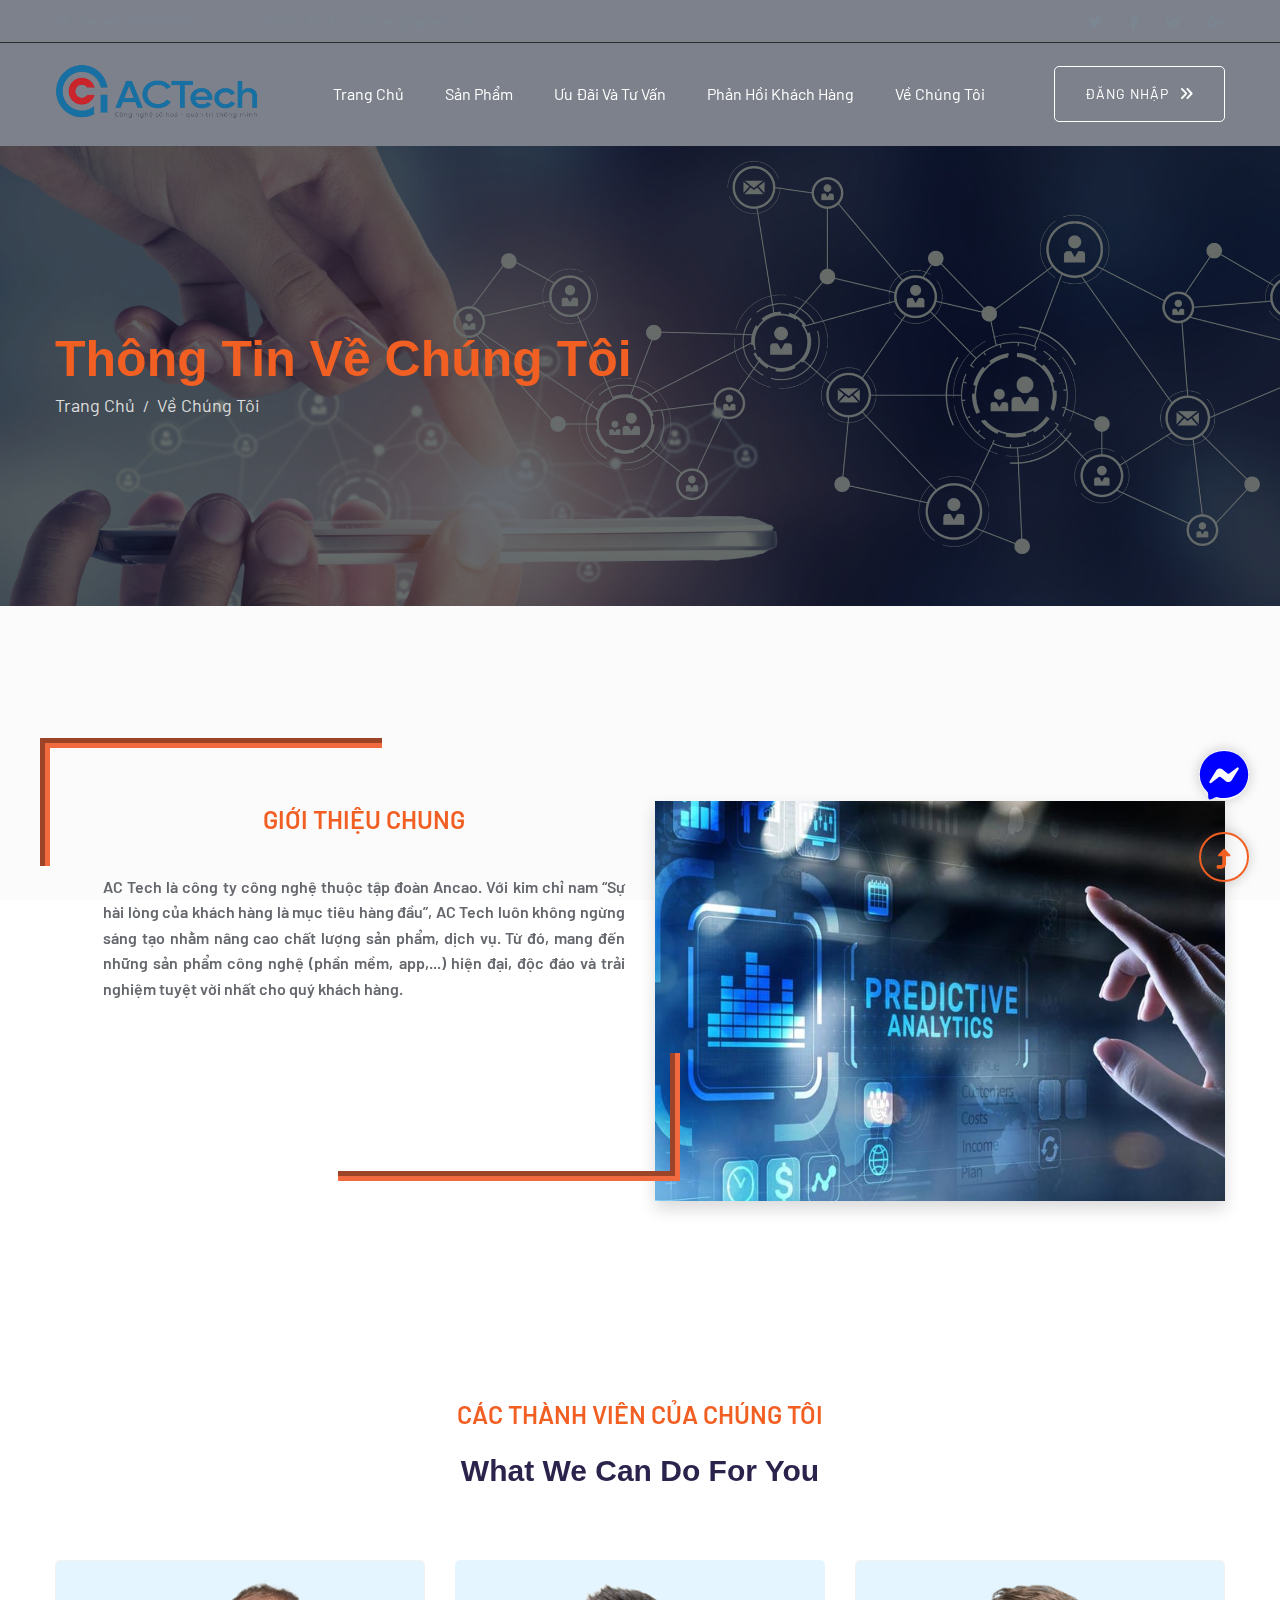
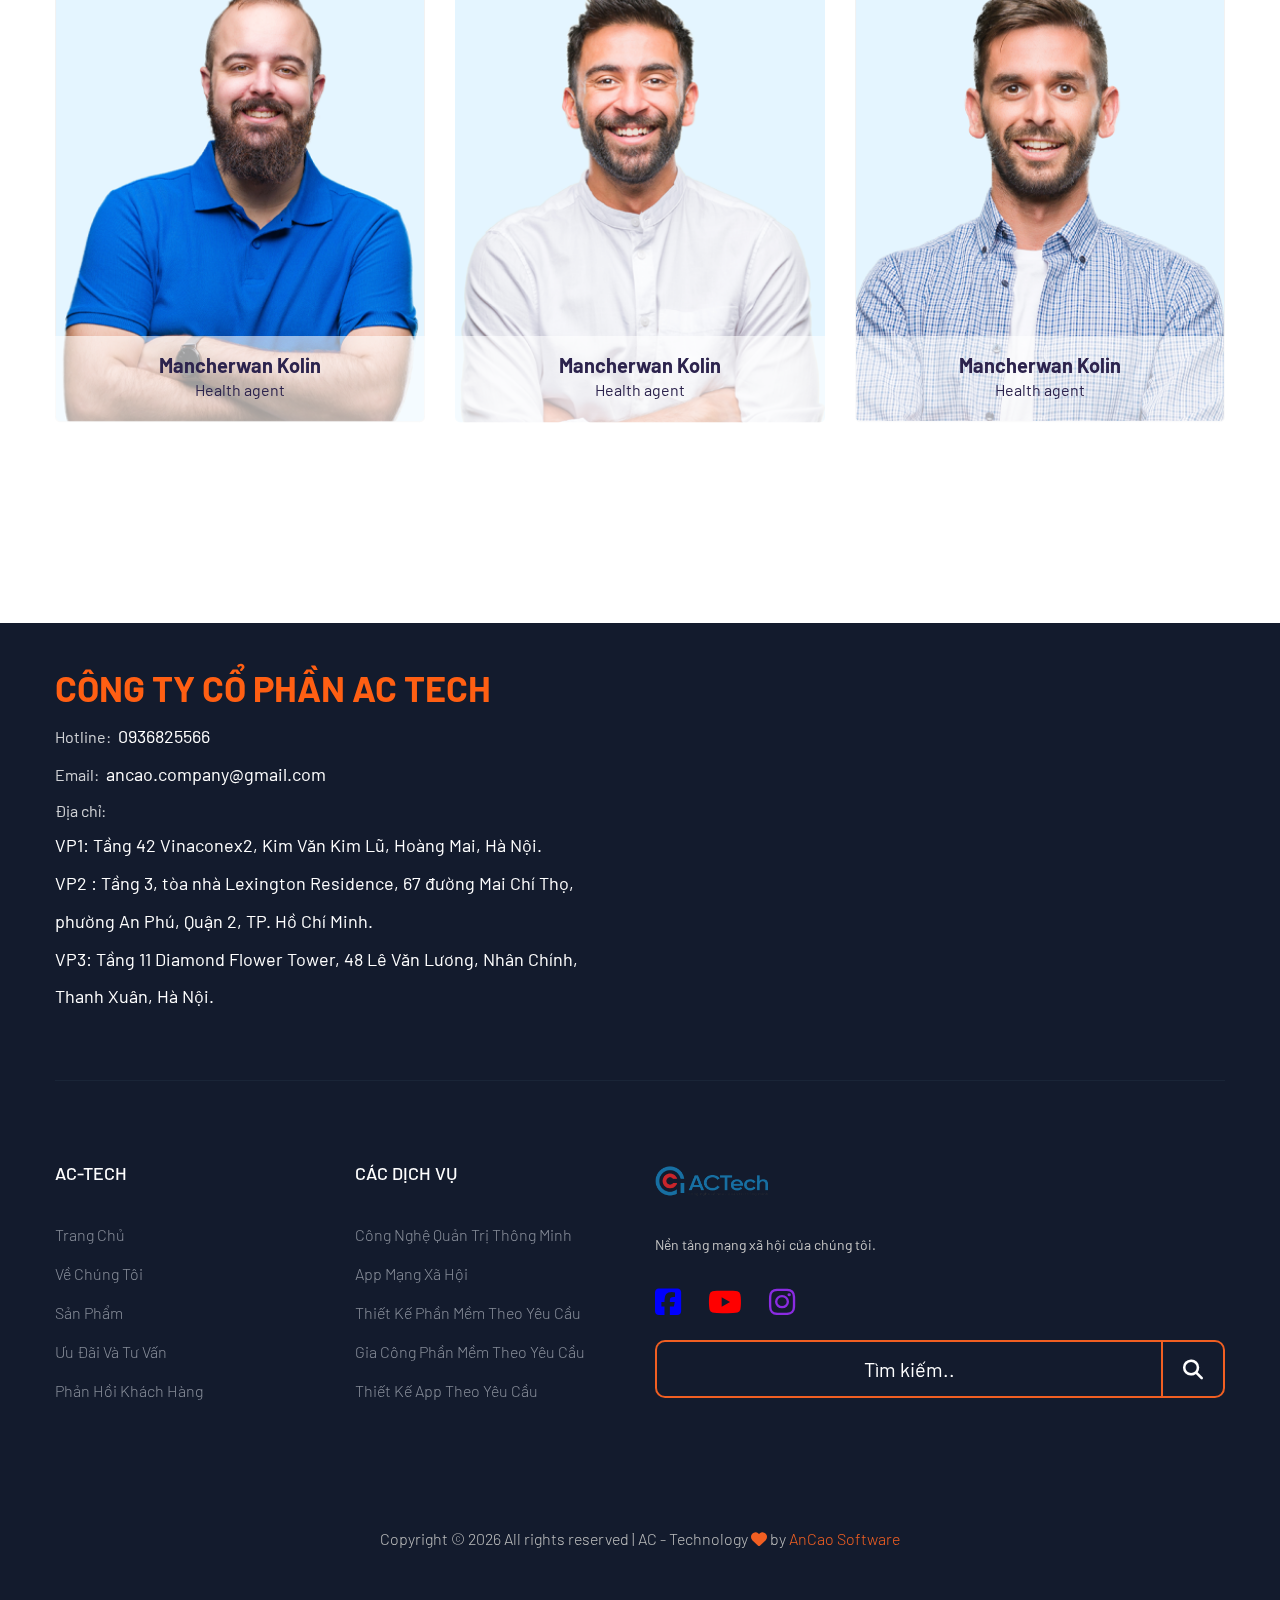
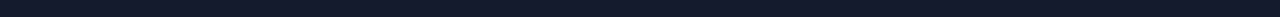
==== commit 16f8be3b: "Update page Login" ====
--- a/about.html
+++ b/about.html
@@ -98,7 +98,7 @@
                                     </div>
                                     <!-- Header-btn -->
                                     <div class="header-right-btn d-none d-lg-block ml-20">
-                                        <a href="#" class="btn header-btn">Đăng nhập<i
+                                        <a href="./login/login.html" class="btn header-btn">Đăng nhập<i
                                                 class="fas fa-angle-double-right btn-arrow"></i></a>
                                     </div>
                                 </div>
@@ -377,6 +377,10 @@
         <a title="Go to Top" href="#"> <i class="fas fa-level-up-alt"></i></a>
     </div>
 
+    <div id="message-social">
+        <a title="Go to Top" href="#"> <i class="fab fa-facebook-messenger"
+                style="color: blue; font-size: 50px;"></i></a>
+    </div>
     <!-- JS here -->
     <!-- All JS Custom Plugins Link Here here -->
     <script src="./assets/js/vendor/modernizr-3.5.0.min.js"></script>
--- a/assets/css/style.css
+++ b/assets/css/style.css
@@ -473,6 +473,23 @@
 #scrollUp, #back-top i {
     color: #f15f22;
 }
+
+#message-social {
+    background: #f1602200;
+    height: 50px;
+    width: 50px;
+    right: 31px;
+    bottom: 100px;
+    position: fixed;
+    z-index: 10;
+    color: #fff;
+    font-size: 20px;
+    text-align: center;
+    border-radius: 50%;
+    line-height: 48px;
+    box-shadow: 0 0 10px 3px rgba(108, 98, 98, 0.2);
+}
+
 @media (max-width: 575px) {
     #scrollUp, #back-top {
     right: 16px;
@@ -1983,7 +2000,7 @@
     padding: 15px 0px;
 }
 }.header-area {
-    background: #000c20;
+    background: #131b2d;
 }
 @media only screen and (min-width: 768px) and (max-width: 991px) {
     .header-area {
@@ -2124,7 +2141,7 @@
     -o-transform: rotateY(180deg);
 }
 .header-sticky.sticky-bar {
-    background: #000;
+    background: #131b2d;
 }
 .header-sticky.sticky-bar.sticky .main-menu ul li a {
     padding: 20px 20px !important;
@@ -3023,7 +3040,7 @@
     font-size: 14px;
 }
 }.footer-area {
-    background: #121212;
+    background: #131b2d;
 }
 .footer-area .footer-heading {
     padding-bottom: 51px;
@@ -3037,6 +3054,10 @@
     line-height: 1.2;
     font-family: "Barlow", sans-serif;
     margin: 0;
+}
+
+.footer-area .footer-heading .address {
+    line-height: 2.1;
 }
 
 .footer-area .footer-heading .address span {
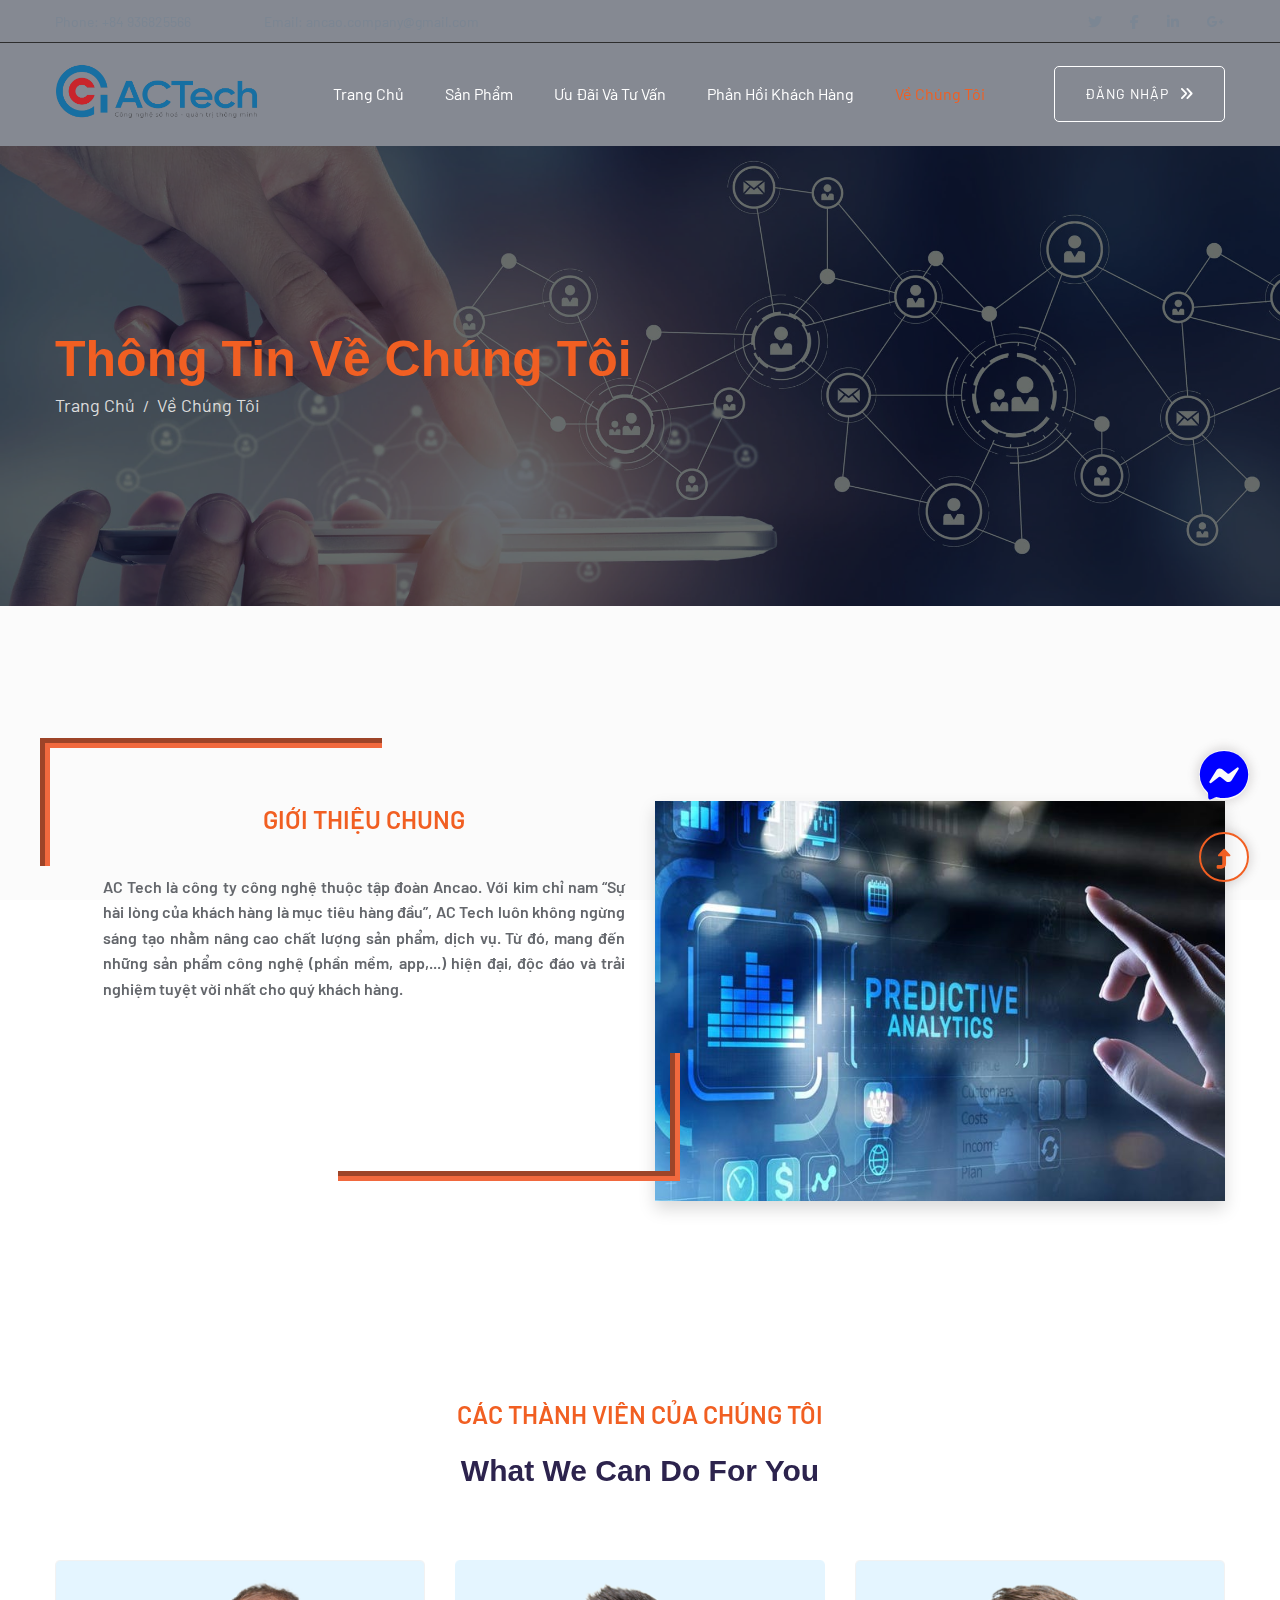
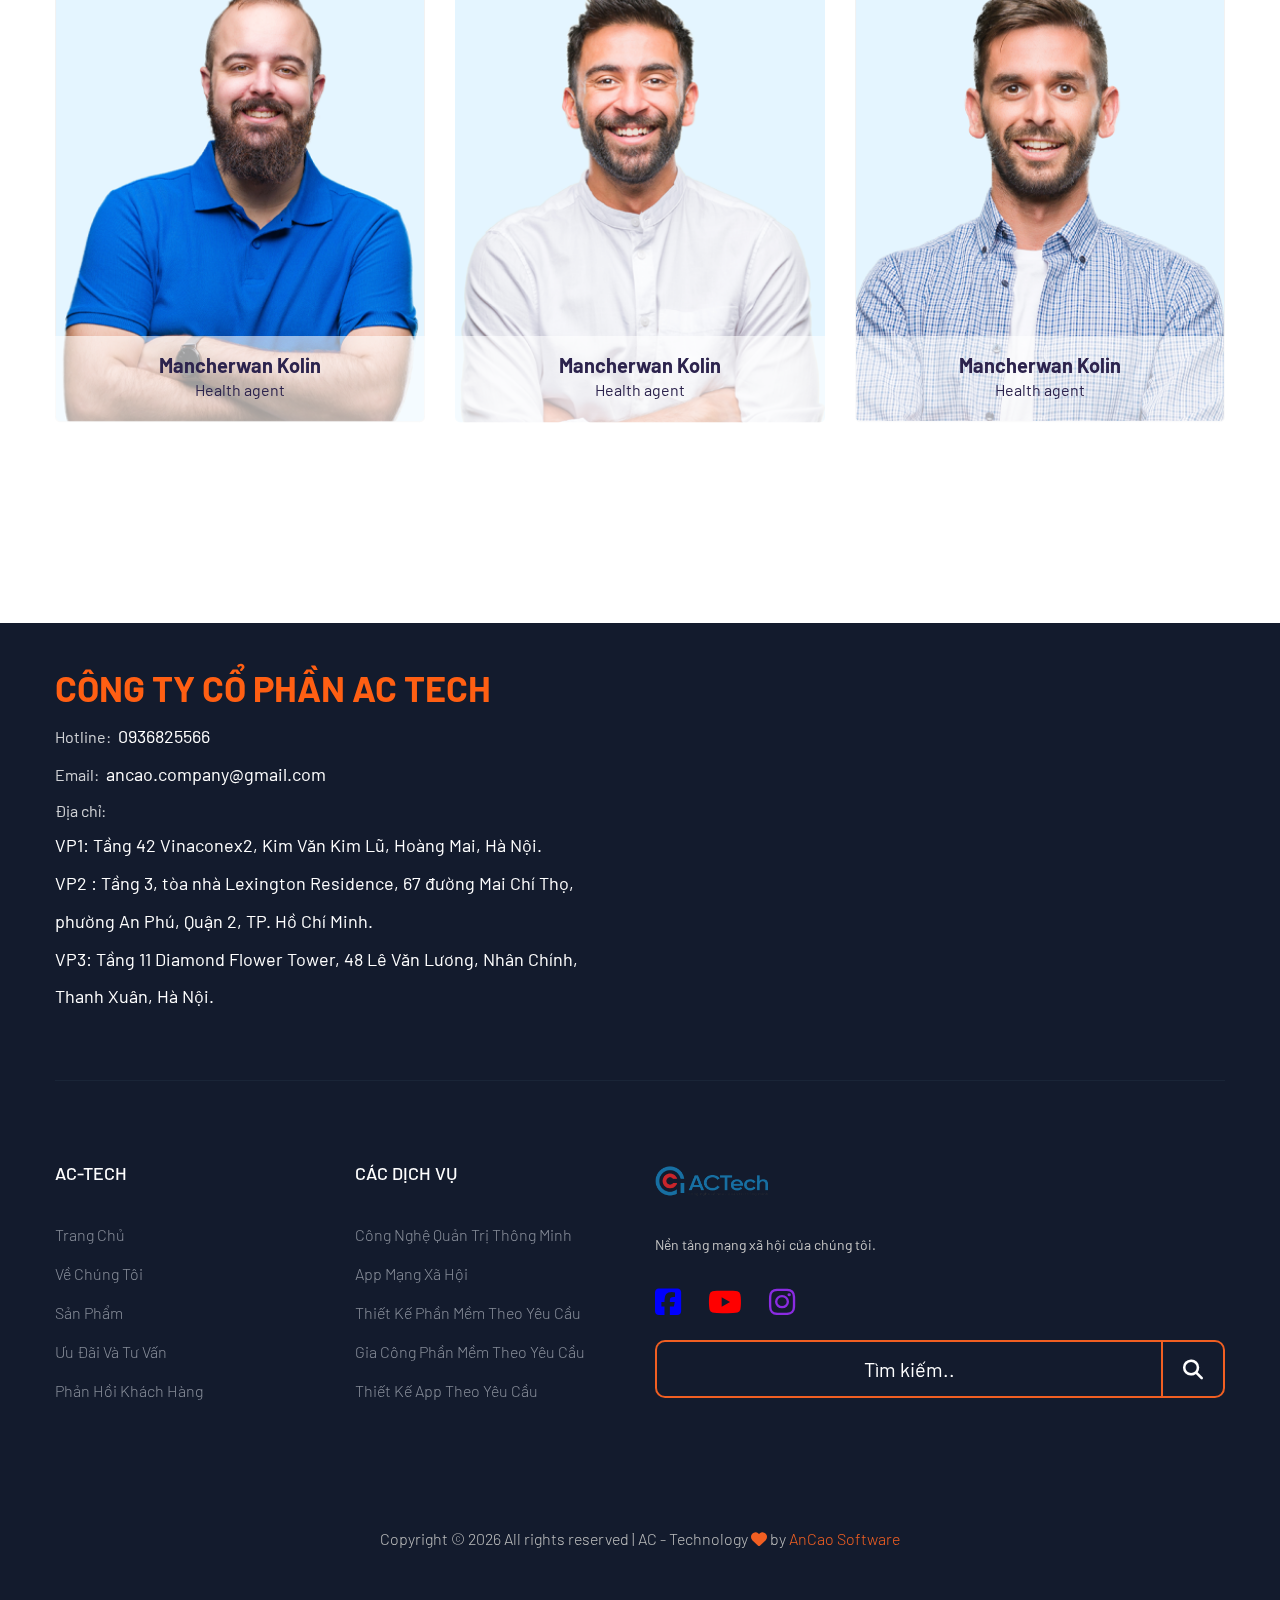
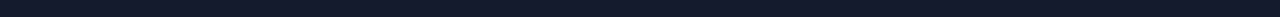
==== commit 9271ccf8: "Update button animation" ====
--- a/about.html
+++ b/about.html
@@ -92,7 +92,7 @@
                                                 </li>
                                                 <li><a href="#">Ưu đãi và tư vấn</a></li>
                                                 <li><a href="#">Phản hồi khách hàng</a></li>
-                                                <li><a href="about.html">Về chúng tôi</a></li>
+                                                <li><a href="about.html" style="color: #f15f22;">Về chúng tôi</a></li>
                                             </ul>
                                         </nav>
                                     </div>
@@ -378,7 +378,7 @@
     </div>
 
     <div id="message-social">
-        <a title="Go to Top" href="#"> <i class="fab fa-facebook-messenger"
+        <a title="Go to Top" href="#"> <i id="message-social-fb" class="fab fa-facebook-messenger"
                 style="color: blue; font-size: 50px;"></i></a>
     </div>
     <!-- JS here -->
--- a/assets/css/style.css
+++ b/assets/css/style.css
@@ -490,6 +490,12 @@
     box-shadow: 0 0 10px 3px rgba(108, 98, 98, 0.2);
 }
 
+.isActive-fb {
+    font-size: 55px !important;
+    transition: all 0.6s ease-out;
+    color: #f15f22 !important;
+}
+
 @media (max-width: 575px) {
     #scrollUp, #back-top {
     right: 16px;
@@ -2109,6 +2115,7 @@
     color: #f15f22;
     background: none;
     padding-left: 13px !important;
+    transition: all .3s ease-out 0s;
 }
 .main-header ul>li:hover>ul.submenu {
     visibility: visible;
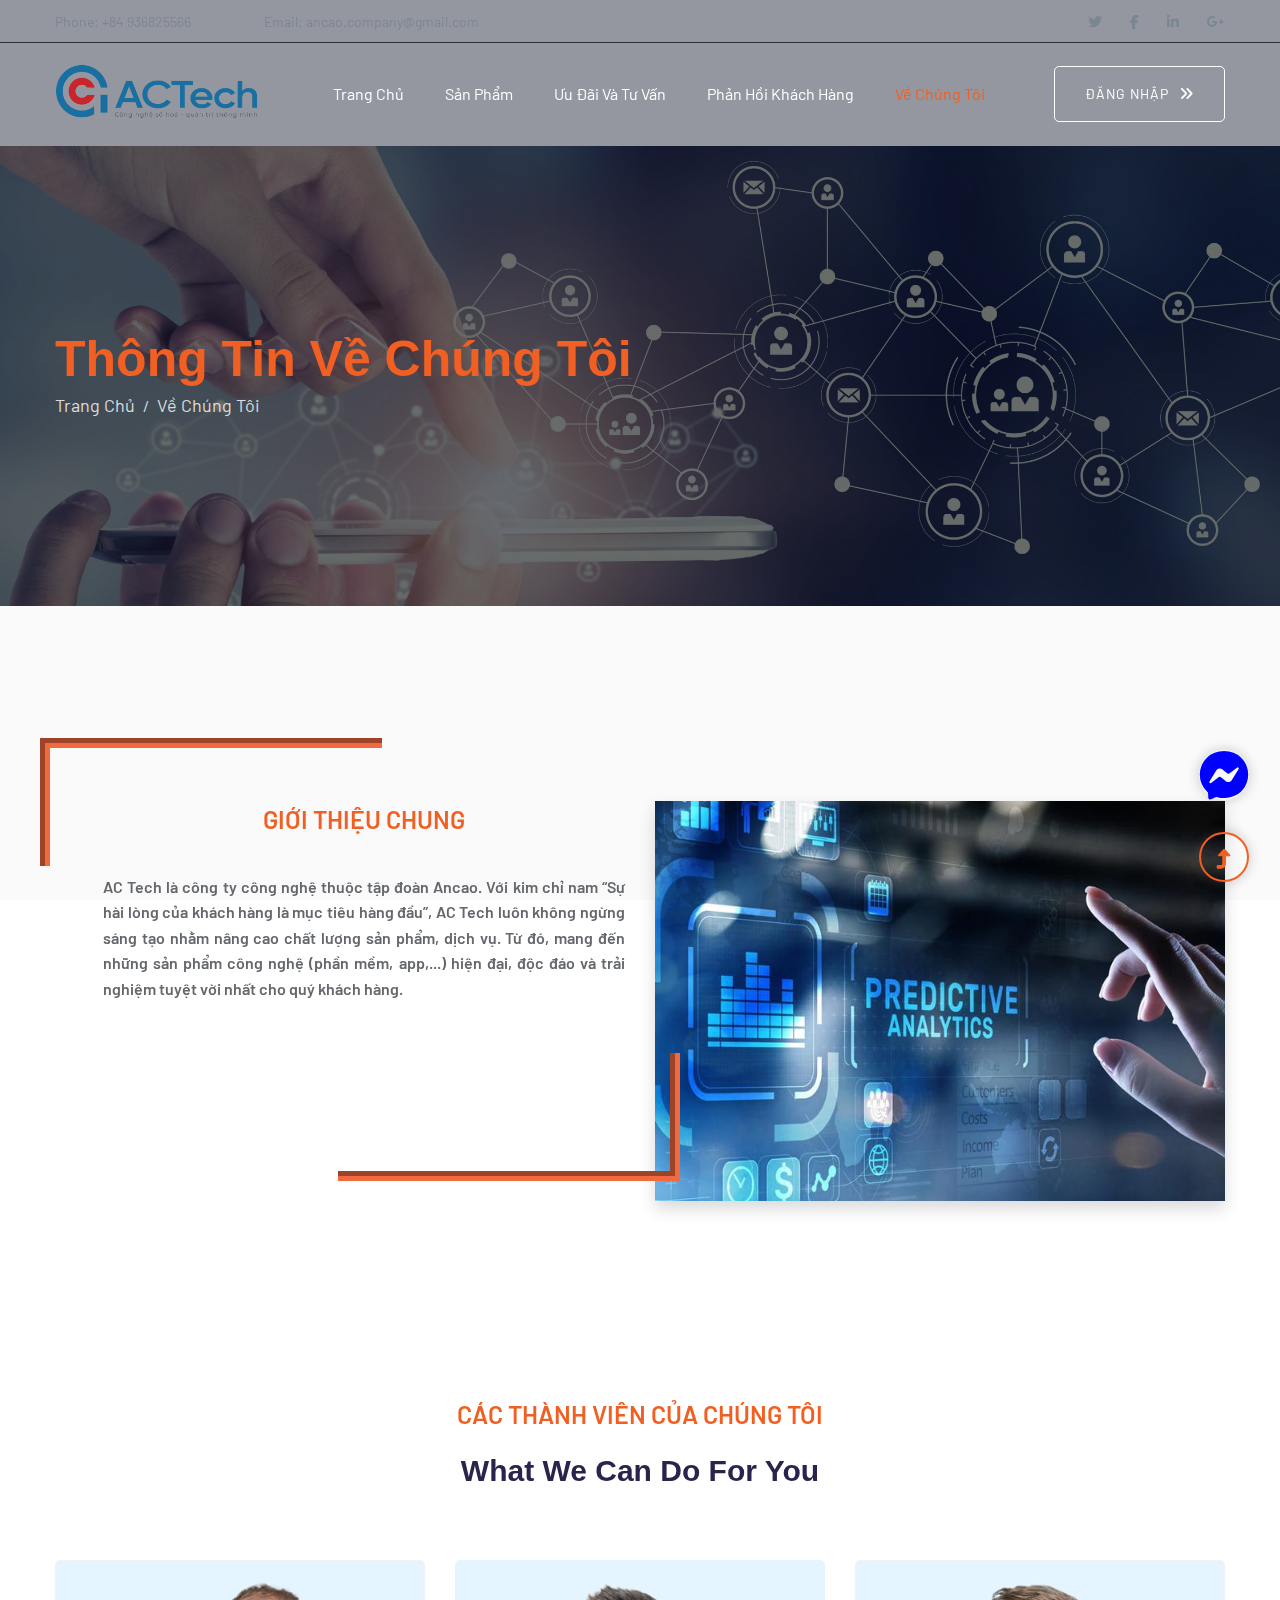
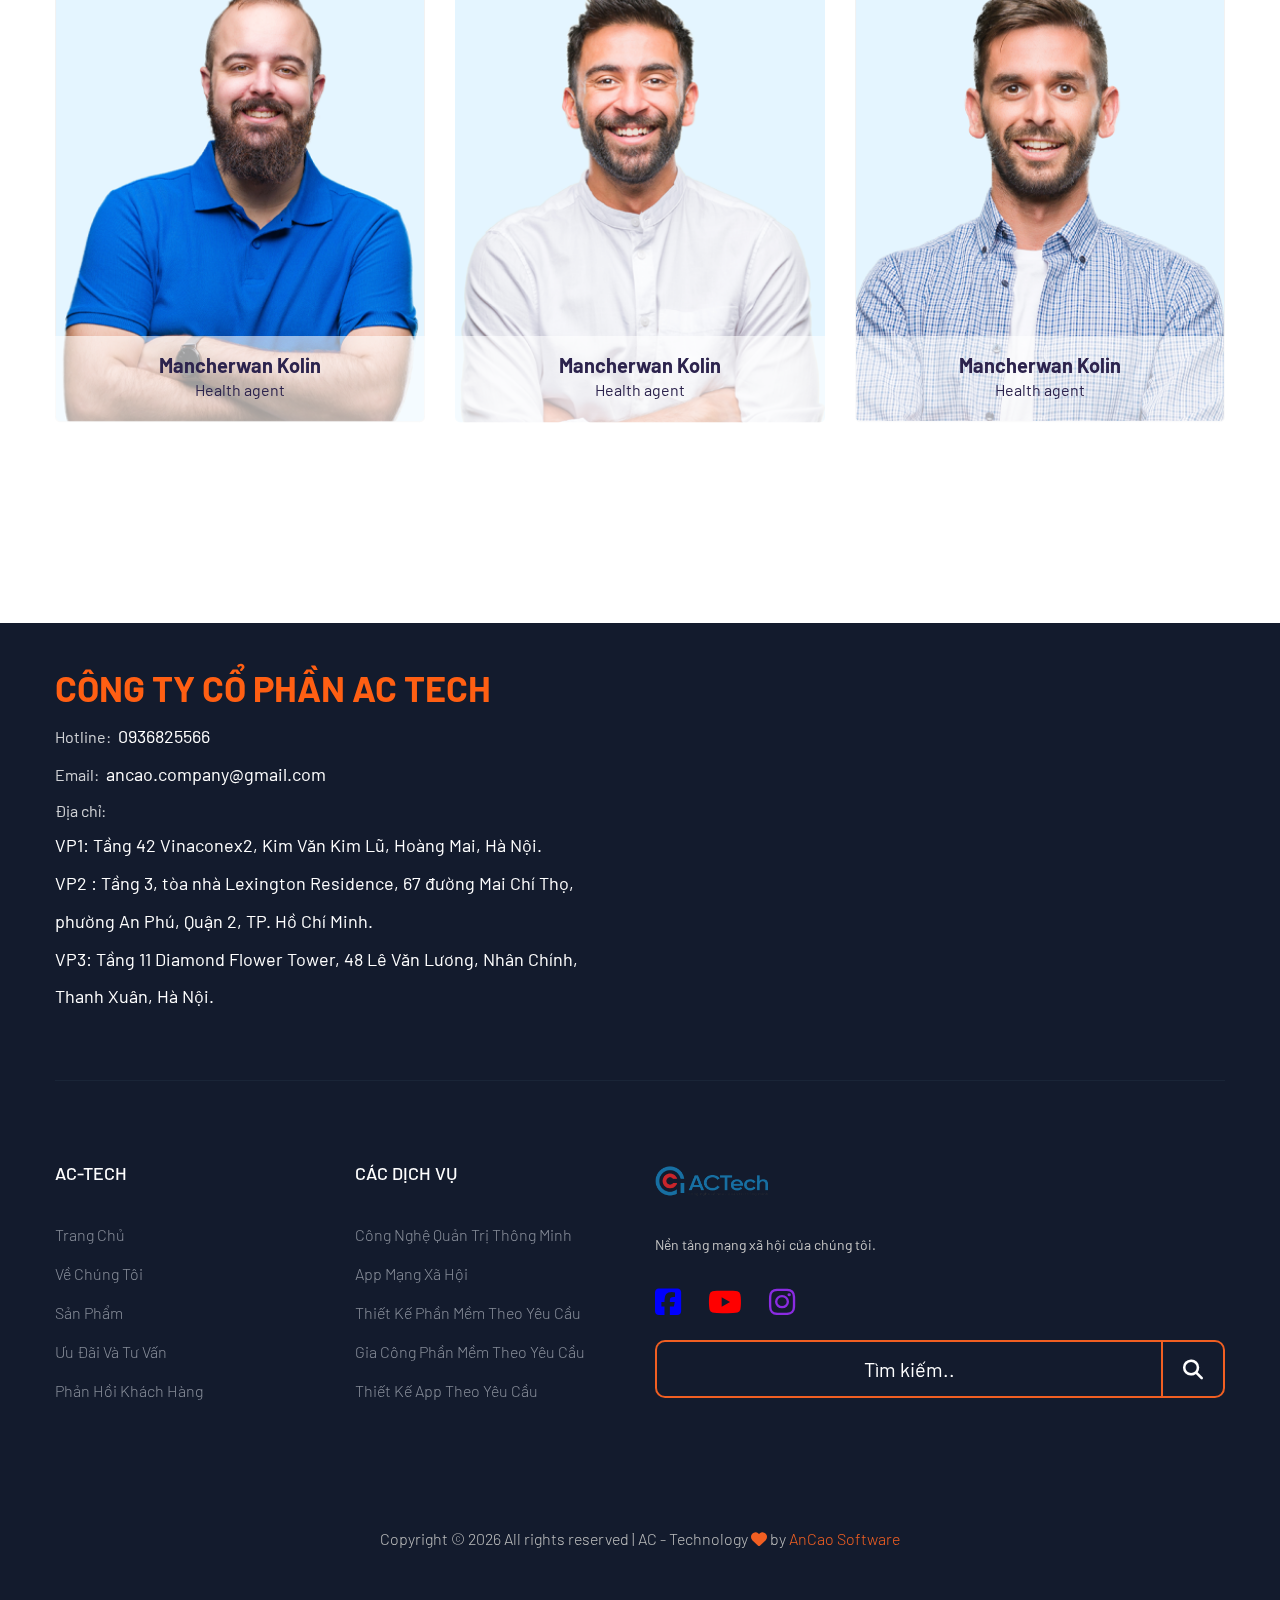
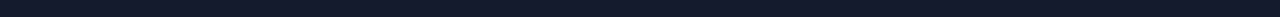
==== commit 0e5b9b1e: "Fix UI Mobile" ====
--- a/about.html
+++ b/about.html
@@ -38,8 +38,8 @@
     </div>
     <!-- Preloader Start -->
     <header>
-        <!-- Header Start -->
-        <div class="header-area">
+         <!-- Header Start -->
+         <div class="header-area">
             <div class="main-header ">
                 <div class="header-top d-none d-lg-block">
                     <div class="container">
@@ -69,8 +69,7 @@
                             <!-- Logo -->
                             <div class="col-xl-2 col-lg-2">
                                 <div class="logo">
-                                    <a href="index.html"><img src="assets/img/logo/logo ACTECH-02.png" alt=""
-                                            width="120%"></a>
+                                    <a href="index.html"><img class="img-logo" src="assets/img/logo/logo ACTECH-02.png" alt="logo"></a>
                                 </div>
                             </div>
                             <div class="col-xl-10 col-lg-10">
@@ -263,26 +262,28 @@
                                 </p>
                                 <div class="address">
                                     <span>
-                                       Hotline: 
+                                        Hotline:
                                     </span><a style="padding-left: 4px;"> 0936825566</a>
                                     <span><br>
-                                        Email: 
+                                        Email:
                                     </span><a style="padding-left: 4px;"> ancao.company@gmail.com</a><br>
                                     <span>
                                         Địa chỉ: <br>
-                                        
+
                                     </span><a>
                                         VP1: Tầng 42 Vinaconex2, Kim Văn Kim Lũ, Hoàng Mai, Hà Nội.
                                     </a><br>
                                     <a>
-                                        VP2 : Tầng 3, tòa nhà Lexington Residence, 67 đường Mai Chí Thọ, phường An Phú, Quận 2, TP. Hồ Chí Minh.
+                                        VP2 : Tầng 3, tòa nhà Lexington Residence, 67 đường Mai Chí Thọ, phường An Phú,
+                                        Quận 2, TP. Hồ Chí Minh.
                                     </a><br>
                                     <a>
-                                        VP3: Tầng 11 Diamond Flower Tower, 48 Lê Văn Lương, Nhân Chính, Thanh Xuân, Hà Nội.
+                                        VP3: Tầng 11 Diamond Flower Tower, 48 Lê Văn Lương, Nhân Chính, Thanh Xuân, Hà
+                                        Nội.
                                     </a>
                                 </div>
                             </div>
-                            <div class="col-xl-6 col-lg-8 col-md-8">
+                            <div class="col-xl-6 col-lg-8 col-md-8 footer-map">
                                 <iframe
                                     src="https://www.google.com/maps/embed?pb=!1m18!1m12!1m3!1d3725.490439268603!2d105.81883121590946!3d20.972968886028568!2m3!1f0!2f0!3f0!3m2!1i1024!2i768!4f13.1!3m3!1m2!1s0x3135adf663f31ed9%3A0x5112e1bddc759106!2sVinaconex%202!5e0!3m2!1svi!2s!4v1647679159446!5m2!1svi!2s"
                                     width="600" height="350" style="border:0;" allowfullscreen=""
@@ -292,9 +293,9 @@
                     </div>
                     <!-- Footer Menu -->
                     <div class="row d-flex justify-content-between">
-                        <div class="col-6">
+                        <div class="col-sm-12 col-md-6">
                             <div class="row">
-                                <div class="col-6">
+                                <div class="col-sm-12 col-md-6">
                                     <div class="single-footer-caption mb-50">
                                         <div class="footer-tittle">
                                             <h4>AC-TECH</h4>
@@ -308,7 +309,7 @@
                                         </div>
                                     </div>
                                 </div>
-                                <div class="col-6">
+                                <div class="col-sm-12 col-md-6">
                                     <div class="single-footer-caption mb-50">
                                         <div class="footer-tittle">
                                             <h4>Các dịch vụ</h4>
@@ -324,7 +325,7 @@
                                 </div>
                             </div>
                         </div>
-                        <div class="col-6">
+                        <div class="col-sm-12 col-md-6">
                             <div class="single-footer-caption mb-50">
                                 <!-- logo -->
                                 <div class="footer-logo">
@@ -337,16 +338,18 @@
                                 </div>
                                 <!-- Footer Social -->
                                 <div class="footer-social ">
-                                    <a href="https://www.facebook.com/sai4ull"><i class="fa-brands fa-facebook-square" style="color: blue; font-size: 30px"></i></a>
+                                    <a href="https://www.facebook.com/sai4ull"><i class="fa-brands fa-facebook-square"
+                                            style="color: blue; font-size: 30px"></i></a>
                                     <a href="#"><i class="fab fa-youtube" style="color: red; font-size: 30px"></i></a>
-                                    <a href="#"><i class="fab fa-instagram" style="color: blueviolet; font-size: 30px"></i></a>
+                                    <a href="#"><i class="fab fa-instagram"
+                                            style="color: blueviolet; font-size: 30px"></i></a>
                                 </div>
                                 <div class="search-box">
                                     <input type="text" class="search-input" placeholder="Tìm kiếm..">
                                     <button class="search-button">
-                                      <i class="fas fa-search"></i>
+                                        <i class="fas fa-search"></i>
                                     </button>
-                                 </div>
+                                </div>
                             </div>
                         </div>
                     </div>
@@ -360,8 +363,8 @@
                                     <!-- Link back to Colorlib can't be removed. Template is licensed under CC BY 3.0. -->
                                     Copyright &copy;
                                     <script>document.write(new Date().getFullYear());</script> All rights reserved |
-                                    AC - Technology  <i class="fa fa-heart" aria-hidden="true"></i> by <a
-                                        href="#" target="_blank">AnCao Software</a>
+                                    AC - Technology <i class="fa fa-heart" aria-hidden="true"></i> by <a href="#"
+                                        target="_blank">AnCao Software</a>
                                     <!-- Link back to Colorlib can't be removed. Template is licensed under CC BY 3.0. -->
                                 </p>
                             </div>
--- a/assets/css/style.css
+++ b/assets/css/style.css
@@ -387,12 +387,21 @@
     .btn.btn-black.f-right {
     float: left;
     margin-top: 20px;
-}
-}@media only screen and (min-width: 576px) and (max-width: 767px) {
+    }
+    #message-social {
+        right: 20px !important;
+    }
+}
+
+@media only screen and (min-width: 576px) and (max-width: 767px) {
     .btn.btn-black.f-right {
     float: left;
     margin-top: 20px;
-}
+    }
+    #message-social {
+        right: 20px !important;
+    }
+
 }.submit-btn2 {
     background: #ec5b53;
     width: 100%;
@@ -1901,7 +1910,7 @@
 }
 }@media (max-width: 575px) {
     .footer-padding {
-    padding-top: 50px;
+    padding-top: 20px;
     padding-bottom: 0px;
 }
 }@media (max-width: 575px) {
@@ -1996,15 +2005,22 @@
 @media only screen and (min-width: 768px) and (max-width: 991px) {
     .header-area .header-bottom {
     padding: 15px 0px;
-}
+    }
+    .img-logo {
+        width: 20%;
+    }
+
 }@media only screen and (min-width: 576px) and (max-width: 767px) {
     .header-area .header-bottom {
     padding: 15px 0px;
-}
+    }
+    .img-logo {
+        width: 20%;
+    }
 }@media (max-width: 575px) {
     .header-area .header-bottom {
     padding: 15px 0px;
-}
+    }
 }.header-area {
     background: #131b2d;
 }
@@ -2019,13 +2035,21 @@
 }@media (max-width: 575px) {
     .header-area {
     box-shadow: 0 10px 15px rgba(25, 25, 25, 0.1);
+    }
+    .img-logo {
+        width: 32% !important;
+    }
+}
+
+.img-logo {
+    width: 120%;
 }
 
 .isActive {
     color: #f15f22 !important;
 }
 
-}.header-area .header-top {
+.header-area .header-top {
     border-bottom: 1px solid #2d2d2d;
     padding: 9px 0px;
 }
@@ -2241,8 +2265,79 @@
 }@media (max-width: 575px) {
     .slider-height {
     min-height: 500px;
-}
-}.slider-height2 {
+    }
+
+    .slider-area {
+        width: 100%;
+        height: 390px;
+    }
+
+    .banner-btn {
+        position: absolute;
+        left: 150px;
+        top: 35%;
+        text-align: center;
+    }
+
+    .header-btn {
+        color: #000;
+        border: 1px solid #000;
+    }
+
+    .slider-area .hero__caption h1 {
+        font-size: 95px;
+        font-weight: 600;
+        margin-bottom: 14px;
+        color: #000 !important;
+        line-height: 95px;
+        text-transform: capitalize;
+        margin-bottom: 40px;
+        margin-left: 19px;
+    }
+
+    .about-caption {
+        padding-left: 0 !important;
+    }
+
+    .about-low-area .about-caption::after {
+        content: " ";
+        position: absolute;
+        border-top-style: none;
+        border-left-style: none;
+        border-right-style: groove;
+        border-bottom-style: groove;
+        border-color: #f1693e;
+        border-bottom-width: 10px;
+        border-right-width: 10px;
+        right: 14px !important;
+        bottom: 5px !important;
+        height: 16% !important;
+        width: 47% !important;
+        z-index: 2;
+    }
+
+    .about-low-area .about-caption::before {
+        content: " ";
+        position: absolute;
+        border-top-style: groove;
+        border-left-style: groove;
+        border-right-style: none;
+        border-bottom-style: none;
+        border-color: #f1693e;
+        border-top-width: 10px;
+        border-left-width: 10px;
+        left: 11px !important;
+        top: -27px !important;
+        height: 14% !important;
+        width: 47% !important;
+        z-index: 2;
+    }
+
+    .section-padding-top {
+        padding-top: 85px;
+    }
+}
+.slider-height2 {
     background-image: url(../img/hero/hero2.jpg);
     min-height: 460px;
     background-repeat: no-repeat;
@@ -2518,7 +2613,10 @@
 }
 }@media (max-width: 575px) {
     .about-low-area .about-img .about-font-img img {
-    width: 100%}
+        width: 100%;
+        height: 220px;
+        margin-top: 15px;
+    }
 }.about-low-area .about-img .about-back-img {
     position: absolute;
     top: -45px;
@@ -2585,9 +2683,17 @@
 }
 
 @media (max-width: 575px) {
+
+    .product-item {
+        margin-top: 15px; 
+    }
+
     .categories-area .single-cat {
-    padding: 20px 22px;
-}
+        padding: 20px 22px;
+    }
+    .categories-area .single-cat::before {
+        display: none !important;
+    }
 }.categories-area .single-cat::before {
     content: "";
     display: block;
@@ -2943,9 +3049,12 @@
     margin-bottom: 30px;
 }
 }@media (max-width: 575px) {
+    .testimonial-area {
+        margin-top: 75px !important;
+    }
     .testimonial-area .testimonial-caption .testimonial-top-cap p {
-    margin-bottom: 30px;
-}
+        margin-bottom: 30px;
+    }
 }.testimonial-area .testimonial-caption .testimonial-founder .founder-text {
     padding-left: 20px;
 }
@@ -3141,7 +3250,18 @@
     float: left;
     margin-top: 20px;
     font-size: 30px;
-}
+    }
+    .footer-map {
+        margin-top: 15px;
+    }
+
+    .footer-area .footer-heading {
+        margin-bottom: 5px;
+    }
+
+    .footer-logo a>img {
+        width: 40% !important;
+    }
 }@media only screen and (min-width: 768px) and (max-width: 991px) {
     .footer-area .footer-heading .contact-number {
     float: left;
